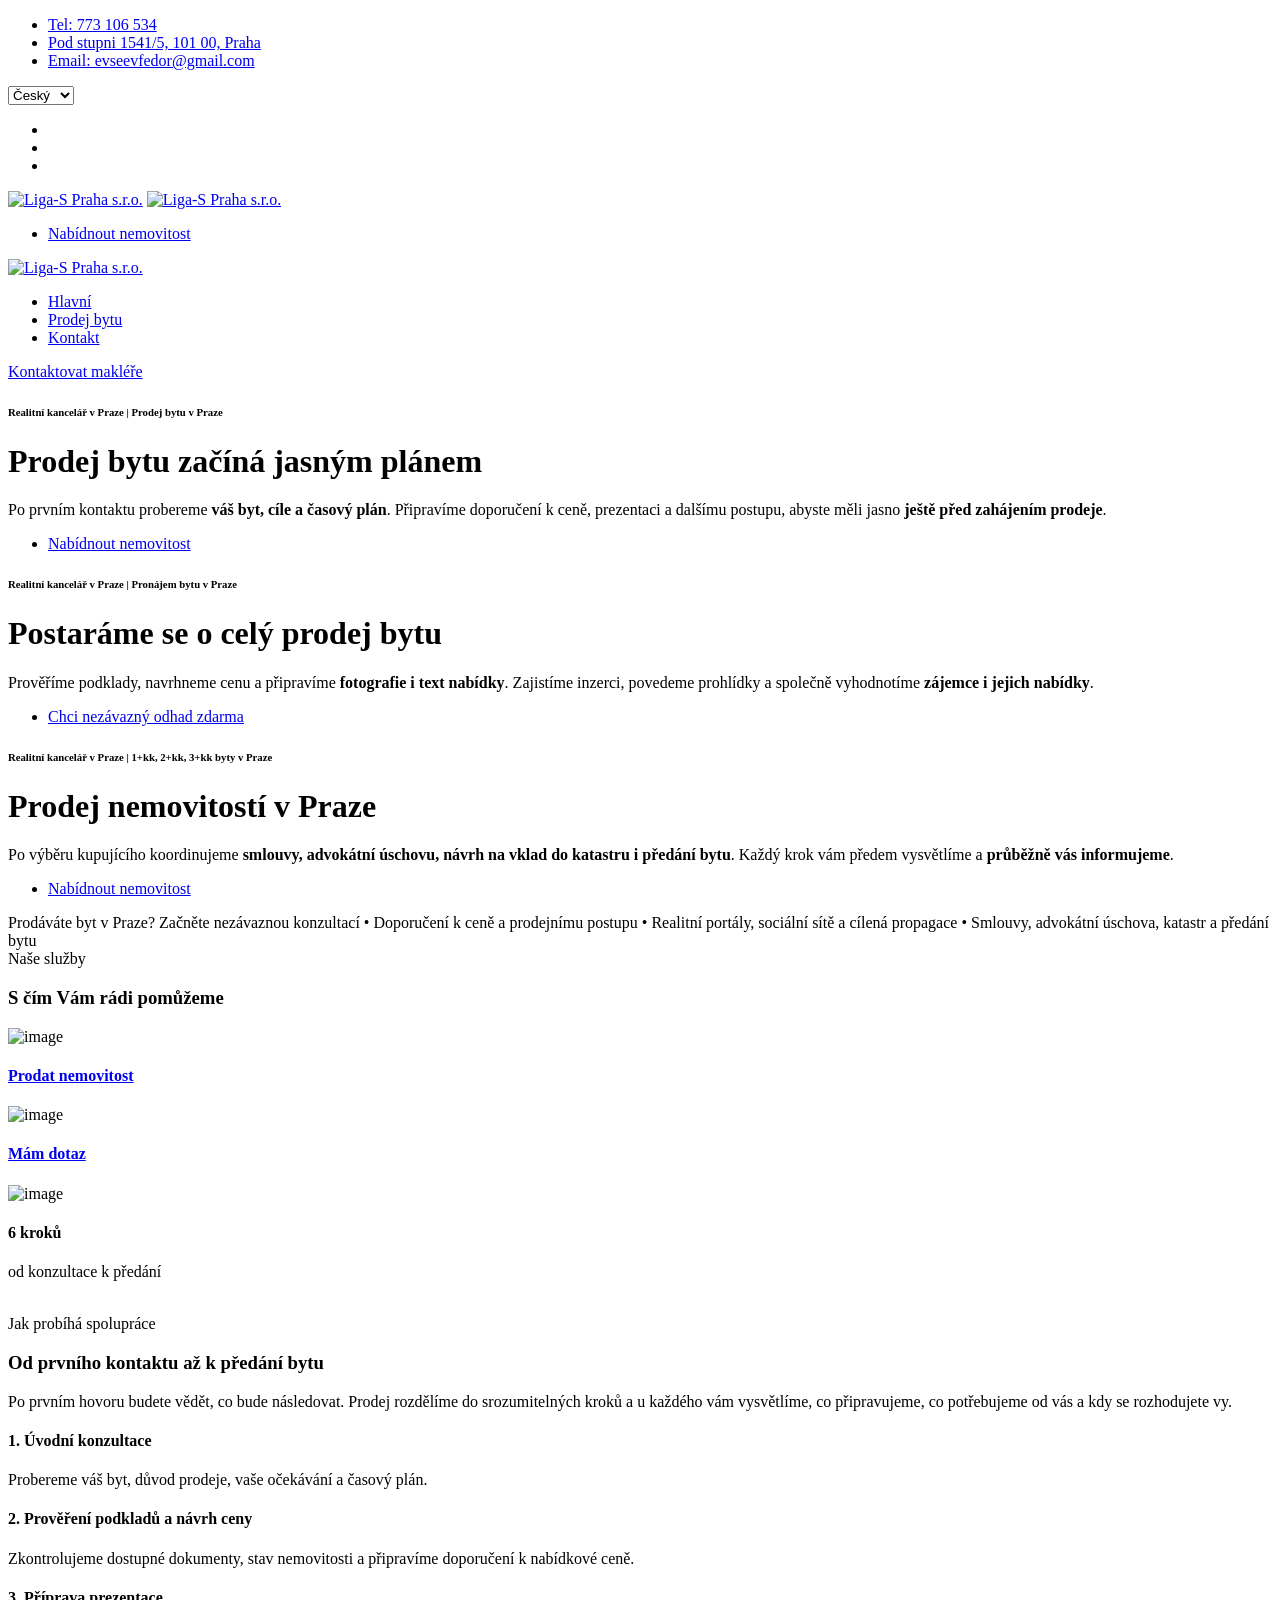
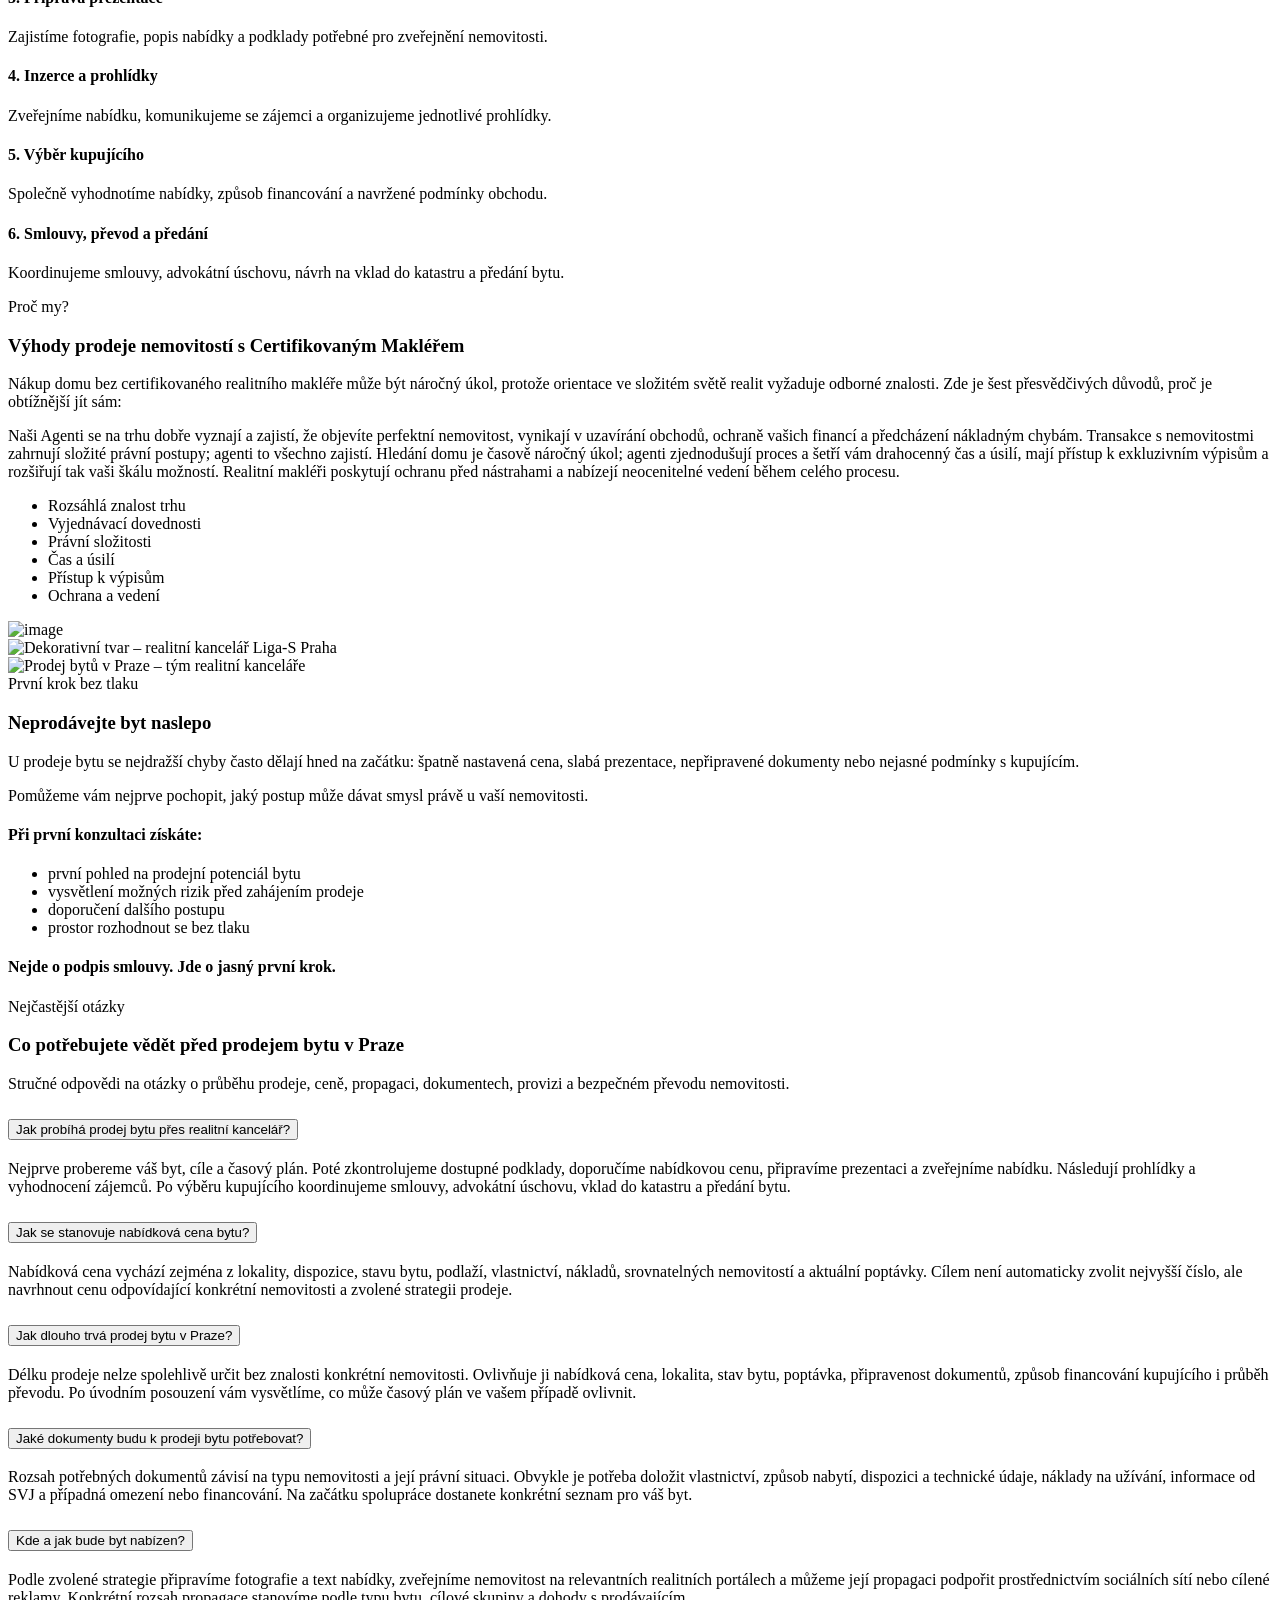
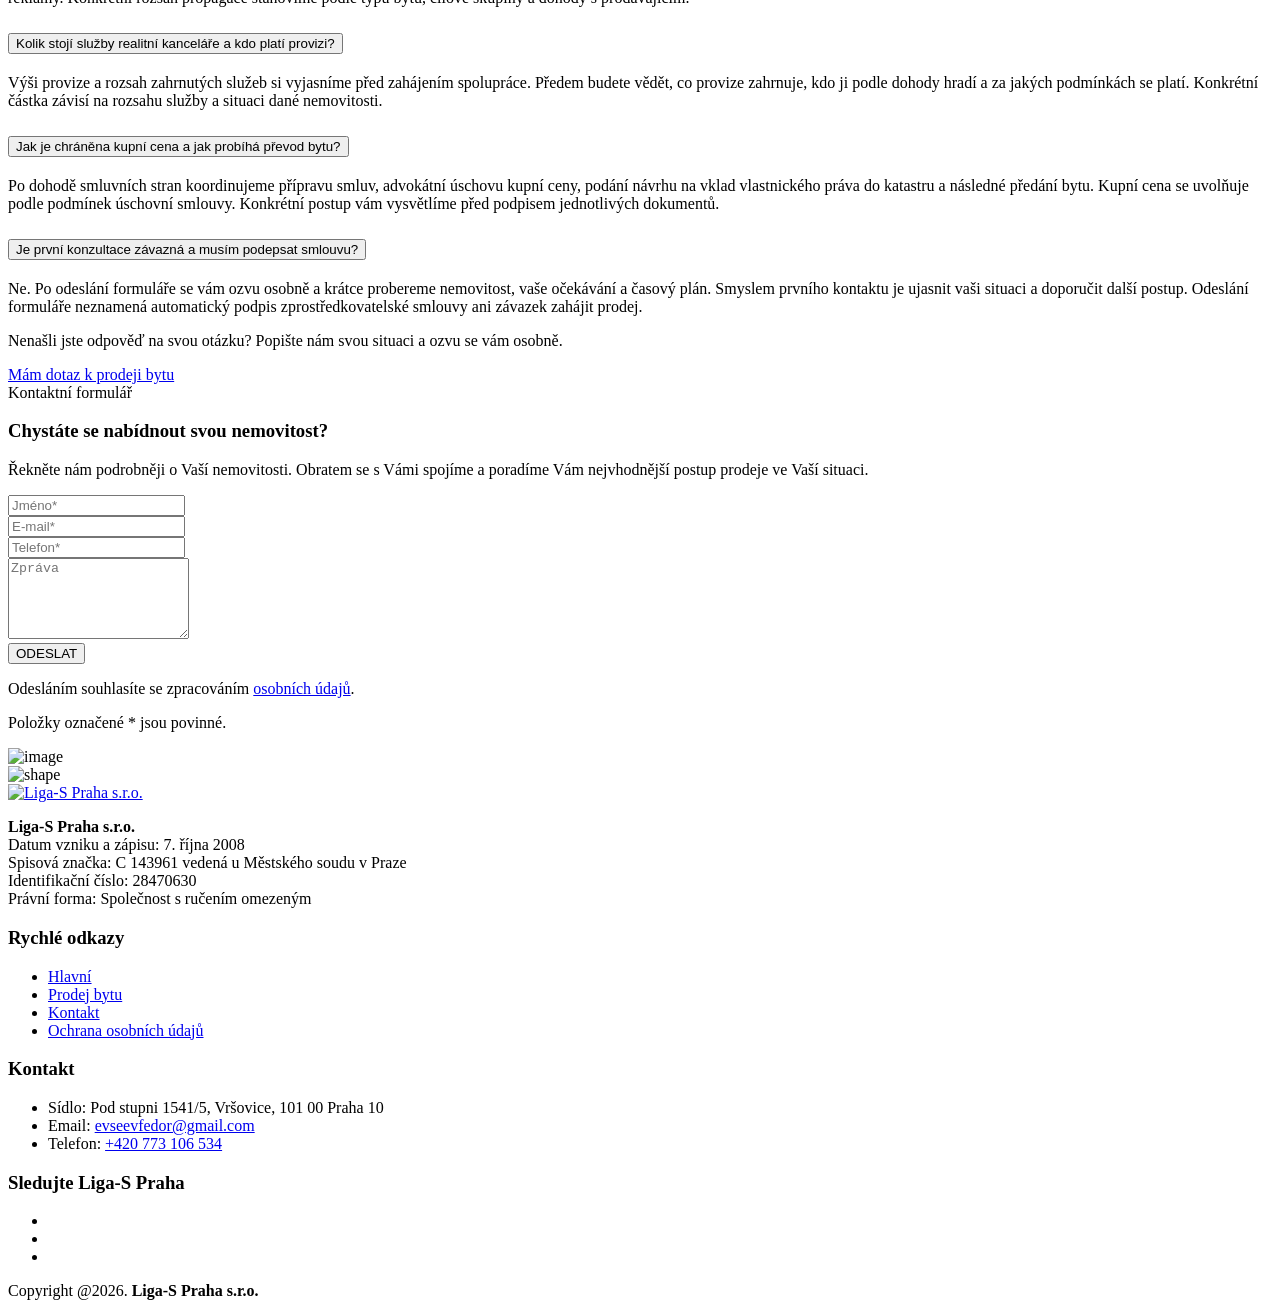
==== index.html @ 41d85c9e "HTML pages added" ====
<!DOCTYPE html>
<html lang="zxx" >
    <head>
        <meta charset="UTF-8">
        <meta http-equiv="X-UA-Compatible" content="IE=edge">
        <meta name="viewport" content="width=device-width, initial-scale=1.0">

        <!-- Link of CSS files -->
        <link rel="stylesheet" href="assets/css/animate.min.css">
        <link rel="stylesheet" href="assets/css/bootstrap.min.css">
        <link rel="stylesheet" href="assets/css/fontawsome.min.css">
        <link rel="stylesheet" href="assets/fonts/font/flaticon.css">
        <link rel="stylesheet" href="assets/css/meanmenu.min.css">
        <link rel="stylesheet" href="assets/css/owl.carousel.min.css">
        <link rel="stylesheet" href="assets/css/nice-select.min.css">
        <link rel="stylesheet" href="assets/css/owl.theme.default.min.css">
        <link rel="stylesheet" href="assets/css/magnific-popup.min.css">
        <link rel="stylesheet" href="assets/css/jquery-ui.min.css">
        <link rel="stylesheet" href="assets/css/odometer.min.css">
        <link rel="stylesheet" href="assets/css/barfiller.css">
        <link rel="stylesheet" href="assets/css/style.css">
        <link rel="stylesheet" href="assets/css/dark.css">
        <link rel="stylesheet" href="assets/css/responsive.css">
        
        <title>Prodej bytu v Praze | Liga-S Praha s.r.o. – realitní kancelář</title>
        <link rel="icon" type="image/svg+xml" href="assets-fedor/favicon/favicon.svg">
    </head>
    <body>

        <!-- navigation bar area start -->
        <div class="header-area header-1">
            <div class="topbar">
                <div class="container">
                    <div class="topbar-content topbar-content-1 bg-071327">
                        <div class="row align-items-center">
                            <div class="col-xl-8 col-lg-12 col-md-12 col-sm-12 col-12">
                                <div class="topbar-left-side">
                                    <ul>
                                        <li><i class="fas fa-phone"></i> <a href="tel:+420773106534">Tel: 773 106 534</a></li>
                                        <li><i class="fas fa-map-marker-alt"></i> <a href="https://goo.gl/maps/ef9GLfDoaqKAS4i17">Pod stupni 1541/5, 101 00, Praha</a></li>
                                        <li><i class="fas fa-envelope"></i> <a href="mailto:evseevfedor@gmail.com">Email: evseevfedor@gmail.com</a></li>
                                    </ul>
                                </div>
                            </div>
                            <div class="col-xl-4 col-lg-12 col-md-12 col-sm-12 col-12">
                                <div class="topbar-right-area">
                                    <div class="language-select option-select-area">
                                        <i class="fas fa-globe"></i>
                                        <select>
                                            <option value="1">Český</option>
                                            <option value="2">English</option>
                                            <option value="3">Ruský</option>
                                        </select>
                                    </div>
                                    <div class="topbar-social-icons">
                                        <ul>
                                            <li><a href="https://www.facebook.com/ligaspraha/" target="_blank" rel="noopener noreferrer"><i class="fab fa-facebook-f"></i></a></li>
                                            <li><a href="https://www.linkedin.com/company/ligasprahasro" target="_blank" rel="noopener noreferrer"><i class="fab fa-linkedin-in"></i></a></li>
                                            <li><a href="https://www.instagram.com/ligaspraha/" target="_blank" rel="noopener noreferrer"><i class="fab fa-instagram"></i></a></li>
                                        </ul>
                                    </div>
                                </div>
                            </div>
                        </div>
                    </div>
                </div>
            </div>
            <div class="navbar-area">
                <!-- Menu For Mobile Device -->
                <div class="main-responsive-nav">
                    <div class="container">
                        <div class="mobile-nav">
                            <a href="index.html" class="logo black-logo"><img src="assets-fedor/logo/LS-Reality-logo-Ing-Fedor-Evseev-MBA.svg" alt="Liga-S Praha s.r.o." /></a>
                            <a href="index.html" class="logo white-logo"><img src="assets-fedor/logo/LS-Reality-logo-Ing-Fedor-Evseev-MBA.svg" alt="Liga-S Praha s.r.o." /></a>
                            <ul class="menu-sidebar menu-small-device">
                                <li><a class="default-button" href="#kontakt">Nabídnout nemovitost <i class="fas fa-arrow-right"></i></a></li>
                            </ul>
                        </div>
                    </div>
                </div>
                <!-- Menu For Desktop Device -->
                <div class="main-nav">
                    <div class="container">
                        <nav class="navbar navbar-expand-md navbar-light">
                            <a class="navbar-brand" href="index.html">
                                <img src="assets-fedor/logo/LS-Reality-logo-Ing-Fedor-Evseev-MBA.svg" alt="Liga-S Praha s.r.o." />
                            </a>
                            <div class="collapse navbar-collapse mean-menu" id="navbarSupportedContent">
                                <ul class="navbar-nav">
                                    <li class="nav-item"><a href="index.html" class="nav-link active">Hlavní</a></li>
                                    <li class="nav-item"><a href="portfolio-details.html" class="nav-link">Prodej bytu</a></li>
                                    <li class="nav-item"><a href="#kontakt" class="nav-link">Kontakt</a></li>
                                </ul>
                                <div class="menu-sidebar">
                                    <a class="default-button" href="#kontakt">Kontaktovat makléře <i class="fas fa-arrow-right"></i></a>
                                </div>
                            </div>
                        </nav>
                    </div>
                </div>
            </div>
        </div>
        <!-- navigation bar area end -->
    
        <!-- Main Banner Area Start -->
        <div class="main-banner">
            <div class="main-banner-slider-area owl-carousel slider-nav">   
                <div class="main-banner-single-slider" style="background-image: url('assets-fedor/Banner/un1.jpg');">
                    <div class="container">
                        <div class="banner-text-area">
                            <h6><i class="fas fa-map-marker-alt"></i> Realitní kancelář v Praze | Prodej bytu v Praze</h6>
                            <h1>Prodej bytu začíná jasným plánem</h1>
                            <p>Po prvním kontaktu probereme <strong>váš byt, cíle a časový plán</strong>. Připravíme doporučení k ceně, prezentaci a dalšímu postupu, abyste měli jasno <strong>ještě před zahájením prodeje</strong>.</p>
                            <div class="banner-buttons">
                                <ul>
                                    <li><a class="default-button" href="#kontakt">Nabídnout nemovitost <i class="fas fa-arrow-right"></i></a></li>
                                </ul>
                            </div>
                        </div>
                    </div>
                </div>
                <div class="main-banner-single-slider mbs-2" style="background-image: url('assets-fedor/Banner/un2.jpg');">
                    <div class="container">
                        <div class="banner-text-area">
													<h6><i class="fas fa-map-marker-alt"></i> Realitní kancelář v Praze | Pronájem bytu v Praze</h6>
                            <h1>Postaráme se o celý prodej bytu</h1>
                            <p>Prověříme podklady, navrhneme cenu a připravíme <strong>fotografie i text nabídky</strong>. Zajistíme inzerci, povedeme prohlídky a společně vyhodnotíme <strong>zájemce i jejich nabídky</strong>.</p>
                            <div class="banner-buttons">
                                <ul>
                                    <li><a class="default-button" href="#kontakt">Chci nezávazný odhad zdarma <i class="fas fa-arrow-right"></i></a></li>
                                </ul>
                            </div>
                        </div>
                    </div>
                </div>
                <div class="main-banner-single-slider mbs-3" style="background-image: url('assets-fedor/Banner/un3.jpg');">
                    <div class="container">
                        <div class="banner-text-area">
													<h6><i class="fas fa-map-marker-alt"></i> Realitní kancelář v Praze | 1+kk, 2+kk, 3+kk byty v Praze</h6>
                            <h1>Prodej nemovitostí v Praze</h1>
                            <p>Po výběru kupujícího koordinujeme <strong>smlouvy, advokátní úschovu, návrh na vklad do katastru i předání bytu</strong>. Každý krok vám předem vysvětlíme a <strong>průběžně vás informujeme</strong>.</p>
                            <div class="banner-buttons">
                                <ul>
                                    <li><a class="default-button" href="#kontakt">Nabídnout nemovitost <i class="fas fa-arrow-right"></i></a></li>
                                </ul>
                            </div>
                        </div>
                    </div>
                </div>
            </div>
        </div>
        <!-- Main Banner area end -->
        <!-- Ticker (running line) start -->
        <section class="ticker-strip" aria-label="Průběh prodeje nemovitosti">
        <div class="container">
            <div class="ticker">
            <div class="ticker-track">
                <span class="ticker-item"><i class="fas fa-comments"></i> Prodáváte byt v Praze? Začněte nezávaznou konzultací</span>
                <span class="ticker-sep">•</span>
                <span class="ticker-item"><i class="fas fa-chart-line"></i> Doporučení k ceně a prodejnímu postupu</span>
                <span class="ticker-sep">•</span>
                <span class="ticker-item"><i class="fas fa-bullhorn"></i> Realitní portály, sociální sítě a cílená propagace</span>
                <span class="ticker-sep">•</span>
                <span class="ticker-item"><i class="fas fa-shield-alt"></i> Smlouvy, advokátní úschova, katastr a předání bytu</span>
            </div>
            </div>
        </div>
        </section>
        <!-- Ticker end -->

        <!-- Service area start -->
        <section class="service ptb-100 bg-f8f8f8">
            <div class="container">
                <div class="default-section-title default-section-title-middle">
                    <span>Naše služby</span>   
                    <h3>S čím Vám rádi pomůžeme</h3>
                </div>
                <div class="section-content">
                    <div class="row justify-content-center">
                        <div class="col-xl-6 col-lg-6 col-md-6 col-sm-6 col-12">
                            <div class="service-card">
                                <div class="service-card-img">
                                    <img src="assets-fedor/Our-services/prodat-nemovitost-praha-lsreality.gif" alt="image">
                                    <a href="portfolio-details.html"><i class="flaticon-business-plan"></i></a>
                                </div>
                                <div class="service-card-text">
                                    <h4><a href="portfolio-details.html">Prodat nemovitost</a></h4>
                                </div>
                            </div>
                        </div>
                        <div class="col-xl-6 col-lg-6 col-md-6 col-sm-6 col-12">
                            <div class="service-card">
                                <div class="service-card-img">
                                    <img src="assets-fedor/Our-services/mám-dotaz-lsreality.png" alt="image">
                                    <a href="#kontakt"><i class="flaticon-business-2"></i></a>
                                </div>
                                <div class="service-card-text">
                                    <h4><a href="#kontakt">Mám dotaz</a></h4>
                                </div>
                            </div>
                        </div>
                    </div>
                </div>
            </div>
        </section>
        <!-- Service area end -->

        <!-- About area start -->
        <section class="about pb-100">
            <div class="container">
                <div class="row align-items-center">
                    <div class="col-xl-6 col-lg-12 col-md-12 col-sm-12 col-12">
                        <div class="about-img-area">
                            <img class="main-img" src="assets-fedor/About/jak-probíhá-spolupráce-s-Liga-S-Praha.png" alt="image">
                            <div class="about-exp">
                                <h4>6 kroků</h4>
                                <p>od konzultace k předání</p>
                            </div>
                        </div>
                    </div>
                    <div class="col-xl-6 col-lg-12 col-md-12 col-sm-12 col-12">
                        <div class="about-text-area pl-20">
                            <br>
                            <div class="default-section-title ">
                                <span>Jak probíhá spolupráce</span>   
                                <h3>Od prvního kontaktu až k předání bytu</h3>
                            </div>
                            <p>Po prvním hovoru budete vědět, co bude následovat. Prodej rozdělíme do srozumitelných kroků a u každého vám vysvětlíme, co připravujeme, co potřebujeme od vás a kdy se rozhodujete vy.</p>
                            <h4>1. Úvodní konzultace</h4>
                            <p>Probereme váš byt, důvod prodeje, vaše očekávání a časový plán.</p>
                            <h4>2. Prověření podkladů a návrh ceny</h4>
                            <p>Zkontrolujeme dostupné dokumenty, stav nemovitosti a připravíme doporučení k nabídkové ceně.</p>
                            <h4>3. Příprava prezentace</h4>
                            <p>Zajistíme fotografie, popis nabídky a podklady potřebné pro zveřejnění nemovitosti.</p>
                            <h4>4. Inzerce a prohlídky</h4>
                            <p>Zveřejníme nabídku, komunikujeme se zájemci a organizujeme jednotlivé prohlídky.</p>
                            <h4>5. Výběr kupujícího</h4>
                            <p>Společně vyhodnotíme nabídky, způsob financování a navržené podmínky obchodu.</p>
                            <h4>6. Smlouvy, převod a předání</h4>
                            <p>Koordinujeme smlouvy, advokátní úschovu, návrh na vklad do katastru a předání bytu.</p>
                        </div>
                    </div>
                </div>
            </div>
        </section>
        <!-- About area end -->

        <!-- Why Only Us area start -->
        <section class="why-only-we ptb-100">
            <div class="container">
                <div class="row align-items-center">
                    <div class="col-xl-6 col-lg-12 col-sm-12 col-md-12 col-12">
                        <div class="why-only-we-text-area pr-20">
                            <div class="default-section-title">
                                <span>Proč my?</span>   
                                <h3>Výhody prodeje nemovitostí s Certifikovaným Makléřem</h3>
                            </div>
                            <p>Nákup domu bez certifikovaného realitního makléře může být náročný úkol, protože orientace ve složitém světě realit vyžaduje odborné znalosti. Zde je šest přesvědčivých důvodů, proč je obtížnější jít sám: </p>
                            <p>Naši Agenti se na trhu dobře vyznají a zajistí, že objevíte perfektní nemovitost, vynikají v uzavírání obchodů, ochraně vašich financí a předcházení nákladným chybám. Transakce s nemovitostmi zahrnují složité právní postupy; agenti to všechno zajistí. Hledání domu je časově náročný úkol; agenti zjednodušují proces a šetří vám drahocenný čas a úsilí, mají přístup k exkluzivním výpisům a rozšiřují tak vaši škálu možností. Realitní makléři poskytují ochranu před nástrahami a nabízejí neocenitelné vedení během celého procesu.</p>
                            <div class="why-we-list">
                                <ul>
                                    <li><i class="fas fa-check"></i> Rozsáhlá znalost trhu</li>
                                    <li><i class="fas fa-check"></i> Vyjednávací dovednosti</li>
                                    <li><i class="fas fa-check"></i> Právní složitosti</li>
                                    <li><i class="fas fa-check"></i> Čas a úsilí</li>
                                    <li><i class="fas fa-check"></i> Přístup k výpisům</li>
                                    <li><i class="fas fa-check"></i> Ochrana a vedení</li>
                                </ul>
                            </div>
                        </div>
                    </div>
                    <div class="col-xl-6 col-lg-12 col-sm-12 col-md-12 col-12">
                        <div class="why-only-img-area">
                            <img src="assets-fedor/proč-my/20260623_170412.png" alt="image">
                        </div>
                    </div>
                </div>
            </div>
        </section>
        <!-- Why Only Us area end -->



        <!-- First Consultation Area Start -->
        <section class="why-we why-we-1 pt-100 bg-f8f8f8">
            <div class="shape">
                <div class="shape-img">
                    <img src="assets/images/shape/shape1.png" alt="Dekorativní tvar – realitní kancelář Liga-S Praha">
                </div>
            </div>
            <div class="container">
                <div class="row">
                    <div class="col-xl-7 col-lg-6 col-md-12 col-sm-12 col-12">
                        <div class="why-we-img-area">
                            <img src="assets-fedor/Proč-si-vybrat-nas/IMG_1057.png" alt="Prodej bytů v Praze – tým realitní kanceláře">
                        </div>
                    </div>
                    <div class="col-xl-5 col-lg-6 col-md-12 col-sm-12 col-12">
                        <div class="why-we-text-area why-we-text-area-1 pl-20">
                            <div class="default-section-title">
                                <span>První krok bez tlaku</span>  
                                <h3>Neprodávejte byt naslepo</h3>
                            </div>
                            <div class="why-card-area">
                                <div class="row">
                                    <div class="col-lg-10 col-md-12 col-sm-12 col-12">
                                        <div class="why-we-card">
                                            <p>U prodeje bytu se nejdražší chyby často dělají hned na začátku: špatně nastavená cena, slabá prezentace, nepřipravené dokumenty nebo nejasné podmínky s kupujícím.</p>
                                            <p>Pomůžeme vám nejprve pochopit, jaký postup může dávat smysl právě u vaší nemovitosti.</p>
                                        </div>
                                    </div>
                                    <div class="col-lg-10 col-md-12 col-sm-12 col-12">
                                        <div class="why-we-card">
                                            <h4>Při první konzultaci získáte:</h4>
                                            <ul>
                                                <li><i class="fas fa-check"></i> první pohled na prodejní potenciál bytu</li>
                                                <li><i class="fas fa-check"></i> vysvětlení možných rizik před zahájením prodeje</li>
                                                <li><i class="fas fa-check"></i> doporučení dalšího postupu</li>
                                                <li><i class="fas fa-check"></i> prostor rozhodnout se bez tlaku</li>
                                            </ul>
                                        </div>
                                    </div>
                                    <div class="col-lg-10 col-md-12 col-sm-12 col-12">
                                        <div class="why-we-card">
                                            <h4>Nejde o podpis smlouvy. Jde o jasný první krok.</h4>
                                        </div>
                                    </div>
                                </div>
                            </div>
                        </div>
                    </div>
                </div>
            </div>
        </section>
        <!-- First Consultation Area End -->

        <!-- Faq Area Start -->
        <section class="faq ptb-100">
            <div class="container">
                <div class="default-section-title default-section-title-middle">
                    <span>Nejčastější otázky</span>   
                    <h3>Co potřebujete vědět před prodejem bytu v Praze</h3>
                    <p>Stručné odpovědi na otázky o průběhu prodeje, ceně, propagaci, dokumentech, provizi a bezpečném převodu nemovitosti.</p>
                </div>
                <div class="accordion" id="accordionExample">
                    <div class="row">
                        <div class="col-lg-6 col-md-12 col-sm-12 col-12">
                            <div class="accordion-item">
                                <h2 class="accordion-header" id="headingFaqOne">
                                    <button class="accordion-button" type="button" data-bs-toggle="collapse" data-bs-target="#collapseFaqOne" aria-expanded="true" aria-controls="collapseFaqOne">
                                        Jak probíhá prodej bytu přes realitní kancelář? <i class="fas fa-plus-circle"></i> <i class="fas fa-minus-circle"></i>
                                    </button>
                                </h2>
                                <div id="collapseFaqOne" class="accordion-collapse collapse show" aria-labelledby="headingFaqOne" data-bs-parent="#accordionExample">
                                    <div class="accordion-body">
                                        <p>Nejprve probereme váš byt, cíle a časový plán. Poté zkontrolujeme dostupné podklady, doporučíme nabídkovou cenu, připravíme prezentaci a zveřejníme nabídku. Následují prohlídky a vyhodnocení zájemců. Po výběru kupujícího koordinujeme smlouvy, advokátní úschovu, vklad do katastru a předání bytu.</p>
                                    </div>
                                </div>
                            </div>
                            <div class="accordion-item">
                                <h2 class="accordion-header" id="headingFaqTwo">
                                    <button class="accordion-button collapsed" type="button" data-bs-toggle="collapse" data-bs-target="#collapseFaqTwo" aria-expanded="false" aria-controls="collapseFaqTwo">
                                        Jak se stanovuje nabídková cena bytu? <i class="fas fa-plus-circle"></i> <i class="fas fa-minus-circle"></i>
                                    </button>
                                </h2>
                                <div id="collapseFaqTwo" class="accordion-collapse collapse" aria-labelledby="headingFaqTwo" data-bs-parent="#accordionExample">
                                    <div class="accordion-body">
                                        <p>Nabídková cena vychází zejména z lokality, dispozice, stavu bytu, podlaží, vlastnictví, nákladů, srovnatelných nemovitostí a aktuální poptávky. Cílem není automaticky zvolit nejvyšší číslo, ale navrhnout cenu odpovídající konkrétní nemovitosti a zvolené strategii prodeje.</p>
                                    </div>
                                </div>
                            </div>
                            <div class="accordion-item">
                                <h2 class="accordion-header" id="headingFaqThree">
                                    <button class="accordion-button collapsed" type="button" data-bs-toggle="collapse" data-bs-target="#collapseFaqThree" aria-expanded="false" aria-controls="collapseFaqThree">
                                        Jak dlouho trvá prodej bytu v Praze? <i class="fas fa-plus-circle"></i> <i class="fas fa-minus-circle"></i>
                                    </button>
                                </h2>
                                <div id="collapseFaqThree" class="accordion-collapse collapse" aria-labelledby="headingFaqThree" data-bs-parent="#accordionExample">
                                    <div class="accordion-body">
                                        <p>Délku prodeje nelze spolehlivě určit bez znalosti konkrétní nemovitosti. Ovlivňuje ji nabídková cena, lokalita, stav bytu, poptávka, připravenost dokumentů, způsob financování kupujícího i průběh převodu. Po úvodním posouzení vám vysvětlíme, co může časový plán ve vašem případě ovlivnit.</p>
                                    </div>
                                </div>
                            </div>
                            <div class="accordion-item">
                                <h2 class="accordion-header" id="headingFaqFour">
                                    <button class="accordion-button collapsed" type="button" data-bs-toggle="collapse" data-bs-target="#collapseFaqFour" aria-expanded="false" aria-controls="collapseFaqFour">
                                        Jaké dokumenty budu k prodeji bytu potřebovat? <i class="fas fa-plus-circle"></i> <i class="fas fa-minus-circle"></i>
                                    </button>
                                </h2>
                                <div id="collapseFaqFour" class="accordion-collapse collapse" aria-labelledby="headingFaqFour" data-bs-parent="#accordionExample">
                                    <div class="accordion-body">
                                        <p>Rozsah potřebných dokumentů závisí na typu nemovitosti a její právní situaci. Obvykle je potřeba doložit vlastnictví, způsob nabytí, dispozici a technické údaje, náklady na užívání, informace od SVJ a případná omezení nebo financování. Na začátku spolupráce dostanete konkrétní seznam pro váš byt.</p>
                                    </div>
                                </div>
                            </div>
                        </div>
                        <div class="col-lg-6 col-md-12 col-sm-12 col-12">
                            <div class="accordion-item">
                                <h2 class="accordion-header" id="headingFaqFive">
                                    <button class="accordion-button collapsed" type="button" data-bs-toggle="collapse" data-bs-target="#collapseFaqFive" aria-expanded="false" aria-controls="collapseFaqFive">
                                        Kde a jak bude byt nabízen? <i class="fas fa-plus-circle"></i> <i class="fas fa-minus-circle"></i>
                                    </button>
                                </h2>
                                <div id="collapseFaqFive" class="accordion-collapse collapse" aria-labelledby="headingFaqFive" data-bs-parent="#accordionExample">
                                    <div class="accordion-body">
                                        <p>Podle zvolené strategie připravíme fotografie a text nabídky, zveřejníme nemovitost na relevantních realitních portálech a můžeme její propagaci podpořit prostřednictvím sociálních sítí nebo cílené reklamy. Konkrétní rozsah propagace stanovíme podle typu bytu, cílové skupiny a dohody s prodávajícím.</p>
                                    </div>
                                </div>
                            </div>
                            <div class="accordion-item">
                                <h2 class="accordion-header" id="headingFaqSix">
                                    <button class="accordion-button collapsed" type="button" data-bs-toggle="collapse" data-bs-target="#collapseFaqSix" aria-expanded="false" aria-controls="collapseFaqSix">
                                        Kolik stojí služby realitní kanceláře a kdo platí provizi? <i class="fas fa-plus-circle"></i> <i class="fas fa-minus-circle"></i>
                                    </button>
                                </h2>
                                <div id="collapseFaqSix" class="accordion-collapse collapse" aria-labelledby="headingFaqSix" data-bs-parent="#accordionExample">
                                    <div class="accordion-body">
                                        <p>Výši provize a rozsah zahrnutých služeb si vyjasníme před zahájením spolupráce. Předem budete vědět, co provize zahrnuje, kdo ji podle dohody hradí a za jakých podmínkách se platí. Konkrétní částka závisí na rozsahu služby a situaci dané nemovitosti.</p>
                                    </div>
                                </div>
                            </div>
                            <div class="accordion-item">
                                <h2 class="accordion-header" id="headingFaqSeven">
                                    <button class="accordion-button collapsed" type="button" data-bs-toggle="collapse" data-bs-target="#collapseFaqSeven" aria-expanded="false" aria-controls="collapseFaqSeven">
                                        Jak je chráněna kupní cena a jak probíhá převod bytu? <i class="fas fa-plus-circle"></i> <i class="fas fa-minus-circle"></i>
                                    </button>
                                </h2>
                                <div id="collapseFaqSeven" class="accordion-collapse collapse" aria-labelledby="headingFaqSeven" data-bs-parent="#accordionExample">
                                    <div class="accordion-body">
                                        <p>Po dohodě smluvních stran koordinujeme přípravu smluv, advokátní úschovu kupní ceny, podání návrhu na vklad vlastnického práva do katastru a následné předání bytu. Kupní cena se uvolňuje podle podmínek úschovní smlouvy. Konkrétní postup vám vysvětlíme před podpisem jednotlivých dokumentů.</p>
                                    </div>
                                </div>
                            </div>
                            <div class="accordion-item">
                                <h2 class="accordion-header" id="headingFaqEight">
                                    <button class="accordion-button collapsed" type="button" data-bs-toggle="collapse" data-bs-target="#collapseFaqEight" aria-expanded="false" aria-controls="collapseFaqEight">
                                        Je první konzultace závazná a musím podepsat smlouvu? <i class="fas fa-plus-circle"></i> <i class="fas fa-minus-circle"></i>
                                    </button>
                                </h2>
                                <div id="collapseFaqEight" class="accordion-collapse collapse" aria-labelledby="headingFaqEight" data-bs-parent="#accordionExample">
                                    <div class="accordion-body">
                                        <p>Ne. Po odeslání formuláře se vám ozvu osobně a krátce probereme nemovitost, vaše očekávání a časový plán. Smyslem prvního kontaktu je ujasnit vaši situaci a doporučit další postup. Odeslání formuláře neznamená automatický podpis zprostředkovatelské smlouvy ani závazek zahájit prodej.</p>
                                    </div>
                                </div>
                            </div>
                        </div>
                    </div>
                </div>
                <div class="text-center mt-30">
                    <p>Nenašli jste odpověď na svou otázku? Popište nám svou situaci a ozvu se vám osobně.</p>
                    <a class="default-button" href="#kontakt">Mám dotaz k prodeji bytu <i class="fas fa-arrow-right"></i></a>
                </div>
            </div>
        </section>
        <!-- Faq Area End -->

        <!-- Booking area start -->
        <section class="booking ptb-100 bg-f8f8f8" id="kontakt">
            <div class="container">
                <div class="row align-items-center">
                    <div class="col-lg-6">
                        <div class="booking-form-area pr-20">
                            <div class="default-section-title">
                                <span>Kontaktní formulář</span>   
                                <h3>Chystáte se nabídnout svou nemovitost?</h3>
                            </div>
                            <p>Řekněte nám podrobněji o Vaší nemovitosti. Obratem se s Vámi spojíme a poradíme Vám nejvhodnější postup prodeje ve Vaší situaci.</p>
                            <form action="https://forminit.com/f/9ujegl4ra5i" method="POST"> 
                                <div class="row">
                                    <div class="col-lg-6">
                                        <input type="text" name="fi-sender-fullName" class="form-control" placeholder="Jméno*" required>
                                    </div>
                                    <div class="col-lg-6">
                                        <input type="email" name="fi-sender-email" class="form-control" placeholder="E-mail*" required>
                                    </div>
                                    <div class="col-lg-12">
                                        <input type="text" name="fi-sender-phone" class="form-control" placeholder="Telefon*" required>
                                    </div>
                                    <div class="col-lg-12">
                                        <textarea class="form-control" name="fi-text-message" rows="5" placeholder="Zpráva"></textarea>
                                    </div>
                                    <div class="col-lg-12">
                                        <button class="default-button" type="submit">ODESLAT <i class="fas fa-arrow-right"></i></button>
                                    </div>
                                </div>
                            </form>
                            <p>Odesláním souhlasíte se zpracováním <a href="privacy.html" target="_blank" rel="noopener noreferrer">osobních údajů</a>.</p>
                            <p>Položky označené * jsou povinné.</p>
                        </div>
                    </div>
                    <div class="col-lg-6">
                        <div class="booking-img">
                            <img src="assets-fedor/Kontaktujte-nas/kontakt-lsreality_4.jpg" alt="image">
                            <div class="booking-shape">
                                <img src="assets/images/shape/shape3.png" alt="shape">
                            </div>
                        </div>
                    </div>
                </div>
            </div>
        </section>
        <!-- Booking Area end -->



        <!-- Footer area start -->
        <section class="footer ptb-100 bg-071327">
            <div class="container">
                <div class="row">
                    <div class="col-xl-3 col-lg-6 col-md-6 col-sm-6 col-12">
                        <div class="footer-logo-area">
                            <a href="index.html"><img src="assets-fedor/logo/LS-Reality-logo-Ing-Fedor-Evseev-MBA.svg" alt="Liga-S Praha s.r.o."></a>
                            <p><strong>Liga-S Praha s.r.o.</strong><br>Datum vzniku a zápisu: 7. října 2008<br>Spisová značka: C 143961 vedená u Městského soudu v Praze<br>Identifikační číslo: 28470630<br>Právní forma: Společnost s ručením omezeným</p>
                        </div>
                    </div>
                    <div class="col-xl-3 col-lg-6 col-md-6 col-sm-6 col-12">
                        <div class="footer-links pr-20">
                            <h3>Rychlé odkazy</h3>
                            <ul>
                                <li><a href="index.html">Hlavní</a></li>
                                <li><a href="portfolio-details.html">Prodej bytu</a></li>
                                <li><a href="#kontakt">Kontakt</a></li>
                                <li><a href="privacy.html" target="_blank" rel="noopener noreferrer">Ochrana osobních údajů</a></li>
                            </ul>
                        </div>
                    </div>
                    <div class="col-xl-3 col-lg-6 col-md-6 col-sm-6 col-12">
                        <div class="footer-links footer-contact">
                            <h3>Kontakt</h3>
                            <ul>
                                <li><span>Sídlo:</span> Pod stupni 1541/5, Vršovice, 101 00 Praha 10</li>
                                <li><span>Email:</span> <a href="mailto:evseevfedor@gmail.com">evseevfedor@gmail.com</a></li>
                                <li><span>Telefon:</span> <a href="tel:+420773106534">+420 773 106 534</a></li>
                            </ul>
                        </div>
                    </div>
                    <div class="col-xl-3 col-lg-6 col-md-6 col-sm-6 col-12">
                        <div class="footer-links footer-newsletter">
                            <h3>Sledujte Liga-S Praha</h3>
                            <div class="footer-social-icons">
                                <ul>
                                    <li><a href="https://www.facebook.com/ligaspraha/" target="_blank" rel="noopener noreferrer"><i class="fab fa-facebook-f"></i></a></li>
                                    <li><a href="https://www.linkedin.com/company/ligasprahasro" target="_blank" rel="noopener noreferrer"><i class="fab fa-linkedin-in"></i></a></li>
                                    <li><a href="https://www.instagram.com/ligaspraha/" target="_blank" rel="noopener noreferrer"><i class="fab fa-instagram"></i></a></li>
                                </ul>
                            </div>
                        </div>
                    </div>
                </div>
            </div>
        </section>
        <!-- Footer area end -->

        <!-- Copyright area start -->
        <div class="copyright bg-071327">
            <div class="container">
                <p>Copyright @<script>document.write(new Date().getFullYear())</script>. <strong>Liga-S Praha s.r.o.</strong></p>
            </div>
        </div>
        <!-- Copyright area end -->

        <div class="go-top go-top-3"><i class="fas fa-chevron-up"></i></div>

        <!-- Link of JS files -->
        <script src="assets/js/jquery.min.js"></script>
        <script src="assets/js/jquery-ui.min.js"></script>
        <script src="assets/js/bootstrap.bundle.min.js"></script>
        <script src="assets/js/meanmenu.js"></script>
        <script src="assets/js/owl.carousel.min.js"></script>
        <script src="assets/js/magnific-popup.min.js"></script>
        <script src="assets/js/TweenMax.js"></script>
        <script src="assets/js/nice-select.min.js"></script>
        <script src="assets/js/form-validator.min.js"></script>
        <script src="assets/js/contact-form-script.js"></script>
        <script src="assets/js/ajaxchimp.min.js"></script>
        <script src="assets/js/countdown.min.js"></script>
        <script src="assets/js/appear.min.js"></script>
        <script src="assets/js/barfiller.js"></script>
        <script src="assets/js/odometer.min.js"></script>
        <script src="assets/js/custom.js"></script>
        <script src="assets/js/ticker-strip.js"></script>
    </body>
</html>
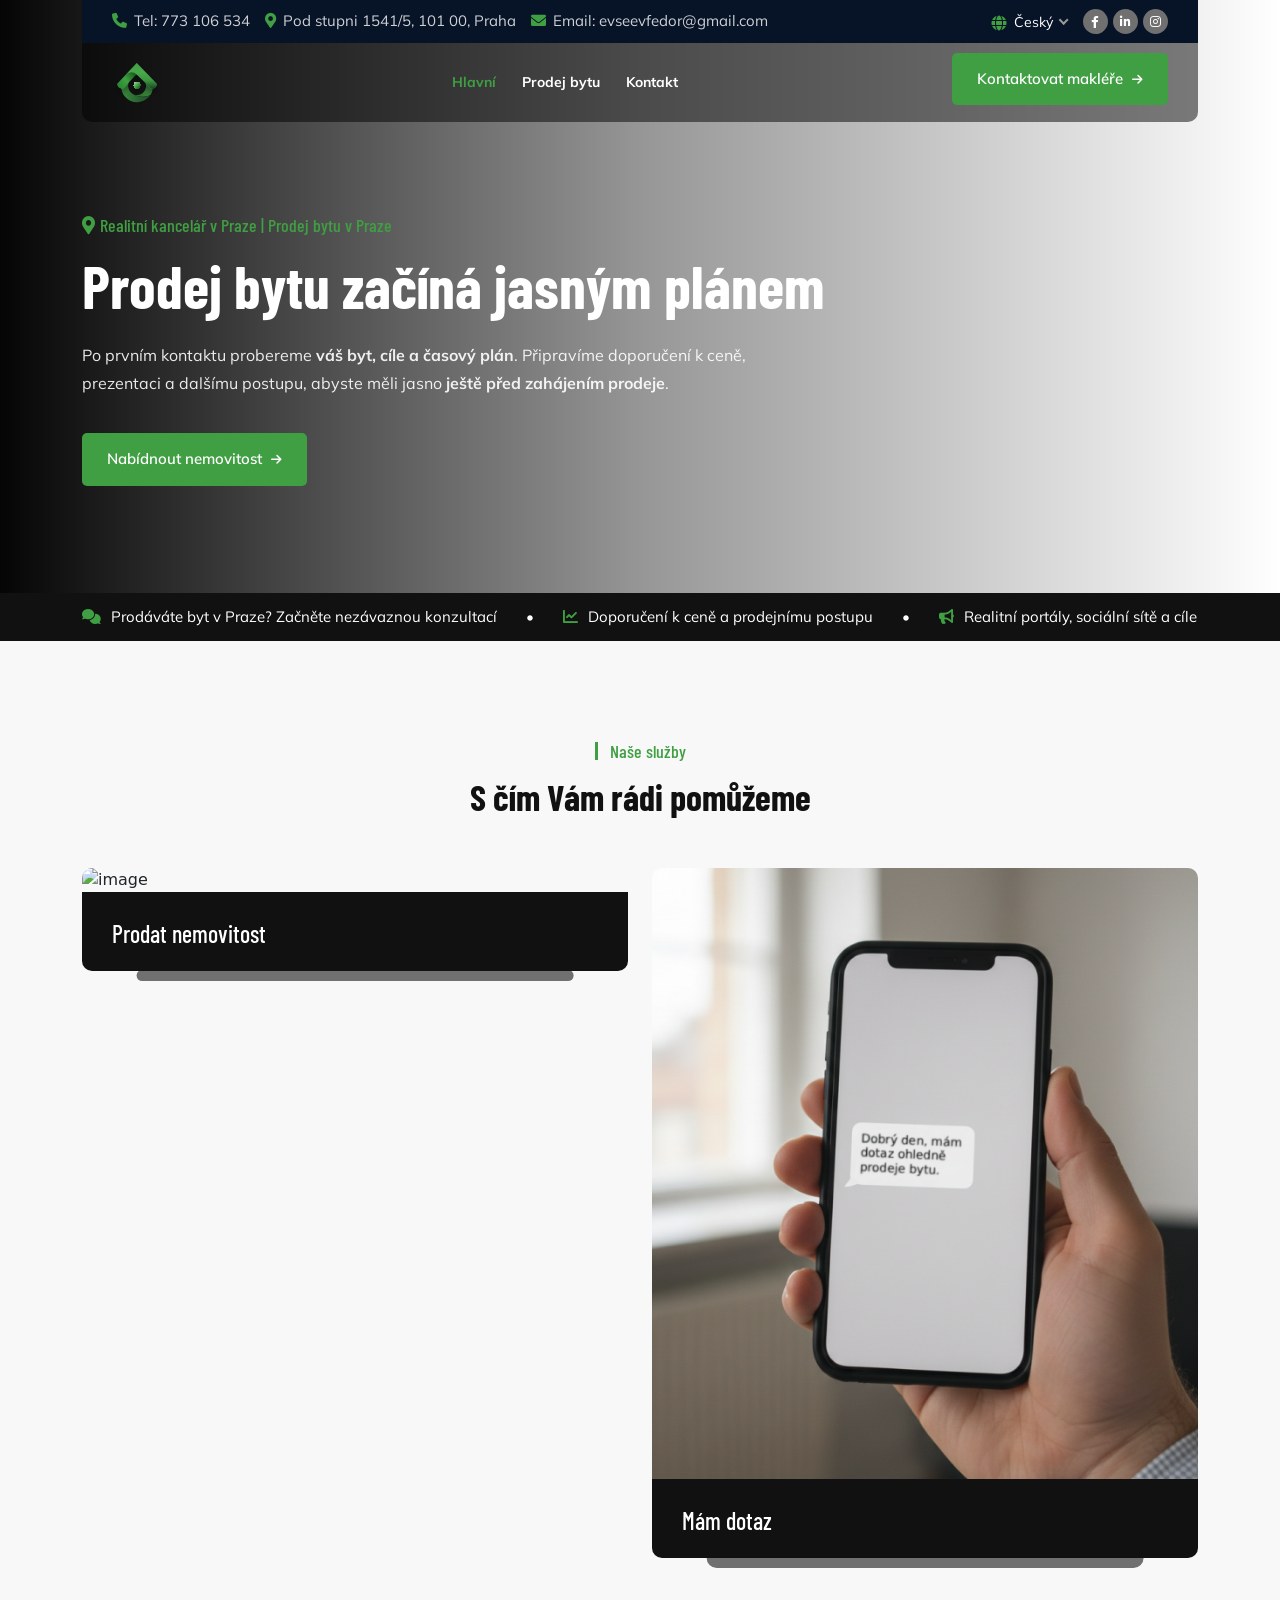
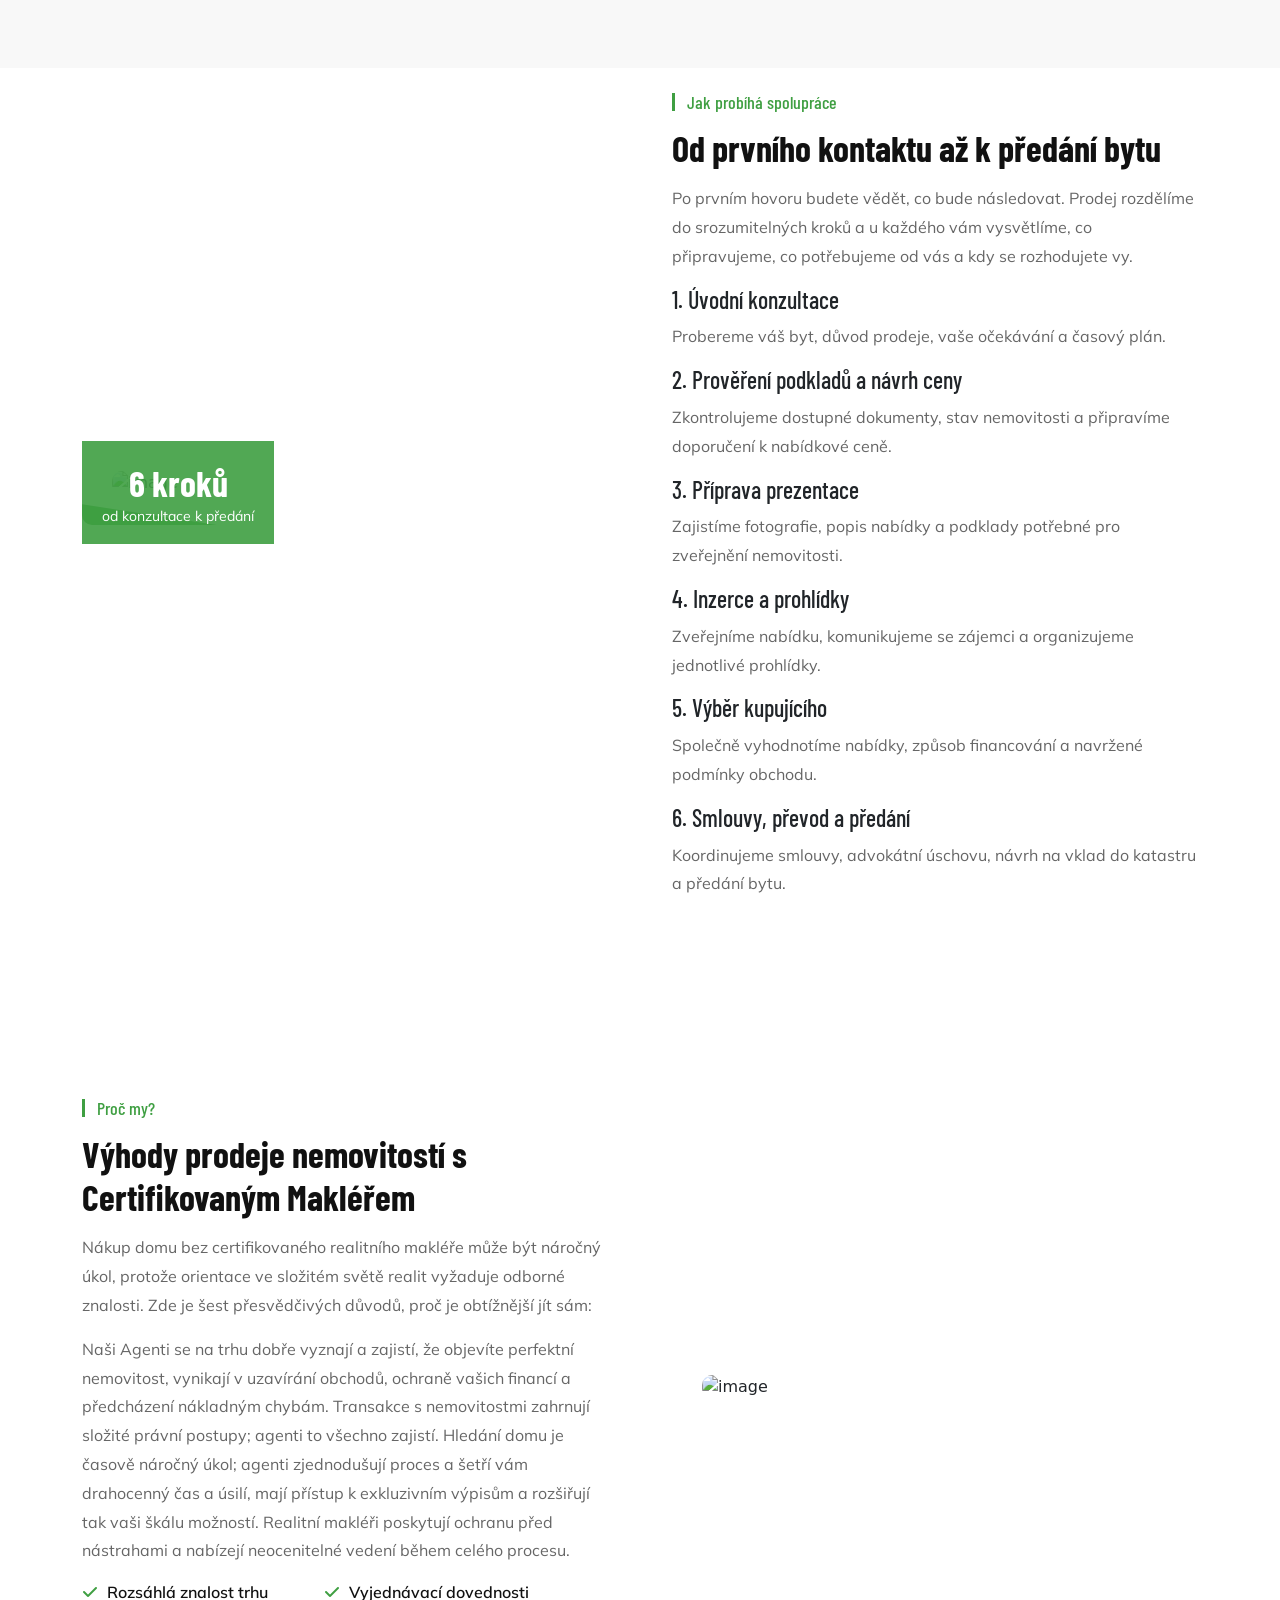
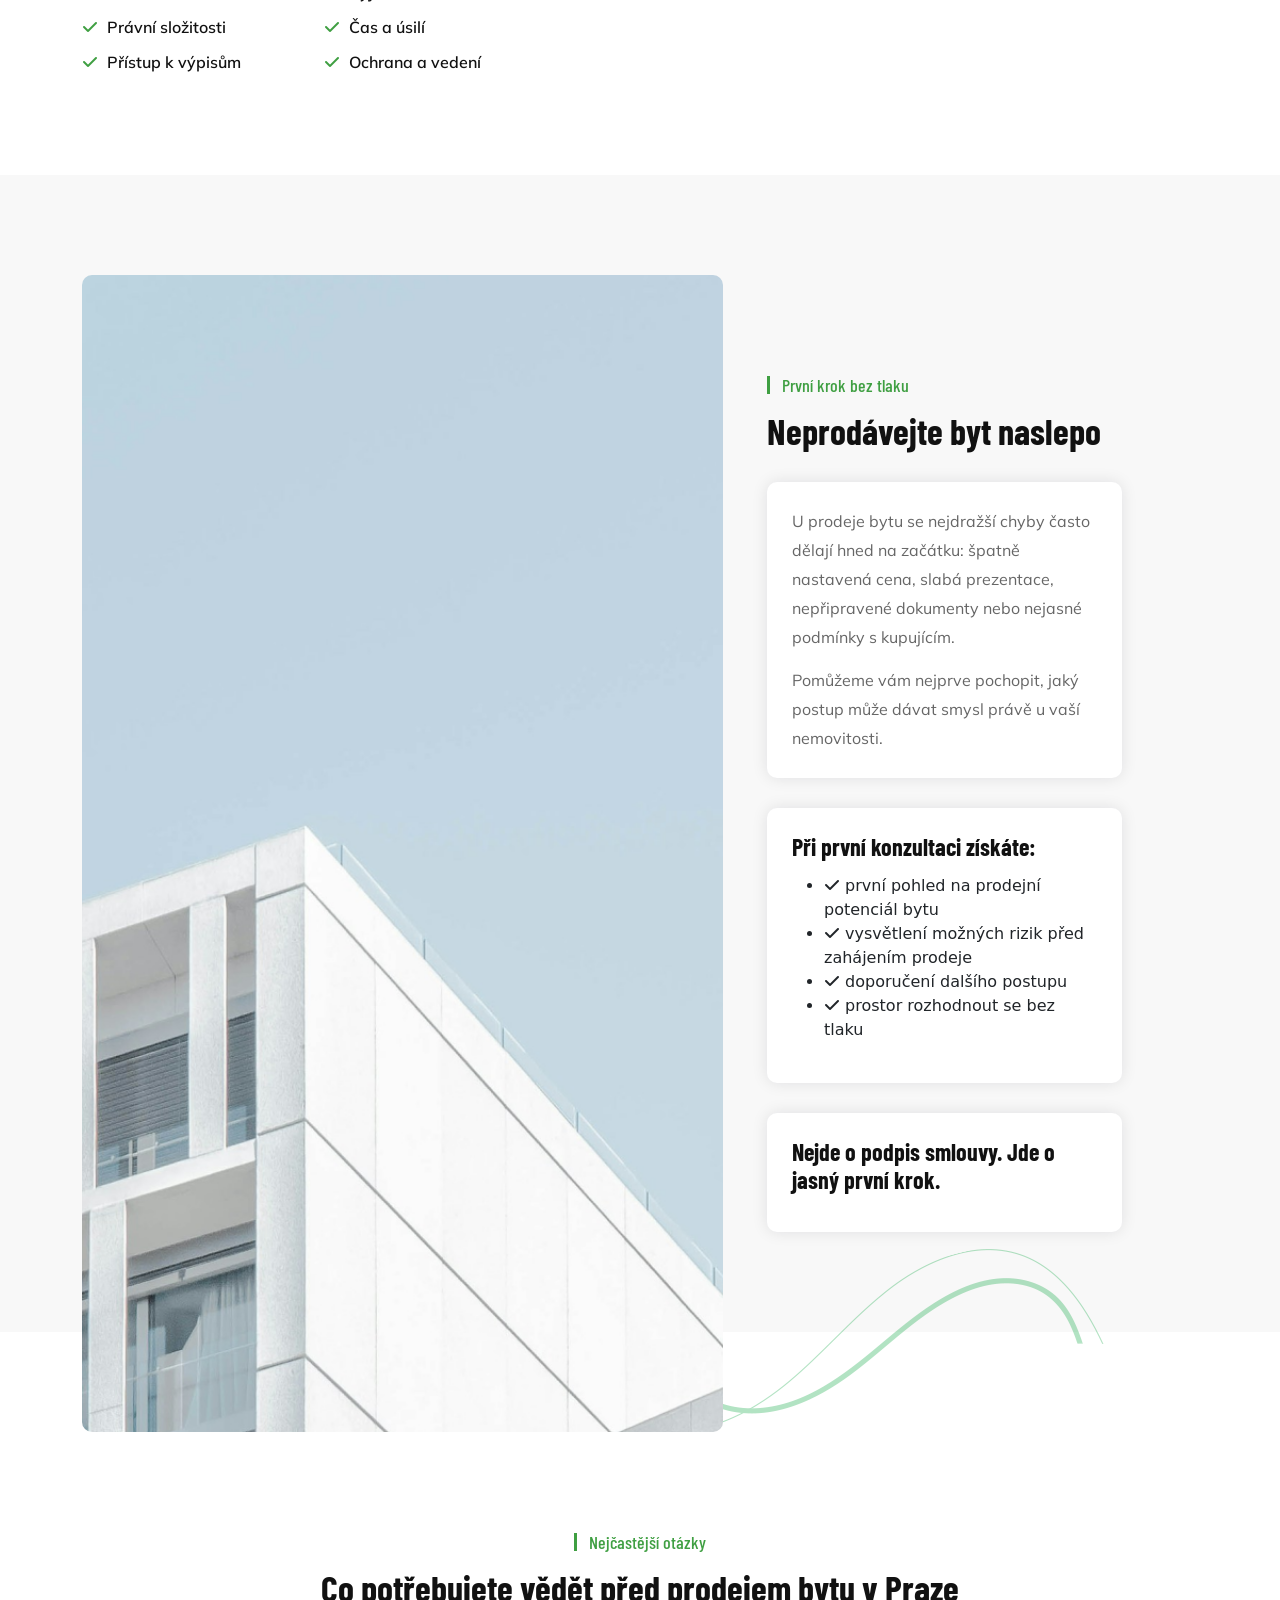
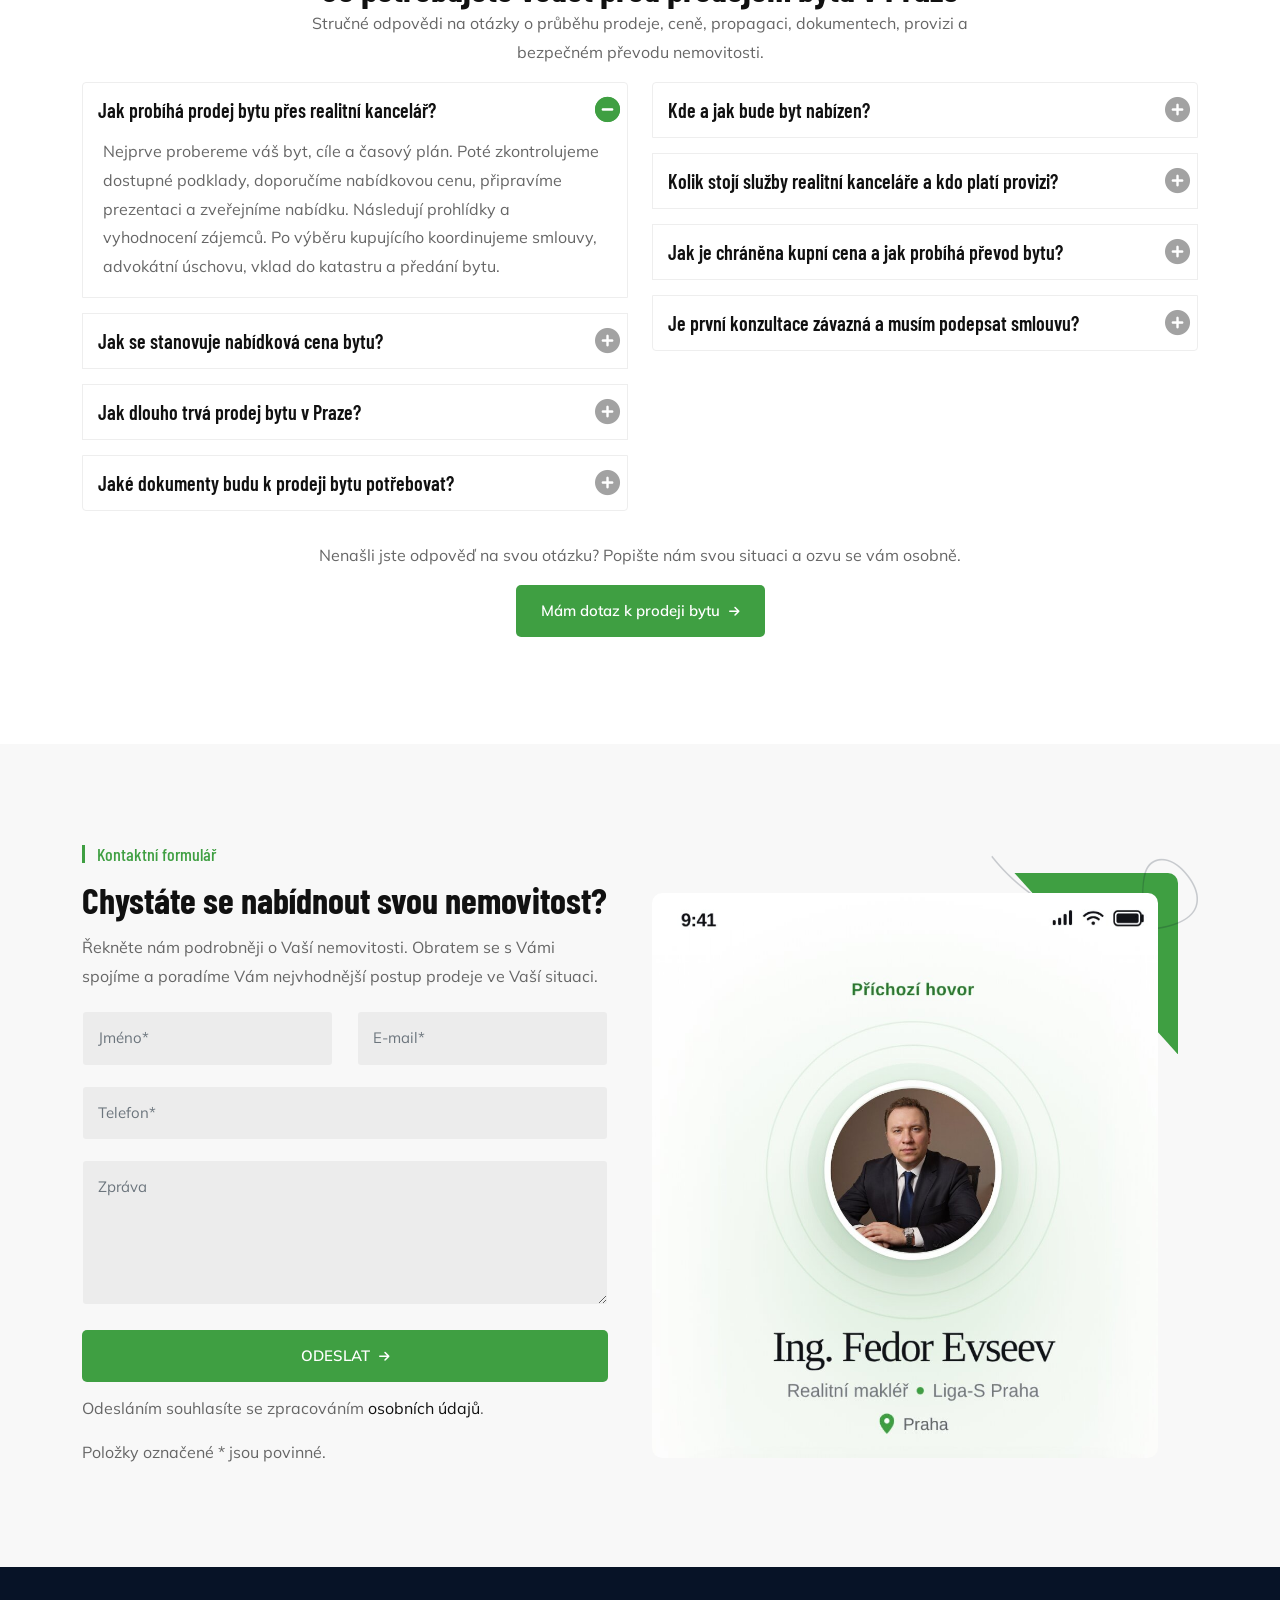
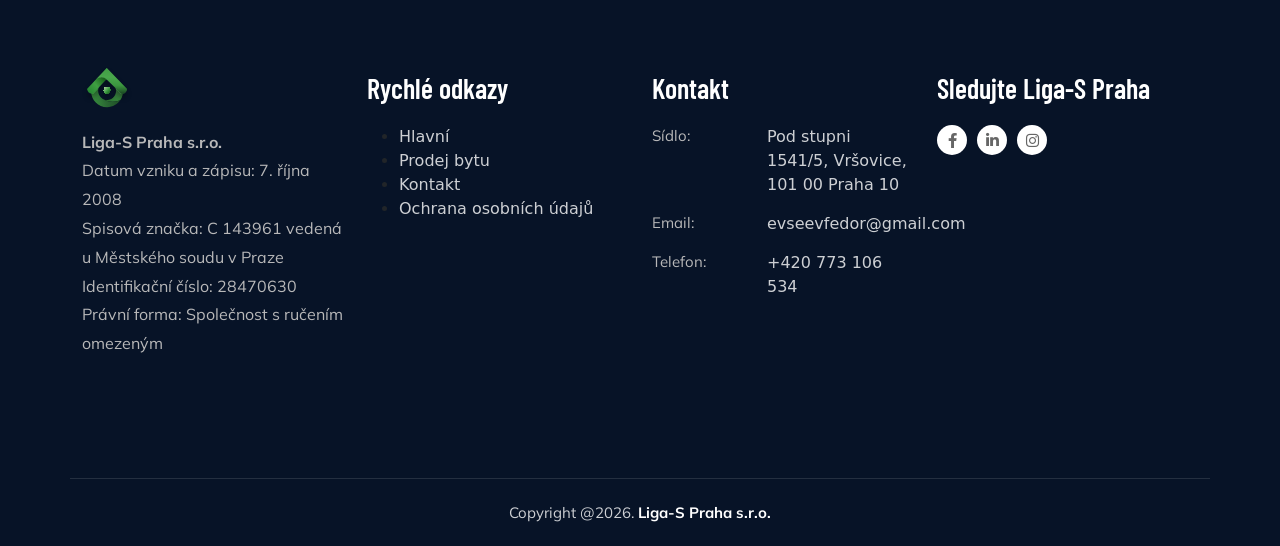
==== commit 038bed10: "language correction 1" ====
--- a/index.html
+++ b/index.html
@@ -211,7 +211,7 @@
                 <div class="row align-items-center">
                     <div class="col-xl-6 col-lg-12 col-md-12 col-sm-12 col-12">
                         <div class="about-img-area">
-                            <img class="main-img" src="assets-fedor/About/jak-probíhá-spolupráce-s-Liga-S-Praha.png" alt="image">
+                            <img class="main-img" src="assets-fedor/About/jak-probiha-spoluprace-s-Liga-S-Praha.png" alt="image">
                             <div class="about-exp">
                                 <h4>6 kroků</h4>
                                 <p>od konzultace k předání</p>
@@ -580,4 +580,4 @@
         <script src="assets/js/custom.js"></script>
         <script src="assets/js/ticker-strip.js"></script>
     </body>
-</html>+</html>
--- a/assets/css/barfiller.css
+++ b/assets/css/barfiller.css
@@ -0,0 +1,45 @@
+
+.barfiller {
+  width: 100%;
+  height: 12px;
+  background: #fcfcfc;
+  border: 1px solid #ccc;
+  position: relative;
+  margin-bottom: 20px;
+  box-shadow: inset 1px 4px 9px -6px rgba(0,0,0,.5);
+  -moz-box-shadow: inset 1px 4px 9px -6px rgba(0,0,0,.5);
+}
+
+.barfiller .fill {
+  display: block;
+  position: relative;
+  width: 0px;
+  height: 100%;
+  background: #333;
+  z-index: 1;
+}
+
+.barfiller .tipWrap { display: none; }
+
+.barfiller .tip {
+  margin-top: -30px;
+  padding: 2px 4px;
+  font-size: 11px;
+  color: #fff;
+  left: 0px;
+  position: absolute;
+  z-index: 2;
+  background: #333;
+}
+
+.barfiller .tip:after {
+  border: solid;
+  border-color: rgba(0,0,0,.8) transparent;
+  border-width: 6px 6px 0 6px;
+  content: "";
+  display: block;
+  position: absolute;
+  left: 9px;
+  top: 100%;
+  z-index: 9
+}
--- a/assets/css/style.css
+++ b/assets/css/style.css
@@ -0,0 +1,5232 @@
+/*
+@File: Gliter Template Styles
+
+* This file contains the styling for the actual template, this
+is the file you need to edit to change the look of the
+template.
+
+This files table contents are outlined below>>>>>
+
+*******************************************
+*******************************************
+
+** - Default CSS
+** - Navbar CSS
+** - Buttons
+** - Index 01 Banner Area
+** - Index 01 Features Area
+** - Index 01 About Area
+** - Index 01 Services Area
+** - Index 01 Why Only We Area
+** - Index 01 Project Area
+** - Index 01 Fun Facts Area 
+** - Index 01 Team Area
+** - Index 01 Why Choose US Area
+** - Index 01 Testimonial Area
+** - Index 01 Booking Area
+** - Index 01 Blog Area
+
+** - Index 02 Banner Area
+** - Index 02 Features Area
+** - Index 02 About Area
+** - Index 02 Services Area
+** - Index 02 Why Only We Area
+** - Index 02 Fun Facts Area 
+** - Index 02 Team Area
+** - Index 02 Why Choose US Area
+** - Index 02 Testimonial Area
+** - Index 02 Blog Area
+
+** - Index 03 Banner Area
+** - Index 03 Features Area
+** - Index 03 About Area
+** - Index 03 Services Area
+** - Index 03 Why Only We Area
+** - Index 03 Project Area
+** - Index 03 Fun Facts Area 
+** - Index 03 Team Area
+** - Index 03 Why Choose US Area
+** - Index 03 Testimonial Area
+** - Index 03 Blog Area
+
+
+*/
+@import url("https://fonts.googleapis.com/css2?family=Barlow+Condensed:ital,wght@0,100;0,200;0,300;0,400;0,500;0,600;0,700;0,800;0,900;1,100;1,200;1,300;1,400;1,500;1,600;1,700;1,800;1,900&display=swap");
+@import url("https://fonts.googleapis.com/css2?family=Mulish:ital,wght@0,200;0,300;0,400;0,500;0,600;0,700;0,800;0,900;1,200;1,300;1,400;1,500;1,600;1,700;1,800;1,900&display=swap");
+:root {
+  --fontFamily: 'Barlow Condensed', sans-serif;
+  --fontFamily2: 'Mulish', sans-serif;
+  --mainColor: #3f9f42;
+  --whiteColor: #ffffff;
+  --fixWhiteColor: #ffffff;
+  --blackColor: #071327;
+  --fix-blackColor: #071327;
+  --paragraphColor: #666666;
+  --f8f8f8: #f8f8f8;
+  --card-title-fontSize: 24px;
+  --fontSize: 16px;
+  --transition: 0.5s;
+  --boxShadow:  rgba(17, 17, 26, 0.1) 0px 0px 16px;
+}
+
+body {
+  margin: 0px;
+  padding: 0px;
+  -webkit-box-sizing: border-box;
+          box-sizing: border-box;
+  background-color: var(--whiteColor);
+}
+
+.h1, .h2, .h3, .h4, .h5, .h6, h1, h2, h3, h4, h5, h6 {
+  font-family: var(--fontFamily);
+}
+
+a {
+  -webkit-transition: var(--transition);
+  transition: var(--transition);
+  color: var(--blackColor);
+  text-decoration: none;
+  outline: 0 !important;
+}
+
+a:hover {
+  color: var(--mainColor);
+  text-decoration: none;
+}
+
+:focus {
+  outline: 0 !important;
+  -webkit-box-shadow: none !important;
+          box-shadow: none !important;
+}
+
+.form-control {
+  border: 1px solid transparent !important;
+  -webkit-transition: .5s ease-in-out;
+  transition: .5s ease-in-out;
+}
+
+.form-control:focus {
+  border: 1px solid var(--mainColor) !important;
+}
+
+img {
+  max-width: 100%;
+  height: auto;
+}
+
+p {
+  font-family: var(--fontFamily2);
+  color: var(--paragraphColor);
+  font-size: var(--fontSize);
+  margin-bottom: 15px;
+  line-height: 1.8;
+}
+
+p:last-child {
+  margin-bottom: 0;
+}
+
+.ptb-100 {
+  padding-top: 100px;
+  padding-bottom: 100px;
+}
+
+.pt-100 {
+  padding-top: 100px;
+}
+
+.pb-100 {
+  padding-bottom: 100px;
+}
+
+.ptb-70 {
+  padding-top: 70px;
+  padding-bottom: 70px;
+}
+
+.pt-70 {
+  padding-top: 70px;
+}
+
+.pb-70 {
+  padding-bottom: 70px;
+}
+
+.pt-30 {
+  padding-top: 0px;
+}
+
+.pl-20 {
+  padding-left: 20px;
+}
+
+.pr-20 {
+  padding-right: 20px;
+}
+
+.mt-30 {
+  margin-top: 30px;
+}
+
+.mb-30 {
+  margin-bottom: 30px;
+}
+
+.mb-10 {
+  margin-bottom: 10px;
+}
+
+.section-content {
+  margin-top: 20px;
+}
+
+.d-table {
+  width: 100%;
+  height: 100%;
+}
+
+.d-table-cell {
+  vertical-align: middle;
+}
+
+.sticky {
+  position: fixed !important;
+  top: 0;
+  left: 0;
+  width: 100%;
+  z-index: 99999;
+  padding: 0px;
+  background-color: var(--whiteColor) !important;
+  -webkit-transition: 0.5s ease-in-out;
+  transition: 0.5s ease-in-out;
+  -webkit-box-shadow: 0 2px 28px 0 rgba(0, 0, 0, 0.09);
+          box-shadow: 0 2px 28px 0 rgba(0, 0, 0, 0.09);
+  -webkit-animation: 500ms ease-in-out 0s normal none 1 running fadeInDown;
+          animation: 500ms ease-in-out 0s normal none 1 running fadeInDown;
+}
+
+.container-fluid {
+  padding-left: 50px;
+  padding-right: 50px;
+}
+
+.bg-0a0144 {
+  background-color: #0a0144;
+}
+
+.bg-f8f8f8 {
+  background-color: #f8f8f8;
+}
+
+.bg-071327 {
+  background-color: #071327;
+}
+
+.bg-f8f9fc {
+  background-color: #f8f9fc;
+}
+
+.bg-f6f2ef {
+  background-color: #f6f2ef;
+}
+
+/*================================================
+Topbar Area CSS
+=================================================*/
+.topbar-content {
+  padding: 5px 30px;
+  position: relative;
+  z-index: 9;
+}
+
+.topbar-left-side ul {
+  margin: 0px;
+  padding: 0px;
+  list-style: none;
+}
+
+.topbar-left-side ul li {
+  display: inline-block;
+  margin-right: 10px;
+  padding: 5px 0px;
+  font-size: 15px;
+  font-family: var(--fontFamily2);
+}
+
+.topbar-left-side ul li i {
+  margin-right: 3px;
+  color: var(--mainColor);
+}
+
+.topbar-left-side ul li a {
+  color: rgba(255, 255, 255, 0.8);
+}
+
+.topbar-right-area {
+  display: -webkit-box;
+  display: -ms-flexbox;
+  display: flex;
+  -webkit-box-align: center;
+      -ms-flex-align: center;
+          align-items: center;
+  -webkit-box-pack: end;
+      -ms-flex-pack: end;
+          justify-content: end;
+}
+
+.topbar-right-area .option-select-area {
+  margin-left: 15px;
+  margin-right: 15px;
+}
+
+.topbar-right-area .option-select-area .fa-globe {
+  color: var(--mainColor);
+}
+
+.topbar-right-area .topbar-social-icons ul {
+  margin: 0px;
+  padding: 0px;
+  list-style: none;
+}
+
+.topbar-right-area .topbar-social-icons ul li {
+  display: inline-block;
+}
+
+.topbar-right-area .topbar-social-icons ul li a {
+  width: 25px;
+  height: 25px;
+  padding-top: 1px;
+  font-size: 12px;
+  border-radius: 50%;
+  display: -webkit-inline-box;
+  display: -ms-inline-flexbox;
+  display: inline-flex;
+  -webkit-box-align: center;
+      -ms-flex-align: center;
+          align-items: center;
+  -webkit-box-pack: center;
+      -ms-flex-pack: center;
+          justify-content: center;
+  color: var(--fixWhiteColor);
+  background-color: #707070;
+}
+
+.topbar-right-area .topbar-social-icons ul li a:hover {
+  color: var(--fixWhiteColor);
+  background-color: var(--mainColor);
+}
+
+/*================================================
+Select Area CSS
+=================================================*/
+.nice-select {
+  border: 0px;
+  background-color: transparent;
+  height: auto;
+  width: 100%;
+  line-height: unset;
+  font-size: var(--fontSize);
+  font-family: var(--fontFamily2);
+  padding-top: 0px;
+  padding-bottom: 0px;
+  padding-left: 23px;
+  padding-right: 15px;
+}
+
+.nice-select .selected {
+  color: var(--mainColor);
+}
+
+.nice-select .list {
+  width: 100%;
+  z-index: 9999;
+}
+
+.option-select-area {
+  position: relative;
+  display: inline-block;
+  max-width: 100%;
+  color: var(--paragraphColor);
+}
+
+.option-select-area .fa-globe {
+  position: absolute;
+  top: 6px;
+  left: 0;
+  z-index: 99;
+  color: var(--fixWhiteColor);
+}
+
+.option-select-area .nice-select .list {
+  width: 85px;
+  z-index: 999;
+}
+
+.option-select-area .nice-select::after {
+  right: 2px;
+  width: 7px;
+  height: 7px;
+  color: var(--fixWhiteColor);
+}
+
+.option-select-area .nice-select .current {
+  color: var(--fixWhiteColor);
+  font-size: 14px;
+}
+
+.option-select-area .nice-select .option {
+  color: var(--fix-blackColor);
+}
+
+.option-select-area .nice-select .selected {
+  color: var(--mainColor);
+}
+
+/*================================================
+Navbar Area CSS
+=================================================*/
+a.meanmenu-reveal {
+  display: none;
+}
+
+.mean-container .mean-bar {
+  float: left;
+  width: 100%;
+  position: absolute;
+  background: transparent;
+  padding: 20px 0 0;
+  z-index: 2;
+  height: 60px;
+  text-transform: capitalize;
+  -webkit-box-sizing: content-box;
+  box-sizing: content-box;
+}
+
+.mean-container .mean-bar * {
+  -webkit-box-sizing: content-box;
+  box-sizing: content-box;
+}
+
+.mean-container a.meanmenu-reveal {
+  width: 35px;
+  height: 30px;
+  padding: 12px 15px 0 0;
+  position: absolute;
+  right: 0;
+  top: 50%;
+  cursor: pointer;
+  -webkit-transform: translateY(-50%);
+          transform: translateY(-50%);
+  color: var(--mainColor);
+  text-decoration: none;
+  font-size: 16px;
+  text-indent: -9999em;
+  line-height: 22px;
+  font-size: 1px;
+  display: block;
+  font-weight: 700;
+}
+
+.mean-container a.meanmenu-reveal span {
+  display: block;
+  background: var(--mainColor);
+  height: 4px;
+  margin-top: 5px;
+  border-radius: 3px;
+}
+
+.mean-container .mean-nav {
+  float: left;
+  width: 100%;
+  background: var(--whiteColor);
+  margin-top: 64px;
+}
+
+.mean-container .mean-nav ul {
+  padding: 0;
+  margin: 0;
+  width: 100%;
+  border: none;
+  list-style-type: none;
+}
+
+.mean-container .mean-nav ul li {
+  position: relative;
+  float: left;
+  width: 100%;
+}
+
+.mean-container .mean-nav ul li a {
+  display: block;
+  float: left;
+  width: 90%;
+  padding: 1em 5%;
+  margin: 0;
+  text-align: left;
+  color: #677294;
+  border-top: 1px solid #dbeefd;
+  text-decoration: none;
+  text-transform: capitalize;
+}
+
+.mean-container .mean-nav ul li a:hover {
+  background: var(--whiteColor);
+}
+
+.mean-container .mean-nav ul li a.active {
+  color: var(--whiteColor);
+}
+
+.mean-container .mean-nav ul li li a {
+  width: 80%;
+  padding: 1em 10%;
+  color: #677294;
+  border-top: 1px solid #dbeefd;
+  opacity: 1;
+  filter: alpha(opacity=75);
+  text-shadow: none !important;
+  visibility: visible;
+  text-transform: none;
+  font-size: 15px;
+  text-transform: capitalize;
+}
+
+.mean-container .mean-nav ul li li li a {
+  width: 70%;
+  padding: 1em 15%;
+}
+
+.mean-container .mean-nav ul li li li li a {
+  width: 60%;
+  padding: 1em 20%;
+}
+
+.mean-container .mean-nav ul li li li li li a {
+  width: 50%;
+  padding: 1em 25%;
+}
+
+.mean-container .mean-nav ul li a.mean-expand {
+  margin-top: 3px;
+  width: 100%;
+  height: 24px;
+  padding: 12px !important;
+  text-align: right;
+  position: absolute;
+  right: 0;
+  top: 0;
+  z-index: 2;
+  font-weight: 700;
+  background: transparent !important;
+  border: none !important;
+}
+
+.mean-container .mean-nav ul li.mean-last a {
+  border-bottom: none;
+  margin-bottom: 0;
+}
+
+.mean-container .mean-nav .navbar-nav {
+  overflow-y: scroll;
+  height: 100%;
+}
+
+.mean-container .mean-push {
+  float: left;
+  width: 100%;
+  padding: 0;
+  margin: 0;
+  clear: both;
+}
+
+.mean-nav .wrapper {
+  width: 100%;
+  padding: 0;
+  margin: 0;
+}
+
+.mean-nav .dropdown-toggle::after {
+  display: none;
+}
+
+.mean-remove {
+  display: none !important;
+}
+
+.mobile-nav {
+  display: none;
+  position: relative;
+}
+
+.btn-check:focus + .btn-primary,
+.btn-primary:focus {
+  background-color: var(--whiteColor);
+  color: var(--blackColor);
+}
+
+.btn-primary,
+.btn-primary:active {
+  background-color: var(--whiteColor) !important;
+  color: var(--blackColor) !important;
+  border-color: var(--blackColor) !important;
+}
+
+.mobile-nav.mean-container .mean-nav ul li a.active {
+  color: var(--mainColor);
+}
+
+/* Fix for box sizing on Foundation Framework etc. */
+.main-nav {
+  background-color: transparent;
+}
+
+.main-nav nav ul {
+  padding: 0;
+  margin: 0;
+  list-style-type: none;
+}
+
+.main-nav nav .navbar-nav {
+  margin-left: auto;
+  margin-right: auto;
+}
+
+.main-nav nav .navbar-nav .nav-item {
+  position: relative;
+  padding: 15px 0;
+}
+
+.main-nav nav .navbar-nav .nav-item a {
+  padding: 0;
+  -webkit-transition: .5s;
+  transition: .5s;
+  position: relative;
+  color: var(--blackColor);
+  font-size: 15px;
+  font-weight: 700;
+  font-family: var(--fontFamily2);
+  margin-left: 14px;
+  margin-right: 14px;
+}
+
+.main-nav nav .navbar-nav .nav-item a i {
+  right: 0;
+  top: 7px;
+  font-size: 12px;
+  position: absolute;
+}
+
+.main-nav nav .navbar-nav .nav-item a:hover {
+  color: var(--mainColor);
+  -webkit-transition: 0.5s;
+  transition: 0.5s;
+}
+
+.main-nav nav .navbar-nav .nav-item a.dropdown-toggle {
+  padding-right: 15px;
+  position: relative;
+}
+
+.main-nav nav .navbar-nav .nav-item a.dropdown-toggle::after {
+  content: '\f107';
+  font-family: "Font Awesome 5 Free";
+  position: absolute;
+  top: 2px;
+  right: 0;
+  border: 0px;
+  font-size: 13px;
+}
+
+.main-nav nav .navbar-nav .nav-item a.active {
+  color: var(--mainColor);
+  -webkit-transition: 0.5s;
+  transition: 0.5s;
+}
+
+.main-nav nav .navbar-nav .nav-item:hover a {
+  color: var(--mainColor);
+}
+
+.main-nav nav .navbar-nav .nav-item:hover ul {
+  opacity: 1;
+  -webkit-transform: rotateY(0deg);
+          transform: rotateY(0deg);
+  visibility: visible;
+}
+
+.main-nav nav .navbar-nav .nav-item .dropdown-menu {
+  left: 0;
+  top: 60px;
+  opacity: 0;
+  z-index: 99;
+  width: 200px;
+  border: none;
+  display: block;
+  border-radius: 0px;
+  visibility: hidden;
+  position: absolute;
+  -webkit-transform: rotateX(-20deg);
+          transform: rotateX(-20deg);
+  -webkit-transform-origin: top;
+          transform-origin: top;
+  background: var(--whiteColor);
+  -webkit-transition: all 0.5s ease-in-out;
+  transition: all 0.5s ease-in-out;
+  -webkit-box-shadow: 0px 0px 15px 0px rgba(0, 0, 0, 0.1);
+          box-shadow: 0px 0px 15px 0px rgba(0, 0, 0, 0.1);
+  padding-top: 10px;
+  padding-left: 0px;
+  padding-right: 0px;
+  padding-bottom: 10px;
+}
+
+.main-nav nav .navbar-nav .nav-item .dropdown-menu li {
+  position: relative;
+  padding: 0;
+}
+
+.main-nav nav .navbar-nav .nav-item .dropdown-menu li a {
+  margin: 0;
+  display: block;
+  padding: 7px 20px;
+  color: var(--blackColor);
+  border-bottom: 1px dashed transparent;
+  font-size: 15px;
+  font-weight: 600;
+}
+
+.main-nav nav .navbar-nav .nav-item .dropdown-menu li a i {
+  top: 50%;
+  position: absolute;
+  right: 10px !important;
+  -webkit-transform: translateY(-50%);
+          transform: translateY(-50%);
+}
+
+.main-nav nav .navbar-nav .nav-item .dropdown-menu li a::before {
+  content: '\f0da';
+  font-size: 0px;
+  color: var(--mainColor);
+  -webkit-transition: .2s ease;
+  transition: .2s ease;
+  position: absolute;
+  top: 50%;
+  left: 10px;
+  -webkit-transform: translateY(-50%);
+          transform: translateY(-50%);
+  z-index: 99;
+}
+
+.main-nav nav .navbar-nav .nav-item .dropdown-menu li a:hover, .main-nav nav .navbar-nav .nav-item .dropdown-menu li a.active {
+  color: var(--mainColor);
+  padding-left: 25px;
+}
+
+.main-nav nav .navbar-nav .nav-item .dropdown-menu li a:hover::before, .main-nav nav .navbar-nav .nav-item .dropdown-menu li a.active::before {
+  font-size: 15px;
+}
+
+.main-nav nav .navbar-nav .nav-item .dropdown-menu li .dropdown-menu {
+  position: absolute;
+  left: 101%;
+  top: 0;
+  opacity: 0 !important;
+  visibility: hidden !important;
+}
+
+.main-nav nav .navbar-nav .nav-item .dropdown-menu li .dropdown-menu li .dropdown-menu {
+  top: 20px;
+  left: 100%;
+  position: absolute;
+  opacity: 0 !important;
+  visibility: hidden !important;
+}
+
+.main-nav nav .navbar-nav .nav-item .dropdown-menu li .dropdown-menu li a {
+  color: var(--blackColor);
+}
+
+.main-nav nav .navbar-nav .nav-item .dropdown-menu li .dropdown-menu li a:hover, .main-nav nav .navbar-nav .nav-item .dropdown-menu li .dropdown-menu li a.active {
+  color: var(--mainColor);
+}
+
+.main-nav nav .navbar-nav .nav-item .dropdown-menu li:hover .dropdown-menu {
+  opacity: 1 !important;
+  visibility: visible !important;
+  top: -5px !important;
+}
+
+.main-nav nav .navbar-nav .nav-item .dropdown-menu li:hover .dropdown-menu li:hover .dropdown-menu {
+  opacity: 1 !important;
+  visibility: visible !important;
+  top: -5px !important;
+}
+
+.main-nav nav .navbar-nav .nav-item .dropdown-menu li:hover a {
+  color: var(--mainColor);
+}
+
+.main-nav nav .navbar-nav .nav-item:last-child .dropdown-menu {
+  left: auto;
+  right: 0;
+}
+
+.navbar-light .navbar-brand {
+  color: var(--mainColor);
+  font-weight: bold;
+  text-transform: uppercase;
+}
+
+.navbar-light .navbar-brand:hover {
+  color: var(--mainColor);
+  font-weight: bold;
+  text-transform: uppercase;
+}
+
+.mean-container .mean-bar {
+  position: relative;
+}
+
+.mobile-nav .menu-sidebar-small-device {
+  display: none;
+  margin: 0px;
+  padding: 0px;
+  list-style: none;
+  position: absolute;
+  top: 15px;
+  right: 47px;
+}
+
+.mobile-nav .menu-sidebar-small-device .uni-button {
+  padding: 5px 10px;
+}
+
+.menu-sidebar ul {
+  margin: 0px;
+  padding: 0px;
+  list-style: none;
+  display: -webkit-box;
+  display: -ms-flexbox;
+  display: flex;
+  -webkit-box-align: center;
+      -ms-flex-align: center;
+          align-items: center;
+}
+
+.menu-sidebar ul li {
+  margin-left: 15px;
+  line-height: 1;
+}
+
+.menu-sidebar ul li .default-button {
+  margin-bottom: -3px;
+}
+
+.menu-small-device {
+  display: none;
+  position: absolute;
+  right: 80px;
+  top: 14px;
+  margin: 0px;
+  padding: 0px;
+  list-style: none;
+}
+
+.menu-small-device li {
+  list-style: none;
+  display: inline-block;
+}
+
+/*================================================
+Index 01 Header Area CSS
+=================================================*/
+.header-1 {
+  position: absolute;
+  top: 0;
+  left: 0px;
+  right: 0px;
+  width: 100%;
+}
+
+.header-1 .navbar {
+  padding: 10px 30px;
+  border-radius: 0px 0px 10px 10px;
+  background-color: rgba(0, 0, 0, 0.5);
+  position: relative;
+  z-index: 5;
+}
+
+.header-1 .navbar .navbar-nav .nav-item a {
+  color: var(--fixWhiteColor);
+}
+
+.header-1 .navbar .navbar-nav .nav-item .dropdown-menu {
+  top: 68px;
+}
+
+.header-1 .sticky {
+  background-color: #000000 !important;
+}
+
+/*================================================
+Index 02 Header Area CSS
+=================================================*/
+.header-area-2 {
+  position: absolute;
+  top: 0;
+  left: 0px;
+  right: 0px;
+  width: 100%;
+}
+
+.header-area-2 .navbar {
+  background-color: rgba(255, 255, 255, 0);
+  position: relative;
+  z-index: 5;
+}
+
+/*================================================
+Index 03 Header Area CSS
+=================================================*/
+.header-3 .navbar {
+  padding-left: 0px;
+  padding-right: 0px;
+  padding-top: 13px;
+  padding-bottom: 10px;
+  background-color: transparent;
+}
+
+/*================================================
+Popup Area CSS
+=================================================*/
+.popup-button {
+  border: 0px;
+  font-size: 18px;
+  border-radius: 0px;
+  -webkit-transition: .5s ease-in-out;
+  transition: .5s ease-in-out;
+  background-color: var(--mainColor);
+  color: var(--whiteColor);
+  width: 50px;
+  height: 41px;
+  display: inline-block;
+}
+
+.popup {
+  top: 0;
+  left: 0;
+  width: 100%;
+  height: 100%;
+  position: fixed;
+  z-index: 99999;
+  visibility: hidden;
+  background-color: #000000d4;
+}
+
+.popup .popup-content {
+  width: 0%;
+  height: 100%;
+  opacity: 0;
+  margin-left: 0;
+  margin-right: auto;
+}
+
+.popup .popup-content .close-btn {
+  position: absolute;
+  top: 20px;
+  right: 20px;
+  background-color: transparent;
+  color: var(--mainColor);
+  border: 0px;
+  font-size: 30px;
+}
+
+.popup .popup-content form {
+  top: 20%;
+  left: 50%;
+  width: 80%;
+  visibility: hidden;
+  position: absolute;
+  -webkit-transform: translate(-50%, -50%);
+          transform: translate(-50%, -50%);
+}
+
+.popup .popup-content form .search-box {
+  border-radius: 10px;
+  border: 1px solid var(--mainColor);
+}
+
+.popup .popup-content form .search-box input {
+  padding: 5px 20px;
+}
+
+.popup .popup-content form .search-box .form-control {
+  border-radius: 10px;
+  border: 0px solid transparent !important;
+}
+
+.popup .popup-content form .search-box .btn {
+  padding: 5px 15px;
+  color: var(--whiteColor);
+  border-radius: 10px;
+  background-color: var(--mainColor);
+  font-size: 25px;
+}
+
+.popup .hi {
+  -webkit-transition: .5s ease-in-out;
+  transition: .5s ease-in-out;
+  -webkit-transition-delay: .2s;
+          transition-delay: .2s;
+  opacity: 1;
+  width: 100%;
+  background-color: rgba(0, 0, 0, 0.5);
+}
+
+.popup .hi form {
+  visibility: visible;
+  top: 50% !important;
+  -webkit-transition: 1s ease-in-out;
+  transition: 1s ease-in-out;
+}
+
+/*================================================
+menu-small-device Area CSS
+=================================================*/
+.small-device-popup-btn {
+  border: 0px;
+  border-radius: 5px;
+  font-size: 20px;
+  -webkit-transition: .5s ease-in-out;
+  transition: .5s ease-in-out;
+  color: var(--mainColor);
+  background-color: transparent;
+  margin-right: 15px;
+}
+
+.small-device-popup-btn:hover {
+  color: var(--mainColor);
+}
+
+.small-device-popup {
+  top: 0;
+  right: 0;
+  width: 0px;
+  height: 100%;
+  position: fixed;
+  z-index: 999999;
+  visibility: hidden;
+  background-color: #000000;
+  -webkit-transition: .5s ease-in-out;
+  transition: .5s ease-in-out;
+}
+
+.small-device-popup .sidebar-popup-content {
+  height: 100%;
+  opacity: 0;
+  margin-left: 0;
+  margin-right: auto;
+}
+
+.small-device-popup .sidebar-popup-content .close-btn {
+  position: absolute;
+  top: 20px;
+  right: 20px;
+  background-color: transparent;
+  color: var(--mainColor);
+  border: 0px;
+  font-size: 30px;
+  z-index: 99;
+}
+
+.small-device-popup .sidebar-popup-content .sdp-content {
+  padding: 100px 15px 50px 25px;
+  position: relative;
+  text-align: center;
+}
+
+.small-device-popup .sidebar-popup-content .sdp-content .footer-social-icons {
+  display: -webkit-box;
+  display: -ms-flexbox;
+  display: flex;
+  -webkit-box-align: center;
+      -ms-flex-align: center;
+          align-items: center;
+  margin-top: 30px;
+}
+
+.small-device-popup .sidebar-popup-content .sdp-content .footer-social-icons span {
+  margin-right: 10px;
+  color: var(--whiteColor);
+  font-size: 15px;
+  font-weight: 600;
+  font-family: var(--fontFamily2);
+}
+
+.small-device-popup .sidebar-popup-content .sdp-content .footer-social-icons ul {
+  margin: 0px;
+  padding: 0px;
+  list-style: none;
+}
+
+.small-device-popup .sidebar-popup-content .sdp-content .footer-social-icons ul li {
+  display: inline-block;
+}
+
+.small-device-popup .sidebar-popup-content .sdp-content .footer-social-icons ul li a {
+  width: 30px;
+  height: 30px;
+  font-size: 15px;
+  margin-left: 3px;
+  border-radius: 50%;
+  display: -webkit-inline-box;
+  display: -ms-inline-flexbox;
+  display: inline-flex;
+  -webkit-box-align: center;
+      -ms-flex-align: center;
+          align-items: center;
+  -webkit-box-pack: center;
+      -ms-flex-pack: center;
+          justify-content: center;
+  color: var(--mainColor);
+  background-color: var(--whiteColor);
+  -webkit-box-shadow: 0px 0px 15px -5px #cccccc;
+          box-shadow: 0px 0px 15px -5px #cccccc;
+}
+
+.small-device-popup .sidebar-popup-content .sdp-content .footer-social-icons ul li a:hover {
+  color: var(--whiteColor);
+  background-color: var(--mainColor);
+}
+
+.small-device-popup .sidebar-popup-content form {
+  position: relative;
+  max-width: 95%;
+  margin-left: 0;
+  margin-right: auto;
+  margin-top: 50px;
+}
+
+.small-device-popup .sidebar-popup-content form .input-group {
+  border-radius: 10px;
+  border: 1px solid var(--mainColor);
+}
+
+.small-device-popup .sidebar-popup-content form .input-group input {
+  padding: 5px 20px;
+}
+
+.small-device-popup .sidebar-popup-content form .input-group .form-control {
+  border-radius: 10px;
+  border: 0px solid transparent !important;
+}
+
+.small-device-popup .sidebar-popup-content form .input-group .btn {
+  padding: 5px 15px;
+  color: var(--whiteColor);
+  border-radius: 10px;
+  background-color: var(--mainColor);
+  font-size: 20px;
+}
+
+.small-device-popup .sidebar-popup-content .sdp-footer-area {
+  text-align: left;
+  margin-top: 30px;
+}
+
+.small-device-popup .sidebar-popup-content .sdp-footer-area h3 {
+  margin-bottom: 12px;
+  color: var(--whiteColor);
+  font-size: 20px;
+  font-weight: 700;
+}
+
+.small-device-popup .sidebar-popup-content .sdp-footer-area ul {
+  margin: 0px;
+  padding: 0px;
+  list-style: none;
+}
+
+.small-device-popup .sidebar-popup-content .sdp-footer-area ul li {
+  margin-top: 10px;
+  font-size: 15px;
+}
+
+.small-device-popup .sidebar-popup-content .sdp-footer-area ul li i {
+  color: var(--mainColor);
+  margin-right: 5px;
+}
+
+.small-device-popup .sidebar-popup-content .sdp-footer-area ul li a {
+  color: var(--whiteColor);
+}
+
+.small-device-popup .s-active {
+  -webkit-transition: .5s ease-in-out;
+  transition: .5s ease-in-out;
+  -webkit-transition-delay: .2s;
+          transition-delay: .2s;
+  opacity: 1;
+  width: 100%;
+  background-color: rgba(0, 0, 0, 0.5);
+}
+
+.small-device-popup .s-active form {
+  visibility: visible;
+  top: 50% !important;
+  -webkit-transition: 1s ease-in-out;
+  transition: 1s ease-in-out;
+}
+
+/*================================================
+Header Responsive Area CSS
+=================================================*/
+@media only screen and (max-width: 767px) {
+  .topbar-right-side {
+    -webkit-box-pack: center;
+        -ms-flex-pack: center;
+            justify-content: center;
+  }
+  .topbar-left-side {
+    text-align: center;
+  }
+  .topbar-left-side ul li {
+    margin-right: 7px;
+    margin-left: 7px;
+  }
+}
+
+@media only screen and (min-width: 768px) and (max-width: 991px) {
+  .topbar-right-side {
+    -webkit-box-pack: center;
+        -ms-flex-pack: center;
+            justify-content: center;
+  }
+  .topbar-left-side {
+    text-align: center;
+  }
+}
+
+@media only screen and (min-width: 1200px) and (max-width: 1399px) {
+  .main-nav nav .navbar-nav .nav-item a {
+    font-size: 14px;
+    margin-left: 13px;
+    margin-right: 13px;
+  }
+}
+
+@media only screen and (max-width: 1199px) {
+  .main-responsive-nav {
+    background-color: var(--whiteColor);
+    height: 65px;
+    position: relative;
+    z-index: 5;
+  }
+  .mobile-nav {
+    display: block;
+    position: relative;
+  }
+  .mobile-nav .logo {
+    top: 14px;
+    left: 0px;
+    z-index: 999;
+    position: absolute;
+    color: #ffffff;
+    font-weight: bold;
+    text-transform: uppercase;
+    text-decoration: none;
+  }
+  .mobile-nav nav .navbar-nav {
+    max-height: 64vh;
+    overflow-y: scroll;
+    -webkit-box-shadow: 0 7px 13px 0 rgba(0, 0, 0, 0.1);
+            box-shadow: 0 7px 13px 0 rgba(0, 0, 0, 0.1);
+    /* width */
+    /* Track */
+    /* Handle */
+    /* Handle on hover */
+  }
+  .mobile-nav nav .navbar-nav .nav-item a i {
+    display: none;
+  }
+  .mobile-nav nav .navbar-nav::-webkit-scrollbar {
+    width: 7px;
+  }
+  .mobile-nav nav .navbar-nav::-webkit-scrollbar-track {
+    background: #f1f1f1;
+  }
+  .mobile-nav nav .navbar-nav::-webkit-scrollbar-thumb {
+    background: #888;
+  }
+  .mobile-nav nav .navbar-nav::-webkit-scrollbar-thumb:hover {
+    background: #555;
+  }
+  .mean-container .mean-bar {
+    background-color: var(--whiteColor);
+    padding: 0;
+  }
+  .mean-container a.meanmenu-reveal {
+    padding: 5px 2px 0 0;
+    -webkit-transition: 0s !important;
+    transition: 0s !important;
+  }
+  .main-nav {
+    display: none !important;
+  }
+  .menu-sidebar {
+    display: none;
+  }
+  .menu-small-device {
+    z-index: 2;
+    right: 45px;
+    top: 16px;
+    display: block !important;
+  }
+  .menu-small-device .default-button {
+    padding: 7px 10px;
+    font-size: 14px;
+  }
+  .meanclose {
+    top: 60% !important;
+  }
+  .header-1, .header-area-2 {
+    position: relative;
+  }
+  .topbar {
+    background-color: var(--blackColor);
+  }
+  .topbar-left-area {
+    text-align: center;
+  }
+  .topbar-left-area ul li {
+    margin-left: 5px;
+    margin-right: 5px;
+  }
+  .mobile-nav .call-button {
+    top: 0;
+  }
+}
+
+.footer-logo-area p {
+  color: #b8b8b9;
+  margin-top: 20px;
+  margin-bottom: 20px;
+}
+
+.footer-social-icons ul {
+  margin: 0px;
+  padding: 0px;
+  list-style: none;
+}
+
+.footer-social-icons ul li {
+  display: inline-block;
+}
+
+.footer-social-icons ul li a {
+  width: 30px;
+  height: 30px;
+  font-size: 15px;
+  margin-right: 5px;
+  padding-top: 1px;
+  border-radius: 50%;
+  display: -webkit-inline-box;
+  display: -ms-inline-flexbox;
+  display: inline-flex;
+  -webkit-box-align: center;
+      -ms-flex-align: center;
+          align-items: center;
+  -webkit-box-pack: center;
+      -ms-flex-pack: center;
+          justify-content: center;
+  color: var(--paragraphColor);
+  -webkit-transition: .5s ease-in-out;
+  transition: .5s ease-in-out;
+  background-color: var(--whiteColor);
+}
+
+.footer-social-icons ul li a:hover {
+  color: var(--whiteColor);
+  background-color: var(--mainColor);
+}
+
+.footer-social-icons ul li:last-child a {
+  margin-right: 0px;
+}
+
+.footer-links h3 {
+  color: var(--fixWhiteColor);
+  margin-bottom: 20px;
+  margin-top: 5px;
+  font-size: var --card-title-fontSize;
+  font-weight: 600;
+}
+
+.footer-links a {
+  color: rgba(255, 255, 255, 0.8);
+}
+
+.footer-links a:hover {
+  color: var(--mainColor);
+}
+
+.footer-news-card {
+  margin-top: 15px;
+}
+
+.footer-news-card p {
+  font-size: 14px;
+  margin-bottom: 5px;
+  color: #b8b8b9;
+}
+
+.footer-news-card h5 {
+  margin-bottom: 0px;
+  line-height: 1.4;
+  font-size: 18px;
+  font-weight: 600;
+}
+
+.footer-contact ul {
+  margin: 0px;
+  padding: 0px;
+  list-style: none;
+}
+
+.footer-contact ul li {
+  margin-top: 15px;
+  color: rgba(255, 255, 255, 0.8);
+  position: relative;
+  padding-left: 115px;
+}
+
+.footer-contact ul li span {
+  color: #b8b8b9;
+  margin-right: 10px;
+  display: inline-block;
+  position: absolute;
+  left: 0;
+  font-size: 15px;
+  font-family: var(--fontFamily2);
+}
+
+.footer-newsletter p {
+  color: #b8b8b9;
+}
+
+.footer-newsletter .newsletter-form .form-control {
+  background-color: #313b4c;
+  color: var(--fixWhiteColor);
+  padding: 12px 15px;
+  border: 0px;
+}
+
+.footer-newsletter .newsletter-form .form-control::-webkit-input-placeholder {
+  color: #979797;
+}
+
+.footer-newsletter .newsletter-form .form-control:-ms-input-placeholder {
+  color: #979797;
+}
+
+.footer-newsletter .newsletter-form .form-control::-ms-input-placeholder {
+  color: #979797;
+}
+
+.footer-newsletter .newsletter-form .form-control::placeholder {
+  color: #979797;
+}
+
+.footer-newsletter .newsletter-form .default-button {
+  margin-top: 15px;
+  width: 100%;
+  padding: 12px 15px;
+}
+
+.validation-danger {
+  color: red;
+}
+
+.validation-success {
+  color: green;
+}
+
+/*================================================ 
+CopyRight Area CSS
+=================================================*/
+.copyright {
+  text-align: center;
+  color: var(--whiteColor);
+  position: relative;
+  padding-top: 0px;
+  padding-bottom: 20px;
+}
+
+.copyright .container {
+  border-top: 1px solid #ffffff1e;
+}
+
+.copyright p {
+  color: rgba(255, 255, 255, 0.8);
+  padding-top: 20px;
+  font-size: 15px;
+}
+
+.copyright p a {
+  font-weight: 600;
+  text-decoration: none;
+  color: var(--mainColor);
+}
+
+.copyright p strong {
+  color: var(--fixWhiteColor);
+}
+
+/*================================================
+Go Top CSS
+=================================================*/
+.go-top {
+  position: fixed;
+  cursor: pointer;
+  bottom: 00px;
+  right: 20px;
+  border-radius: 5px;
+  color: var(--mainColor);
+  z-index: 99;
+  height: 40px;
+  width: 50px;
+  display: inline-block;
+  padding: 0 10px 45px;
+  text-align: center;
+  opacity: 1;
+  visibility: hidden;
+  font-size: 25px;
+  -webkit-transition: var(--transition);
+  -webkit-transition: 0.5s ease-in-out;
+  transition: 0.5s ease-in-out;
+  -webkit-box-shadow: 0px 3px 10px rgba(0, 0, 0, 0.1);
+  box-shadow: 0px 3px 10px 2px rgba(7, 7, 7, 0.1);
+}
+
+.go-top i {
+  position: absolute;
+  right: 0;
+  left: 0;
+  z-index: 9;
+  top: 50%;
+  -webkit-transform: translateY(-50%);
+  transform: translateY(-50%);
+  text-align: center;
+  margin-left: auto;
+  margin-right: auto;
+}
+
+.go-top:hover {
+  -webkit-transition: all 0.5s linear;
+  transition: all 0.5s linear;
+}
+
+.go-top.active {
+  opacity: 1;
+  visibility: visible;
+  bottom: 65px;
+  -webkit-animation: top-bottom 5s infinite linear;
+          animation: top-bottom 5s infinite linear;
+}
+
+.main-nav nav .navbar-nav .nav-item .dropdown-menu li a::before {
+  content: "\f0da";
+  font-family: "Font Awesome 5 Free";
+}
+
+/*=================================
+Buy Now Btn
+====================================*/
+.buy-now-btn {
+  right: 10px;
+  z-index: 99;
+  top: 50%;
+  position: fixed;
+  -webkit-transform: translateY(-50%);
+          transform: translateY(-50%);
+  border-radius: 30px;
+  display: inline-block;
+  color: var(--whiteColor);
+  background-color: #82b440;
+  padding: 10px 15px 10px 37px;
+  -webkit-box-shadow: 0 1px 10px 1px #82b440b9;
+          box-shadow: 0 1px 10px 1px #82b440b9;
+  -webkit-animation: jello 3s infinite;
+          animation: jello 3s infinite;
+  font-size: 12px;
+  font-weight: 600;
+}
+
+.buy-now-btn img {
+  top: 50%;
+  left: 15px;
+  width: 15px;
+  position: absolute;
+  -webkit-transform: translateY(-50%);
+          transform: translateY(-50%);
+}
+
+.buy-now-btn:hover {
+  color: var(--whiteColor);
+  background-color: var(--mainColor);
+}
+
+/*================================================
+Default button Area CSS
+=================================================*/
+.default-button {
+  padding: 15px 25px;
+  border-radius: 5px;
+  position: relative;
+  display: inline-block;
+  border: 0px;
+  overflow: hidden !important;
+  color: var(--fixWhiteColor);
+  background-color: var(--mainColor);
+  font-size: 15px;
+  font-weight: 600;
+  font-family: var(--fontFamily2);
+}
+
+.default-button::before {
+  content: '';
+  width: 0%;
+  height: 2px;
+  overflow: hidden;
+  -webkit-transition: .5s ease;
+  transition: .5s ease;
+  background-color: #fff;
+  position: absolute;
+  right: unset;
+  left: 0;
+  top: 0;
+  z-index: 0;
+}
+
+.default-button::after {
+  content: '';
+  width: 2px;
+  height: 0%;
+  overflow: hidden;
+  -webkit-transition: .5s ease;
+  transition: .5s ease;
+  background-color: #fff;
+  position: absolute;
+  left: 0;
+  top: 0;
+  bottom: unset;
+  z-index: 0;
+}
+
+.default-button i {
+  font-size: 12px;
+  margin-left: 5px;
+}
+
+.default-button:hover {
+  color: var(--fixWhiteColor);
+}
+
+.default-button:hover::before {
+  left: unset;
+  right: 0;
+  width: 100%;
+}
+
+.default-button:hover::after {
+  height: 100%;
+  bottom: 0;
+  top: unset;
+}
+
+.default-button-2 {
+  color: var(--mainColor);
+  border: 1px solid var(--mainColor);
+  background-color: var(--whiteColor);
+}
+
+.default-button-2:hover {
+  background-color: var(--mainColor);
+}
+
+.read-more-btn {
+  font-size: 15px;
+  font-weight: 600;
+  font-family: var(--fontFamily2);
+}
+
+.read-more-btn i {
+  font-size: 14px !important;
+  margin-left: 2px;
+  position: relative;
+  top: 1px;
+}
+
+.default-button-middle {
+  display: table;
+  margin-left: auto;
+  margin-right: auto;
+}
+
+/*================================================
+Default Section Title Area CSS
+=================================================*/
+.default-section-title span {
+  position: relative;
+  margin-bottom: 15px;
+  display: inline-block;
+  padding-left: 15px;
+  line-height: 1;
+  color: var(--mainColor);
+  font-size: 18px;
+  font-weight: 500;
+  font-family: var(--fontFamily);
+}
+
+.default-section-title span::before {
+  content: '';
+  width: 3px;
+  height: 100%;
+  background-color: var(--mainColor);
+  position: absolute;
+  left: 0;
+  top: 50%;
+  -webkit-transform: translateY(-50%);
+          transform: translateY(-50%);
+}
+
+.default-section-title h3 {
+  margin-bottom: 0px;
+  color: var(--blackColor);
+  font-size: 36px;
+  font-weight: 700;
+}
+
+.default-section-title-middle {
+  max-width: 680px;
+  text-align: center;
+  margin-left: auto;
+  margin-right: auto;
+}
+
+.gradient-bg1 {
+  background: -webkit-gradient(linear, left top, right bottom, from(#ffffff), color-stop(#e2f3f7), color-stop(#ffffff), color-stop(#e2f3f7), color-stop(#ffffff), to(#e2f3f7));
+  background: linear-gradient(to bottom right, #ffffff, #e2f3f7, #ffffff, #e2f3f7, #ffffff, #e2f3f7);
+  background-size: 250%;
+  -webkit-animation: background-colors 20s infinite linear forwards;
+          animation: background-colors 20s infinite linear forwards;
+}
+
+/*================================================
+Index 01 Banner Area CSS
+=================================================*/
+.main-banner {
+  position: relative;
+}
+
+.main-banner .banner-text-area {
+  position: relative;
+  max-width: 800px;
+    /* padding-top: 315px; */
+  padding-top: 200px;
+  padding-bottom: 200px;
+}
+
+.main-banner-single-slider {
+  background-size: cover;
+  background-position: center;
+  background-repeat: no-repeat;
+  background-image: url("../images/banner/test/un1.jpg");
+  position: relative;
+}
+
+.main-banner-single-slider::before {
+  content: '';
+  width: 100%;
+  height: 100%;
+  background-image: -webkit-gradient(linear, left top, right top, from(#000000fa), color-stop(#00000069), to(#00000000));
+  background-image: linear-gradient(to right, #000000fa, #00000069, #00000000);
+  position: absolute;
+  left: 0;
+  top: 0;
+  z-index: 0;
+}
+
+.main-banner-single-slider .container {
+  position: relative;
+  z-index: 1;
+}
+
+.mbs-2 {
+  background-image: url("../images/banner/test/un2.jpg");
+}
+
+.mbs-3 {
+  background-image: url("../images/banner/test/un3.jpg");
+}
+
+.banner-text-area {
+  position: relative;
+  z-index: 1;
+}
+
+.banner-text-area h6 {
+  color: var(--mainColor);
+  font-weight: 500;
+  font-size: 18px;
+  font-family: var(--fontFamily);
+}
+
+.banner-text-area h1 {
+  color: var(--fixWhiteColor);
+  margin-top: 12px;
+  margin-bottom: 20px;
+  /* font-size: 90px; */
+  font-size: 60px;
+  font-weight: 700;
+}
+
+.banner-text-area p {
+  max-width: 720px;
+  color: rgba(255, 255, 255, 0.9);
+}
+
+.banner-text-area .banner-buttons ul {
+  margin: 0px;
+  padding: 0px;
+  list-style: none;
+}
+
+.banner-text-area .banner-buttons ul li {
+  display: inline-block;
+  margin-right: 15px;
+}
+
+.banner-text-area .banner-buttons ul li .default-button {
+  margin-top: 20px;
+  padding-top: 15px;
+  padding-bottom: 15px;
+}
+
+.banner-text-area .banner-buttons ul li .banner-button {
+  color: var(--blackColor);
+  background-color: var(--whiteColor);
+}
+
+.banner-text-area .banner-buttons ul li .banner-button:hover {
+  color: var(--whiteColor);
+  background-color: var(--mainColor);
+}
+
+.banner-text-area .banner-buttons ul li:last-child {
+  margin-right: 0px;
+}
+
+.slider-nav {
+  position: relative;
+}
+
+.slider-nav .owl-nav {
+  width: 99%;
+  display: -webkit-box;
+  display: -ms-flexbox;
+  display: flex;
+  -webkit-box-pack: justify;
+      -ms-flex-pack: justify;
+          justify-content: space-between;
+  position: absolute;
+  left: 50%;
+  top: 50%;
+  -webkit-transform: translate(-50%, -50%);
+          transform: translate(-50%, -50%);
+  -webkit-transition: .5s ease-in-out;
+  transition: .5s ease-in-out;
+  z-index: 0;
+  opacity: 0;
+}
+
+.slider-nav .owl-nav button {
+  width: 40px;
+  height: 40px;
+  font-size: 14px !important;
+  border-radius: 50%;
+  -webkit-transition: .5s ease;
+  transition: .5s ease;
+  color: var(--blackColor) !important;
+  background-color: var(--whiteColor) !important;
+}
+
+.slider-nav .owl-nav button:hover {
+  color: var(--whiteColor) !important;
+  background-color: var(--mainColor) !important;
+}
+
+.slider-nav:hover .owl-nav {
+  opacity: 1;
+}
+
+/*================================================
+Index 01 Features Area CSS
+=================================================*/
+.features-card {
+  margin-top: 30px;
+  overflow: hidden;
+  position: relative;
+  border-radius: 10px;
+  -webkit-box-shadow: var(--boxShadow);
+          box-shadow: var(--boxShadow);
+  padding: 30px 30px 25px 105px;
+  background-color: var(--whiteColor);
+}
+
+.features-card i {
+  font-size: 55px;
+  color: var(--blackColor);
+  -webkit-transition: .5s ease-in-out;
+  transition: .5s ease-in-out;
+  position: absolute;
+  left: 30px;
+  z-index: 1;
+}
+
+.features-card h4 {
+  -webkit-transition: .5s ease-in-out;
+  transition: .5s ease-in-out;
+  margin-bottom: 10px;
+  position: relative;
+  z-index: 1;
+  font-size: var(--card-title-fontSize);
+  font-weight: 600;
+}
+
+.features-card h4 a {
+  -webkit-transition: .5s ease-in-out;
+  transition: .5s ease-in-out;
+}
+
+.features-card p {
+  z-index: 1;
+  position: relative;
+  -webkit-transition: .5s ease-in-out;
+  transition: .5s ease-in-out;
+}
+
+.features-card::before {
+  content: '';
+  width: 0%;
+  height: 100%;
+  -webkit-transition: .5s ease-in-out;
+  transition: .5s ease-in-out;
+  background-color: var(--mainColor);
+  position: absolute;
+  left: unset;
+  right: 0;
+  top: 0;
+  z-index: 0;
+}
+
+.features-card:hover i, .features-card:hover h4, .features-card:hover a, .features-card:hover p {
+  color: var(--fixWhiteColor);
+}
+
+.features-card:hover::before {
+  width: 100%;
+  right: unset;
+  left: 0;
+}
+
+/*================================================
+Index 01 About Area CSS
+=================================================*/
+.about-img-area {
+  position: relative;
+  padding: 30px;
+}
+
+.about-img-area .main-img {
+  border-radius: 10px;
+  position: relative;
+  z-index: 1;
+}
+
+.about-img-area .small-img {
+  max-width: 40%;
+  border-radius: 10px;
+  border-top: 10px solid #fff;
+  border-left: 10px solid #fff;
+  position: absolute;
+  right: 0;
+  bottom: 0;
+  z-index: 2;
+}
+
+.about-img-area::before {
+  content: '';
+  width: 25%;
+  height: 25%;
+  border-radius: 0 0 0 10px;
+  -webkit-clip-path: polygon(0% 0%, 100% 100%, 0% 100%);
+          clip-path: polygon(0% 0%, 100% 100%, 0% 100%);
+  background-color: var(--mainColor);
+  position: absolute;
+  left: 0;
+  bottom: 0;
+  z-index: 0;
+}
+
+.about-img-area .about-exp {
+  display: inline-block;
+  padding: 20px  20px 15px;
+  text-align: center;
+  background-color: rgba(63, 159, 66, 0.9);
+  position: absolute;
+  left: 0;
+  top: 0;
+  z-index: 2;
+}
+
+.about-img-area .about-exp h4 {
+  color: var(--fixWhiteColor);
+  margin-bottom: 0px;
+  font-size: 36px;
+  font-weight: 700;
+}
+
+.about-img-area .about-exp p {
+  color: var(--fixWhiteColor);
+  font-size: 14px;
+}
+
+.about-text-area .default-section-title {
+  margin-bottom: 15px;
+}
+
+.about-intro {
+  display: -webkit-box;
+  display: -ms-flexbox;
+  display: flex;
+  -webkit-box-align: center;
+      -ms-flex-align: center;
+          align-items: center;
+  margin-top: 25px;
+}
+
+.about-intro img {
+  border-radius: 50%;
+  margin-right: 15px;
+}
+
+.about-intro h4 {
+  margin-bottom: 2px;
+  color: var(--blackColor);
+  font-size: 20px;
+  font-weight: 700;
+}
+
+.about-intro p {
+  font-size: 14px;
+  margin-top: 8px !important;
+}
+
+.barfiller {
+  position: relative;
+  height: 10px;
+  border: 0px;
+  padding-bottom: 5px;
+  margin-top: 45px;
+  margin-bottom: 55px;
+  background-color: #72727213;
+  border-radius: 20px;
+}
+
+.barfiller .label {
+  position: absolute;
+  top: -35px;
+  color: var(--blackColor);
+  font-family: var(--fontFamily);
+  font-size: 18px;
+  font-weight: 600;
+}
+
+.barfiller .tip {
+  margin-top: -40px;
+  color: var(--blackColor);
+  font-size: 18px;
+  font-weight: 600;
+  font-family: var(--fontFamily);
+  border-radius: 5px;
+  background-color: transparent;
+}
+
+.barfiller .tip::after {
+  left: 12px;
+  border: 0px;
+}
+
+.barfiller .fill {
+  background-color: var(--mainColor) !important;
+  border-radius: 20px 50px 0% 20px !important;
+}
+
+.barfiller:last-child {
+  margin-bottom: 0px;
+}
+
+.progress-bar-area {
+  margin-top: 60px;
+}
+
+.progress-bar-area .barfiller:nth-child(even) .fill {
+  background-color: var(--blackColor) !important;
+}
+
+/*================================================
+Index 01 Service Area CSS
+=================================================*/
+.service-card {
+  position: relative;
+  border-radius: 10px;
+  margin-top: 30px;
+  overflow: hidden;
+  padding-bottom: 10px;
+}
+
+.service-card::before {
+  content: '';
+  width: 80%;
+  height: 10%;
+  border-radius: 10px;
+  background-color: #707070;
+  position: absolute;
+  bottom: 0px;
+  left: 50%;
+  z-index: 0;
+  -webkit-transform: translateX(-50%);
+          transform: translateX(-50%);
+}
+
+.service-card::after {
+  content: '';
+  width: 0%;
+  height: 10%;
+  border-radius: 10px;
+  -webkit-transition: .5s ease-in-out;
+  transition: .5s ease-in-out;
+  background-color: var(--mainColor);
+  position: absolute;
+  bottom: 0px;
+  left: 50%;
+  z-index: 0;
+  -webkit-transform: translateX(-50%);
+          transform: translateX(-50%);
+}
+
+.service-card .service-card-img {
+  position: relative;
+}
+
+.service-card .service-card-img::before {
+  content: '';
+  width: 100%;
+  height: 0%;
+  -webkit-transition: .5s ease-in-out;
+  transition: .5s ease-in-out;
+  background-color: rgba(0, 0, 0, 0.7);
+  position: absolute;
+  left: 0;
+  bottom: 0;
+  z-index: 0;
+}
+
+.service-card .service-card-img i {
+  font-size: 0px;
+  color: var(--fixWhiteColor);
+  -webkit-transition: .5s ease-in-out;
+  transition: .5s ease-in-out;
+  position: absolute;
+  left: 50%;
+  top: 50%;
+  z-index: 1;
+  -webkit-transform: translate(-50%, -50%);
+          transform: translate(-50%, -50%);
+}
+
+.service-card .service-card-text {
+  z-index: 1;
+  position: relative;
+  padding: 25px 30px 20px;
+  border-radius: 0px 0px 10px 10px;
+  background-color: var(--blackColor);
+}
+
+.service-card .service-card-text h4 {
+  margin-bottom: 0px;
+  line-height: 1.4;
+  font-weight: 500;
+  font-size: var(--card-title-fontSize);
+}
+
+.service-card .service-card-text h4 a {
+  color: var(--whiteColor);
+}
+
+.service-card:hover::after {
+  width: 80%;
+}
+
+.service-card:hover .service-card-img::before {
+  height: 100%;
+}
+
+.service-card:hover .service-card-img i {
+  font-size: 55px;
+}
+
+.service-card:hover .service-card-text h4 a {
+  color: var(--mainColor);
+}
+
+/*================================================
+Index 01 Why Only Us Area CSS
+=================================================*/
+.why-only-we-text-area p {
+  margin-top: 15px;
+  margin-bottom: 0px;
+}
+
+.why-we-list ul {
+  margin: 5px 0px 0px;
+  padding: 0px;
+  list-style: none;
+}
+
+.why-we-list ul li {
+  color: var(--blackColor);
+  display: inline-block;
+  margin-top: 10px;
+  width: 45%;
+  font-weight: 600;
+  font-size: var(--fontSize);
+  font-family: var(--fontFamily2);
+}
+
+.why-we-list ul li i {
+  color: var(--mainColor);
+  margin-right: 5px;
+}
+
+.why-only-img-area {
+  padding: 50px;
+  position: relative;
+}
+
+.why-only-img-area img {
+  border-radius: 10px;
+}
+
+.why-only-img-area .ww-team-card {
+  border-radius: 10px;
+  display: inline-block;
+  padding: 20px  30px 15px;
+  text-align: center;
+  background-color: rgba(63, 159, 66, 0.95);
+  position: absolute;
+  right: 0;
+  top: 0;
+  z-index: 2;
+}
+
+.why-only-img-area .ww-team-card h4 {
+  color: var(--fixWhiteColor);
+  margin-bottom: 0px;
+  font-size: 36px;
+  font-weight: 700;
+}
+
+.why-only-img-area .ww-team-card p {
+  color: var(--fixWhiteColor);
+  font-size: 17px;
+  font-family: var(--fontFamily);
+}
+
+.why-only-img-area .ww-project-card {
+  border-radius: 10px;
+  display: inline-block;
+  padding: 20px  30px 15px;
+  text-align: center;
+  -webkit-box-shadow: var(--boxShadow);
+          box-shadow: var(--boxShadow);
+  background-color: var(--whiteColor);
+  position: absolute;
+  bottom: 0;
+  left: 0;
+  z-index: 2;
+}
+
+.why-only-img-area .ww-project-card h4 {
+  color: var(--mainColor);
+  margin-bottom: 0px;
+  font-size: 36px;
+  font-weight: 700;
+}
+
+.why-only-img-area .ww-project-card p {
+  font-size: 17px;
+  font-family: var(--fontFamily);
+}
+
+/*================================================
+Index 01 Portfolio Area CSS
+=================================================*/
+.portfolio-card {
+  margin-top: 30px;
+  position: relative;
+}
+
+.portfolio-card img {
+  border-radius: 10px;
+}
+
+.portfolio-card .portfolio-card-text-area {
+  background-color: var(--mainColor);
+  border-radius: 0px 10px 0px 10px;
+  padding: 30px 10px 25px 25px;
+  -webkit-transition: .8s ease-in-out;
+  transition: .8s ease-in-out;
+  -webkit-transform-origin: left;
+          transform-origin: left;
+  position: absolute;
+  left: 0;
+  bottom: 0;
+  z-index: 0;
+  width: 95%;
+  -webkit-transform: rotateY(90deg);
+          transform: rotateY(90deg);
+}
+
+.portfolio-card .portfolio-card-text-area h4 {
+  margin-bottom: 5px;
+  font-size: var(--card-title-fontSize);
+  font-weight: 600;
+}
+
+.portfolio-card .portfolio-card-text-area h4 a {
+  color: var(--fixWhiteColor);
+}
+
+.portfolio-card .portfolio-card-text-area p {
+  color: rgba(255, 255, 255, 0.8);
+}
+
+.portfolio-card .portfolio-card-text-area a i {
+  width: 45px;
+  height: 35px;
+  border-radius: 5px;
+  display: -webkit-inline-box;
+  display: -ms-inline-flexbox;
+  display: inline-flex;
+  -webkit-box-align: center;
+      -ms-flex-align: center;
+          align-items: center;
+  -webkit-box-pack: center;
+      -ms-flex-pack: center;
+          justify-content: center;
+  color: var(--mainColor);
+  background-color: var(--whiteColor);
+  position: absolute;
+  right: 0;
+  top: 0;
+}
+
+.portfolio-card:hover .portfolio-card-text-area {
+  -webkit-transform: rotateY(0);
+          transform: rotateY(0);
+}
+
+/*================================================
+Index 01 Fun Facts Area CSS
+=================================================*/
+.fun-facts-1 {
+  position: relative;
+}
+
+.fun-facts-1::before {
+  content: '';
+  width: 100%;
+  height: 50%;
+  background-color: var(--whiteColor);
+  position: absolute;
+  left: 0;
+  bottom: 0;
+}
+
+.fun-facts-content {
+  z-index: 1;
+  position: relative;
+  border-radius: 10px;
+  padding: 50px 50px 45px;
+  background-color: var(--whiteColor);
+  -webkit-box-shadow: var(--boxShadow);
+          box-shadow: var(--boxShadow);
+}
+
+.fun-facts-text-area p {
+  margin-top: 12px;
+}
+
+.fun-facts-card {
+  text-align: center;
+}
+
+.fun-facts-card .odo-text {
+  position: relative;
+  left: 4px;
+  top: 7px;
+}
+
+.fun-facts-card h2 {
+  color: var(--mainColor);
+  margin-bottom: 0px;
+  line-height: 1;
+  font-size: 72px;
+  font-weight: 700;
+}
+
+.fun-facts-card p {
+  font-size: 20px;
+  font-weight: 600;
+  font-family: var(--fontFamily);
+}
+
+.fcb h2 {
+  color: var(--blackColor);
+}
+
+/*================================================
+Index 01 Team Area CSS
+=================================================*/
+.team-card {
+  margin-top: 30px;
+  overflow: hidden;
+  -webkit-box-shadow: var(--boxShadow);
+          box-shadow: var(--boxShadow);
+  background-color: var(--whiteColor);
+}
+
+.team-card img {
+  -webkit-transition: .5s ease-in-out;
+  transition: .5s ease-in-out;
+}
+
+.team-card .team-card-text {
+  padding: 30px 20px;
+  text-align: center;
+}
+
+.team-card .team-card-text h4 {
+  margin-bottom: 5px;
+  color: var(--blackColor);
+  font-size: var(--card-title-fontSize);
+  font-weight: 600;
+}
+
+.team-card .team-card-text p {
+  margin-bottom: 10px;
+}
+
+.team-card .team-card-text ul {
+  margin: 0px;
+  padding: 0px;
+  list-style: none;
+}
+
+.team-card .team-card-text ul li {
+  display: inline-block;
+}
+
+.team-card .team-card-text ul li a {
+  width: 30px;
+  height: 30px;
+  padding-top: 1px;
+  font-size: 13px;
+  border-radius: 50%;
+  display: -webkit-inline-box;
+  display: -ms-inline-flexbox;
+  display: inline-flex;
+  -webkit-box-align: center;
+      -ms-flex-align: center;
+          align-items: center;
+  -webkit-box-pack: center;
+      -ms-flex-pack: center;
+          justify-content: center;
+  color: var(--fixWhiteColor);
+  background-color: #707070;
+  -webkit-transition: .5s ease-in-out;
+  transition: .5s ease-in-out;
+}
+
+.team-card .team-card-text ul li a:hover {
+  background-color: var(--mainColor);
+}
+
+.team-card:hover img {
+  -webkit-transform: scale(0.9) rotate(2deg);
+          transform: scale(0.9) rotate(2deg);
+}
+
+/*================================================
+Index 01 Why Choose Us Area CSS
+=================================================*/
+.why-we-img-area {
+  z-index: 1;
+  position: relative;
+  border-radius: 10px;
+  background-size: cover;
+  background-position: center;
+  background-repeat: no-repeat;
+  background-image: url('../images/why-we/IMG_1057.png');
+  height: 100%;
+}
+
+.why-we-img-area img {
+  display: none;
+}
+
+.why-we-1 {
+  position: relative;
+}
+
+.why-we-1 .shape .shape-img {
+  position: absolute;
+  bottom: 0;
+  left: 45%;
+  z-index: 1;
+}
+
+.why-we-1::before {
+  content: '';
+  width: 100%;
+  height: 100px;
+  background-color: var(--whiteColor);
+  position: absolute;
+  left: 0;
+  bottom: 0;
+  z-index: 0;
+}
+
+.why-we-card {
+  margin-top: 30px;
+  border-radius: 10px;
+  padding: 25px 25px 25px;
+  -webkit-transition: .5s ease-in-out;
+  transition: .5s ease-in-out;
+  background-color: var(--whiteColor);
+  -webkit-box-shadow: var(--boxShadow);
+          box-shadow: var(--boxShadow);
+  position: relative;
+  z-index: 2;
+}
+
+.why-we-card h4 {
+  margin-bottom: 12px;
+  color: var(--blackColor);
+  -webkit-transition: .5s ease-in-out;
+  transition: .5s ease-in-out;
+  font-size: var(--card-title-fontSize);
+  font-weight: 700;
+}
+
+.why-we-card p {
+  -webkit-transition: .5s ease-in-out;
+  transition: .5s ease-in-out;
+}
+
+.why-we-card:hover {
+  background-color: var(--mainColor);
+}
+
+.why-we-card:hover h4, .why-we-card:hover p {
+  color: var(--fixWhiteColor);
+}
+
+.why-we-text-area-1 {
+  max-width: 500px;
+  padding-top: 100px;
+  padding-bottom: 200px;
+}
+
+/*================================================
+Index 01 Testimonials Area CSS
+=================================================*/
+.testimonial-card {
+  margin: 30px 15px 15px;
+  position: relative;
+  padding: 30px 30px 25px 100px;
+}
+
+.testimonial-card::before {
+  content: '';
+  width: 93%;
+  height: 100%;
+  background-color: var(--whiteColor);
+  -webkit-box-shadow: var(--boxShadow);
+          box-shadow: var(--boxShadow);
+  position: absolute;
+  top: 0;
+  right: 0;
+  z-index: 0;
+}
+
+.testimonial-card img {
+  border-radius: 50%;
+  width: -webkit-fit-content !important;
+  width: -moz-fit-content !important;
+  width: fit-content !important;
+  position: absolute;
+  left: 0;
+  top: 50%;
+  -webkit-transform: translateY(-50%);
+          transform: translateY(-50%);
+}
+
+.testimonial-card p {
+  color: var(--blackColor);
+  font-size: 17px;
+  font-style: italic;
+}
+
+.testimonial-card .testimonial-intro-area {
+  display: -webkit-box;
+  display: -ms-flexbox;
+  display: flex;
+  -webkit-box-align: center;
+      -ms-flex-align: center;
+          align-items: center;
+  -ms-flex-wrap: wrap;
+      flex-wrap: wrap;
+  -webkit-box-pack: justify;
+      -ms-flex-pack: justify;
+          justify-content: space-between;
+}
+
+.testimonial-card .testimonial-intro-area h4 {
+  margin-bottom: 5px;
+  color: var(--blackColor);
+  font-size: 20px;
+  font-weight: 700;
+}
+
+.testimonial-card .testimonial-intro-area span {
+  color: var(--paragraphColor);
+  font-size: 14px;
+  font-family: var(--fontFamily2);
+}
+
+.testimonial-card .testimonial-card-text {
+  position: relative;
+  z-index: 2;
+}
+
+.stars ul {
+  margin: 0px;
+  padding: 0;
+  list-style: none;
+}
+
+.stars ul li {
+  display: inline-block;
+}
+
+.stars ul li i {
+  color: #ffab00;
+}
+
+.testimonial-slider-area {
+  position: relative;
+}
+
+.testimonial-slider-area .owl-nav {
+  margin-top: 30px;
+  position: relative;
+  z-index: 1;
+}
+
+.testimonial-slider-area .owl-nav button {
+  width: 30px;
+  height: 30px;
+  border-radius: 50%;
+  -webkit-transition: .6s ease-in-out;
+  transition: .6s ease-in-out;
+  color: var(--whiteColor) !important;
+  background-color: var(--blackColor) !important;
+}
+
+.testimonial-slider-area .owl-nav button:hover {
+  background-color: var(--mainColor) !important;
+}
+
+.testimonial-slider-area .owl-nav .owl-next {
+  float: right;
+}
+
+.testimonial-slider-area .owl-dots {
+  text-align: center;
+  position: absolute;
+  left: 50%;
+  bottom: 13px;
+  -webkit-transform: translateX(-50%);
+          transform: translateX(-50%);
+  width: 98%;
+  z-index: 0;
+  display: -webkit-box;
+  display: -ms-flexbox;
+  display: flex;
+  -webkit-box-align: center;
+      -ms-flex-align: center;
+          align-items: center;
+}
+
+.testimonial-slider-area .owl-dots .owl-dot {
+  width: 100%;
+  height: 2px;
+  background-color: #d8d8d8;
+  -webkit-transition: .5s ease-in-out;
+  transition: .5s ease-in-out;
+}
+
+.testimonial-slider-area .owl-dots .active {
+  background-color: var(--mainColor);
+}
+
+/*================================================
+Index 01 Booking Area CSS
+=================================================*/
+.booking-form-area p {
+  margin-top: 12px;
+}
+
+.booking-form-area .form-control {
+  margin-top: 5px;
+  margin-bottom: 15px;
+  border: 0px;
+  padding: 15px 15px;
+  background-color: #ececec;
+  font-size: 15px;
+  font-family: var(--fontFamily2);
+}
+
+.booking-form-area .default-button {
+  width: 100%;
+  margin-top: 10px;
+}
+
+.booking-img {
+  position: relative;
+  padding: 40px 40px 0px 0px;
+}
+
+.booking-img img {
+  border-radius: 10px;
+  position: relative;
+  z-index: 2;
+}
+
+.booking-img .booking-shape img {
+  position: absolute;
+  top: 0;
+  right: 0;
+  z-index: 1;
+}
+
+.booking-img::before {
+  content: '';
+  width: 30%;
+  height: 30%;
+  border-radius: 0px 10px 0px 0px;
+  background-color: var(--mainColor);
+  -webkit-clip-path: polygon(100% 0%, 100% 100%, 0% 0%);
+          clip-path: polygon(100% 0%, 100% 100%, 0% 0%);
+  position: absolute;
+  top: 20px;
+  right: 20px;
+  z-index: 0;
+}
+
+/*================================================
+Index 01 Blog Area CSS
+=================================================*/
+.blog-card {
+  margin-top: 30px;
+  border-radius: 10px;
+  position: relative;
+  -webkit-box-shadow: var(--boxShadow);
+          box-shadow: var(--boxShadow);
+  background-color: var(--whiteColor);
+}
+
+.blog-card::before {
+  content: '';
+  width: 95%;
+  height: 50%;
+  border-radius: 15px;
+  -webkit-transition: .5s ease-in-out;
+  transition: .5s ease-in-out;
+  background-color: var(--mainColor);
+  position: absolute;
+  bottom: 0px;
+  z-index: 0;
+  left: 50%;
+  -webkit-transform: translateX(-50%);
+          transform: translateX(-50%);
+}
+
+.blog-card .blog-img-area {
+  position: relative;
+}
+
+.blog-card .blog-img-area img {
+  border-radius: 10px 10px 0px 0px;
+  width: 100%;
+}
+
+.blog-card .blog-img-area .blog-img-date {
+  width: 60px;
+  height: 60px;
+  text-align: center;
+  padding-top: 6px;
+  border-radius: 50%;
+  display: inline-block;
+  color: var(--fixWhiteColor);
+  background-color: var(--mainColor);
+  font-size: 18px;
+  position: absolute;
+  right: 30px;
+  bottom: -30px;
+  z-index: 3;
+}
+
+.blog-card .blog-img-area .blog-img-date span {
+  display: block;
+  margin-bottom: 5px;
+  line-height: 1;
+  font-size: 22px;
+  font-weight: 700;
+  font-family: var(--fontFamily);
+}
+
+.blog-card .blog-img-area .blog-img-date span:last-child {
+  margin-bottom: 0;
+  font-size: 16px;
+  font-weight: 400;
+  font-family: var(--fontFamily2);
+}
+
+.blog-card .blog-text-area {
+  padding: 35px 30px 25px;
+  border-radius: 0px 0px 15px 15px;
+  background-color: var(--whiteColor);
+  position: relative;
+  z-index: 2;
+}
+
+.blog-card .blog-text-area .blog-date ul {
+  margin: 0;
+  padding: 0px;
+  list-style: none;
+}
+
+.blog-card .blog-text-area .blog-date ul li {
+  display: inline-block;
+  margin-right: 15px;
+  position: relative;
+  color: var(--paragraphColor);
+  font-size: 15px;
+  font-family: var(--fontFamily2);
+}
+
+.blog-card .blog-text-area .blog-date ul li::before {
+  content: '/';
+  font-size: 15px;
+  position: absolute;
+  right: -10px;
+}
+
+.blog-card .blog-text-area .blog-date ul li:last-child {
+  margin-right: 0px;
+}
+
+.blog-card .blog-text-area .blog-date ul li:last-child::before {
+  display: none;
+}
+
+.blog-card .blog-text-area .blog-date ul li i {
+  margin-right: 3px;
+  color: var(--mainColor);
+}
+
+.blog-card .blog-text-area h4 {
+  line-height: 1.4;
+  margin-top: 12px;
+  margin-bottom: 18px;
+  font-size: var(--card-title-fontSize);
+  font-weight: 600;
+}
+
+.blog-card:hover::before {
+  bottom: -10px;
+}
+
+.blog-date ul {
+  margin: 0;
+  padding: 0px;
+  list-style: none;
+}
+
+.blog-date ul li {
+  display: inline-block;
+  margin-right: 15px;
+  position: relative;
+  color: var(--paragraphColor);
+  font-size: 15px;
+  font-family: var(--fontFamily2);
+}
+
+.blog-date ul li::before {
+  content: '/';
+  font-size: 15px;
+  position: absolute;
+  right: -10px;
+}
+
+.blog-date ul li:last-child {
+  margin-right: 0px;
+}
+
+.blog-date ul li:last-child::before {
+  display: none;
+}
+
+.blog-date ul li i {
+  margin-right: 3px;
+  color: var(--mainColor);
+}
+
+/*================================================
+Index 01 Partner Area CSS
+=================================================*/
+.partner-slider-area {
+  background-color: var(--whiteColor);
+  -webkit-box-shadow: var(--boxShadow);
+          box-shadow: var(--boxShadow);
+  border-radius: 10px;
+  padding: 70px;
+}
+
+.partner-slider-area img {
+  -webkit-filter: opacity(0.5);
+          filter: opacity(0.5);
+  -webkit-transition: .5s ease-in-out;
+  transition: .5s ease-in-out;
+}
+
+.partner-slider-area img:hover {
+  -webkit-filter: opacity(1);
+          filter: opacity(1);
+}
+
+.partner {
+  position: relative;
+}
+
+.partner::before {
+  content: '';
+  width: 100%;
+  height: 50%;
+  background-color: #020a18;
+  position: absolute;
+  bottom: 0;
+  left: 0;
+  z-index: 0;
+}
+
+/*================================================
+Index 02 Banner Area CSS
+=================================================*/
+.home-banner {
+  overflow: hidden;
+  background: -webkit-gradient(linear, left top, right top, from(#ffffff), color-stop(#e2f3f7), color-stop(#ffffff), color-stop(#e2f3f7), color-stop(#ffffff), to(#e2f3f7));
+  background: linear-gradient(to right, #ffffff, #e2f3f7, #ffffff, #e2f3f7, #ffffff, #e2f3f7);
+  background-size: 200%;
+  -webkit-animation: background-colors 15s infinite linear forwards;
+          animation: background-colors 15s infinite linear forwards;
+  position: relative;
+  padding-top: 100px;
+}
+
+.banner-text-area-2 {
+  padding-bottom: 100px;
+}
+
+.banner-text-area-2 h1 {
+  color: var(--blackColor);
+  font-size: 72px;
+}
+
+.banner-text-area-2 p {
+  color: var(--paragraphColor);
+}
+
+.banner-text-area-2 .banner-buttons ul li .banner-button {
+  color: var(--mainColor);
+}
+
+/*================================================
+Index 02 Features Area CSS
+=================================================*/
+.features-2-content {
+  position: relative;
+  margin-top: -110px;
+}
+
+/*================================================
+Index 02 Service Area CSS
+=================================================*/
+.service-card-2 {
+  margin: 30px 20px 0px;
+}
+
+.service-card-2 .service-card-2-text {
+  padding: 25px 15px 0px;
+}
+
+.service-card-2 .service-card-2-text h4 {
+  margin-bottom: 12px;
+  font-size: var(--card-title-fontSize);
+  font-weight: 600;
+}
+
+.slider-area-nav {
+  position: relative;
+}
+
+.slider-area-nav .owl-nav {
+  opacity: 0;
+  -webkit-transition: .5s ease-in-out;
+  transition: .5s ease-in-out;
+  position: absolute;
+  left: 50%;
+  top: 50%;
+  width: 105%;
+  -webkit-transform: translate(-50%, -50%);
+          transform: translate(-50%, -50%);
+}
+
+.slider-area-nav .owl-nav button {
+  width: 40px;
+  height: 40px;
+  border-radius: 50%;
+  -webkit-transition: .5s ease-in-out;
+  transition: .5s ease-in-out;
+  color: var(--whiteColor) !important;
+  background-color: var(--blackColor) !important;
+}
+
+.slider-area-nav .owl-nav button:hover {
+  background-color: var(--mainColor) !important;
+}
+
+.slider-area-nav .owl-nav .owl-next {
+  float: right;
+}
+
+.slider-area-nav:hover .owl-nav {
+  opacity: 1;
+}
+
+/*================================================
+Index 02 About Area CSS
+=================================================*/
+.about-img-2 {
+  position: relative;
+  padding: 30px;
+}
+
+.about-img-2 .main-img {
+  border-radius: 15px;
+  position: relative;
+  z-index: 2;
+}
+
+.about-img-2 .shape .shape1 {
+  position: absolute;
+  top: 0;
+  right: 0;
+  z-index: 0;
+}
+
+.about-img-2 .shape .shape2 {
+  position: absolute;
+  left: 0;
+  bottom: 0;
+  z-index: 0;
+}
+
+.about-img-2 .about-exp {
+  text-align: center;
+  border-radius: 10px;
+  display: inline-block;
+  padding: 20px  20px 15px;
+  background-color: var(--whiteColor);
+  -webkit-box-shadow: var(--boxShadow);
+          box-shadow: var(--boxShadow);
+  position: absolute;
+  left: 0;
+  top: 0;
+  z-index: 2;
+}
+
+.about-img-2 .about-exp h4 {
+  margin-bottom: 0px;
+  color: var(--blackColor);
+  font-size: 36px;
+  font-weight: 700;
+}
+
+.about-img-2 .about-exp p {
+  font-size: 14px;
+}
+
+.about-text-area-2 p {
+  margin-top: 15px;
+  margin-bottom: 0px;
+}
+
+.about-text-area-2 .about-list {
+  margin-top: 10px;
+}
+
+.about-text-area-2 .about-list ul {
+  margin: 0px;
+  padding: 0px;
+  list-style: none;
+}
+
+.about-text-area-2 .about-list ul li {
+  color: var(--blackColor);
+  display: -webkit-inline-box;
+  display: -ms-inline-flexbox;
+  display: inline-flex;
+  -webkit-box-align: baseline;
+      -ms-flex-align: baseline;
+          align-items: baseline;
+  margin-top: 12px;
+  width: 48%;
+  font-family: var(--fontFamily2);
+  font-size: var(--fontSize);
+  font-weight: 600;
+}
+
+.about-text-area-2 .about-list ul li i {
+  color: var(--mainColor);
+  margin-right: 5px;
+}
+
+/*================================================
+Index 02 Team Area CSS
+=================================================*/
+.team-card-2 {
+  margin-top: 30px;
+  border-radius: 10px;
+  -webkit-box-shadow: var(--boxShadow);
+          box-shadow: var(--boxShadow);
+  background-color: var(--whiteColor);
+}
+
+.team-card-2 .team-card-2-img {
+  position: relative;
+  overflow: hidden;
+}
+
+.team-card-2 .team-card-2-img img {
+  border-radius: 10px 10px 0px 0px;
+  -webkit-transition: .5s ease-in-out;
+  transition: .5s ease-in-out;
+}
+
+.team-card-2 .team-card-2-img .team-social-icons {
+  position: absolute;
+  left: 30px;
+  bottom: 0;
+}
+
+.team-card-2 .team-card-2-img .team-social-icons ul {
+  margin: 0px;
+  padding: 0px;
+  list-style: none;
+}
+
+.team-card-2 .team-card-2-img .team-social-icons ul li {
+  display: inline-block;
+  -webkit-transition: .5s ease-in-out;
+  transition: .5s ease-in-out;
+  -webkit-transform: rotateX(90deg);
+          transform: rotateX(90deg);
+  -webkit-transform-origin: bottom;
+          transform-origin: bottom;
+}
+
+.team-card-2 .team-card-2-img .team-social-icons ul li a {
+  width: 35px;
+  height: 30px;
+  font-size: 15px;
+  border-radius: 5px 5px 0px 0px;
+  display: -webkit-inline-box;
+  display: -ms-inline-flexbox;
+  display: inline-flex;
+  -webkit-box-align: center;
+      -ms-flex-align: center;
+          align-items: center;
+  -webkit-box-pack: center;
+      -ms-flex-pack: center;
+          justify-content: center;
+  color: var(--whiteColor);
+  -webkit-transition: .5s ease-in-out;
+  transition: .5s ease-in-out;
+  background-color: var(--blackColor);
+}
+
+.team-card-2 .team-card-2-img .team-social-icons ul li a:hover {
+  background-color: var(--mainColor);
+}
+
+.team-card-2 .team-card-2-img .team-social-icons ul li:nth-child(odd) {
+  -webkit-transition: .8s ease-in-out;
+  transition: .8s ease-in-out;
+}
+
+.team-card-2 .team-card-text-2 {
+  padding: 25px 25px 20px 30px;
+}
+
+.team-card-2 .team-card-text-2 h4 {
+  margin-bottom: 5px;
+  color: var(--blackColor);
+  font-size: var(--card-title-fontSize);
+  font-weight: 600;
+}
+
+.team-card-2 .team-card-text-2 p {
+  font-size: 14px;
+}
+
+.team-card-2:hover .team-card-2-img img {
+  -webkit-transform: scale(1.05);
+          transform: scale(1.05);
+}
+
+.team-card-2:hover .team-card-2-img .team-social-icons ul li {
+  -webkit-transform: rotateX(0);
+          transform: rotateX(0);
+}
+
+/*================================================
+Index 02 Why Only Us Area CSS
+=================================================*/
+.why-only-img-area-2 .ww-main-img {
+  position: relative;
+  z-index: 1;
+}
+
+.why-only-img-area-2 .ww-team-card {
+  right: unset;
+  left: 0;
+}
+
+.why-only-img-area-2 .ww-project-card {
+  left: unset;
+  right: 0;
+}
+
+.why-only-img-area-2 .shape .shape1 {
+  position: absolute;
+  top: 0;
+  right: 0;
+  z-index: 0;
+}
+
+.why-only-img-area-2 .shape .shape2 {
+  position: absolute;
+  left: 0;
+  bottom: 0;
+  z-index: 0;
+}
+
+/*================================================
+Index 02 Testimonial Area CSS
+=================================================*/
+.testimonial-card-2 {
+  margin: 30px 15px 0px;
+}
+
+.testimonial-card-2 .testimonial-card-text-2 {
+  text-align: center;
+  padding: 20px 20px 60px;
+  border: 1px solid #eeeeee;
+  background-color: var(--whiteColor);
+}
+
+.testimonial-card-2 .testimonial-card-text-2 i {
+  font-size: 45px;
+  color: #eeeeee;
+  -webkit-transition: .5s ease-in-out;
+  transition: .5s ease-in-out;
+}
+
+.testimonial-card-2 .testimonial-card-text-2 p {
+  font-style: italic;
+  color: var(--blackColor);
+}
+
+.testimonial-card-2 .testimonial-card-2-intro {
+  text-align: center;
+  position: relative;
+  margin-top: -40px;
+  margin-bottom: -6px;
+}
+
+.testimonial-card-2 .testimonial-card-2-intro img {
+  border-radius: 50%;
+  width: -webkit-fit-content !important;
+  width: -moz-fit-content !important;
+  width: fit-content !important;
+  margin-left: auto;
+  margin-right: auto;
+}
+
+.testimonial-card-2 .testimonial-card-2-intro h4 {
+  color: var(--blackColor);
+  margin-top: 10px;
+  margin-bottom: 5px;
+  font-size: var(--card-title-fontSize);
+  font-weight: 600;
+}
+
+.testimonial-card-2 .testimonial-card-2-intro p {
+  font-size: 14px;
+}
+
+.testimonial-card-2:hover .testimonial-card-text-2 i {
+  color: var(--mainColor);
+}
+
+/*================================================
+Index 02 Why Choose US Area CSS
+=================================================*/
+.why-we-img-area-2 {
+  padding: 30px;
+  position: relative;
+}
+
+.why-we-img-area-2 .main-img {
+  position: relative;
+  border-radius: 10px;
+  z-index: 2;
+}
+
+.why-we-img-area-2 .shape-img .shape1 {
+  position: absolute;
+  left: 0;
+  top: 0;
+  z-index: 0;
+}
+
+.why-we-img-area-2 .shape-img .shape2 {
+  position: absolute;
+  right: 0;
+  bottom: 0;
+  z-index: 0;
+}
+
+.why-we-img-area-2 .shape-img .shape3 {
+  position: absolute;
+  left: 0;
+  bottom: 0;
+  z-index: 0;
+}
+
+/*================================================
+Index 02 Blog Area CSS
+=================================================*/
+.blog-card-2 .blog-img-area .blog-img-date {
+  border-radius: 10px;
+}
+
+.blog-card-2 .blog-text-area {
+  border: 1px solid #eeeeee;
+  border-radius: 0px;
+  border-top: 0px;
+}
+
+.blog-card-2::before {
+  display: none;
+}
+
+/*================================================
+Index 03 Banner Area CSS
+=================================================*/
+.banner {
+  overflow: hidden;
+  background-size: cover;
+  background-position: center;
+  background-repeat: no-repeat;
+  background-image: url("../images/banner/banner-3-bg.jpg");
+  position: relative;
+  padding-top: 120px;
+}
+
+.banner::before {
+  content: '';
+  width: 100%;
+  height: 100%;
+  background-color: rgba(0, 0, 0, 0.8);
+  position: absolute;
+  top: 0;
+  left: 0;
+  z-index: 0;
+}
+
+.banner::after {
+  content: '';
+  width: 100%;
+  height: 100px;
+  background-color: var(--whiteColor);
+  position: absolute;
+  left: 0;
+  bottom: 0;
+  z-index: 0;
+}
+
+.banner .shape .shape1 {
+  position: absolute;
+  bottom: 0;
+  left: 45%;
+  z-index: 1;
+}
+
+.banner .banner-content-3 {
+  position: relative;
+  z-index: 1;
+}
+
+.banner-img-3 {
+  position: relative;
+  border-radius: 10px;
+  background-size: cover;
+  background-position: center;
+  background-repeat: no-repeat;
+  background-image: url("../images/banner/banner-3-img.jpg");
+  height: 100%;
+  z-index: 2;
+}
+
+.banner-img-3 img {
+  display: none;
+  border-radius: 10px;
+}
+
+.banner-text-area-3 {
+  max-width: 580px;
+  position: relative;
+  z-index: 2;
+  padding-top: 100px;
+  padding-bottom: 200px;
+}
+
+/*================================================
+Index 03 About Area CSS
+=================================================*/
+.about-img-area-3 {
+  overflow: hidden;
+}
+
+.about-img-area-3 .small-img {
+  border: 0px;
+  right: unset;
+  left: 0;
+}
+
+.about-img-area-3 .about-exp {
+  left: 10px;
+  border-radius: 10px;
+  -webkit-box-shadow: var(--boxShadow);
+          box-shadow: var(--boxShadow);
+  background-color: var(--whiteColor);
+}
+
+.about-img-area-3 .about-exp h4, .about-img-area-3 .about-exp p {
+  color: var(--blackColor);
+  font-family: var(--fontFamily);
+}
+
+.about-img-area-3 .about-exp p {
+  font-size: 16px;
+}
+
+.about-img-area-3 .shape .shape1 {
+  position: absolute;
+  right: 0;
+  top: 0;
+  z-index: 0;
+  -webkit-animation: top-bottom 2s infinite linear alternate;
+          animation: top-bottom 2s infinite linear alternate;
+}
+
+.about-img-area-3 .shape .shape2 {
+  position: absolute;
+  left: 0;
+  bottom: 0;
+  z-index: 0;
+  -webkit-animation: top-bottom 4s infinite linear alternate;
+          animation: top-bottom 4s infinite linear alternate;
+}
+
+/*================================================
+Index 03 Services Area CSS
+=================================================*/
+.service-card-3 {
+  border-radius: 10px;
+  margin: 30px 15px 0px;
+  padding: 25px 30px 25px;
+  background-color: var(--whiteColor);
+}
+
+.service-card-3 i {
+  font-size: 45px;
+  -webkit-transition: .5s ease-in-out;
+  transition: .5s ease-in-out;
+  color: var(--blackColor);
+}
+
+.service-card-3 h4 {
+  margin-top: 5px;
+  margin-bottom: 12px;
+  font-size: var(--card-title-fontSize);
+  font-weight: 600;
+}
+
+.service-card-3 p {
+  font-size: 15px;
+}
+
+.service-card-3:hover i {
+  color: var(--mainColor);
+}
+
+.service-slider-area-3 .owl-dots {
+  text-align: center;
+  margin-top: 15px;
+}
+
+.service-slider-area-3 .owl-dots .owl-dot {
+  width: 10px;
+  height: 10px;
+  margin: 3px;
+  border-radius: 50%;
+  -webkit-transition: .5s ease-in-out;
+  transition: .5s ease-in-out;
+  background-color: #dfe1e3 !important;
+}
+
+.service-slider-area-3 .owl-dots .active {
+  width: 30px;
+  border-radius: 15px;
+  background-color: var(--mainColor) !important;
+}
+
+.service-3 {
+  position: relative;
+  overflow: hidden;
+}
+
+.service-3 .shape .shape1 {
+  position: absolute;
+  top: 28%;
+  right: 15%;
+  z-index: 0;
+  text-align: right;
+  -webkit-animation: top-bottom 3s infinite linear alternate;
+          animation: top-bottom 3s infinite linear alternate;
+}
+
+.service-3 .shape .shape1 img {
+  width: 70%;
+  -webkit-filter: opacity(0.4);
+          filter: opacity(0.4);
+}
+
+.service-3 .shape .shape2 {
+  position: absolute;
+  bottom: 16%;
+  left: 15%;
+  z-index: 0;
+  -webkit-animation: top-bottom 4s infinite linear alternate;
+          animation: top-bottom 4s infinite linear alternate;
+}
+
+.service-3 .shape .shape2 img {
+  width: 50%;
+}
+
+/*================================================
+Index 03 Portfolio Area CSS
+=================================================*/
+.portfolio-card-3 {
+  position: relative;
+  margin: 30px 15px 0px;
+}
+
+.portfolio-card-3 .portfolio-card-text-3 {
+  max-width: 60%;
+  border-radius: 10px;
+  padding: 20px 20px 15px;
+  -webkit-transition: .5s ease-in-out;
+  transition: .5s ease-in-out;
+  background-color: rgba(63, 159, 66, 0.9);
+  position: absolute;
+  left: 30px;
+  bottom: 30px;
+  z-index: 2;
+  -webkit-transform: rotateY(90deg);
+          transform: rotateY(90deg);
+  -webkit-transform-origin: left;
+          transform-origin: left;
+}
+
+.portfolio-card-3 .portfolio-card-text-3 h4 {
+  margin-bottom: 8px;
+  font-size: var(--card-title-fontSize);
+  font-weight: 600;
+}
+
+.portfolio-card-3 .portfolio-card-text-3 h4 a {
+  color: var(--whiteColor);
+}
+
+.portfolio-card-3 .portfolio-card-text-3 p {
+  margin-bottom: 0px;
+  color: rgba(255, 255, 255, 0.8);
+}
+
+.portfolio-card-3:hover .portfolio-card-text-3 {
+  -webkit-transform: rotateY(0deg);
+          transform: rotateY(0deg);
+}
+
+.portfolio {
+  position: relative;
+  overflow: hidden;
+}
+
+.portfolio .shape {
+  position: absolute;
+  left: 14%;
+  bottom: 8%;
+  z-index: 0;
+  -webkit-animation: top-bottom 3s infinite linear alternate;
+          animation: top-bottom 3s infinite linear alternate;
+}
+
+/*================================================
+Index 03 Why Choose Us Area CSS
+=================================================*/
+.why-we-text-3 {
+  max-width: 600px;
+  padding-top: 100px;
+  padding-bottom: 200px;
+}
+
+.why-we-text-3 .default-section-title {
+  margin-bottom: 15px;
+}
+
+.why-we-img-3 {
+  background-size: cover;
+  background-repeat: no-repeat;
+  background-position: center;
+  background-image: url("../images/why-we/ww5.jpg");
+  height: 100%;
+}
+
+.why-we-img-3 img {
+  display: none;
+}
+
+.why-we-3-card-area {
+  margin-top: 20px;
+}
+
+.why-we-card-3 {
+  position: relative;
+  padding-left: 60px;
+  max-width: 600px;
+  margin-top: 20px;
+}
+
+.why-we-card-3:first-child {
+  margin-top: 0px;
+}
+
+.why-we-card-3 i {
+  font-size: 45px;
+  color: var(--mainColor);
+  position: absolute;
+  left: 0;
+}
+
+.why-we-card-3 h4 {
+  margin-bottom: 8px;
+  font-size: var(--card-title-fontSize);
+  font-weight: 600;
+}
+
+.why-we-3 {
+  overflow: hidden;
+}
+
+.fun-facts-3 {
+  position: relative;
+  margin-top: -100px;
+}
+
+/*================================================
+Index 03 Why Only We Area CSS
+=================================================*/
+.why-only-we-3 .why-only-img-area .main-img {
+  position: relative;
+  z-index: 1;
+}
+
+.why-only-we-3 .why-only-img-area .shape {
+  position: absolute;
+  bottom: 0;
+  left: 0;
+  z-index: 0;
+}
+
+.why-only-we-3 .why-only-img-area .ww-project-card {
+  left: unset;
+  right: 0;
+}
+
+.why-only-we-3 .why-only-img-area .ww-team-card {
+  left: 0;
+  right: unset;
+}
+
+/*================================================
+Index 03 Testimonials Area CSS
+=================================================*/
+.testimonial-3 {
+  overflow: hidden;
+}
+
+.testimonial-3 .testimonial-text-area {
+  max-width: 300px;
+  margin-left: auto;
+}
+
+.testimonial-3 .testimonial-text-area p {
+  margin-top: 12px;
+}
+
+.testimonial-3 .testimonial-slider-area-3 {
+  position: relative;
+}
+
+.testimonial-3 .testimonial-slider-area-3 .owl-nav {
+  position: absolute;
+  left: -35%;
+  bottom: 10%;
+}
+
+.testimonial-3 .testimonial-slider-area-3 .owl-nav button {
+  width: 30px;
+  height: 30px;
+  font-size: 14px;
+  border-radius: 50%;
+  margin: 0px 3px;
+  color: var(--whiteColor) !important;
+  background-color: var(--blackColor) !important;
+}
+
+.testimonial-3 .testimonial-slider-area-3 .testimonial-card {
+  margin-top: 30px;
+  margin-bottom: 30px;
+}
+
+/*================================================
+Index 03 Blog Area CSS
+=================================================*/
+.blog-3 {
+  position: relative;
+}
+
+.blog-3::before {
+  content: '';
+  width: 100%;
+  height: 57%;
+  background-color: var(--f8f8f8);
+  position: absolute;
+  top: 0;
+  left: 0;
+  z-index: 0;
+}
+
+.blog-3 .container {
+  position: relative;
+  z-index: 1;
+}
+
+/*================================================
+Uni Banner Area CSS
+=================================================*/
+.uni-banner {
+  overflow: hidden;
+  background-size: 200%;
+  background-repeat: no-repeat;
+  background-image: url("../images/inner-images/uni-banner.jpg");
+  -webkit-animation: background-colors 20s infinite linear forwards;
+          animation: background-colors 20s infinite linear forwards;
+  position: relative;
+}
+
+.uni-banner-text-area {
+  position: relative;
+  text-align: center;
+  z-index: 1;
+  padding-top: 155px;
+  padding-bottom: 100px;
+}
+
+.uni-banner-text-area h1 {
+  font-size: 48px;
+  font-weight: 700;
+  font-family: var(--fontFamily);
+  color: var(--blackColor);
+  margin-bottom: 15px;
+}
+
+.uni-banner-text-area ul {
+  margin: 0px;
+  padding: 0px;
+  list-style: none;
+}
+
+.uni-banner-text-area ul li {
+  display: inline-block;
+  margin: 0px 10px;
+  position: relative;
+  color: var(--mainColor);
+  font-weight: 600;
+  font-size: 18px;
+  font-family: var(--fontFamily);
+}
+
+.uni-banner-text-area ul li a {
+  color: var(--blackColor);
+}
+
+.uni-banner-text-area ul li::after {
+  content: '\f101';
+  font-size: 12px;
+  font-family: "Font Awesome 5 Free";
+  font-weight: 600;
+  position: absolute;
+  right: -18px;
+  top: 55%;
+  -webkit-transform: translateY(-50%);
+          transform: translateY(-50%);
+}
+
+.uni-banner-text-area ul li:last-child::after {
+  display: none;
+}
+
+/*================================================
+Testimonial Area CSS
+=================================================*/
+.testimonial-4 {
+  position: relative;
+}
+
+.testimonial-4::before {
+  content: '';
+  width: 100%;
+  height: 50%;
+  background-color: var(--f8f8f8);
+  position: absolute;
+  top: 0;
+  left: 0;
+  z-index: 0;
+}
+
+.testimonial-4 .container {
+  position: relative;
+  z-index: 1;
+}
+
+/*================================================
+Pricing Area CSS
+=================================================*/
+.pricing-card {
+  margin-top: 30px;
+  border-radius: 10px;
+  border: 1px solid #eeeeee;
+  -webkit-transition: .5s ease-in-out;
+  transition: .5s ease-in-out;
+  position: relative;
+  padding: 30px 30px 30px;
+}
+
+.pricing-card span {
+  padding: 8px 15px;
+  border-radius: 25px;
+  color: var(--blackColor);
+  background-color: var(--f8f8f8);
+  position: absolute;
+  top: 30px;
+  right: 30px;
+  font-weight: 600;
+  font-size: 20px;
+  font-family: var(--fontFamily);
+}
+
+.pricing-card h5 {
+  color: var(--blackColor);
+  font-size: 20px;
+  font-weight: 700;
+}
+
+.pricing-card h2 {
+  color: var(--blackColor);
+  margin-bottom: 12px;
+  font-size: 48px;
+  font-weight: 700;
+}
+
+.pricing-card h2 sub {
+  font-size: 15px;
+  font-weight: 400;
+  font-family: var(--fontFamily2);
+}
+
+.pricing-card ul {
+  margin: 0px;
+  padding: 0px;
+  list-style: none;
+}
+
+.pricing-card ul li {
+  margin-bottom: 12px;
+  color: var(--blackColor);
+  font-size: var(--fontSize);
+  font-weight: 500;
+}
+
+.pricing-card ul li i {
+  color: var(--mainColor);
+  margin-right: 5px;
+}
+
+.pricing-card ul .disabled {
+  color: var(--paragraphColor);
+}
+
+.pricing-card ul .disabled i {
+  color: var(--paragraphColor);
+}
+
+.pricing-card .default-button {
+  margin-top: 15px;
+}
+
+.pricing-card:hover {
+  border-color: var(--mainColor);
+}
+
+.p-active {
+  border-color: var(--mainColor);
+}
+
+/*================================================
+FAQ Area CSS
+=================================================*/
+.accordion-item {
+  background-color: transparent;
+  margin-top: 15px;
+  border: 1px solid #eeeeee !important;
+}
+
+.accordion-item .accordion-body {
+  background-color: transparent;
+  padding-top: 0px;
+}
+
+.accordion-item .accordion-body p {
+  font-size: var(--fontSize);
+  font-family: var(--fontFamily2);
+}
+
+.accordion-button {
+  border: 0px !important;
+  min-height: 40px;
+  position: relative;
+  color: var(--blackColor) !important;
+  -webkit-box-shadow: none !important;
+          box-shadow: none !important;
+  background-color: var(--whiteColor);
+  padding: 15px 55px 15px 15px;
+  border-radius: 5px !important;
+  font-size: 20px;
+  font-weight: 600;
+  font-family: var(--fontFamily);
+}
+
+.accordion-button i {
+  width: 20px;
+  height: 20px;
+  font-size: 25px;
+  border-radius: 50%;
+  display: -webkit-inline-box;
+  display: -ms-inline-flexbox;
+  display: inline-flex;
+  -webkit-box-align: center;
+      -ms-flex-align: center;
+          align-items: center;
+  -webkit-box-pack: center;
+      -ms-flex-pack: center;
+          justify-content: center;
+  color: #a2a2a2;
+  -webkit-transition: .5s ease-in-out;
+  transition: .5s ease-in-out;
+  background-color: #ffffff;
+  position: absolute;
+  right: 10px;
+}
+
+.accordion-button::after {
+  display: none;
+}
+
+.accordion-button .fa-minus-circle {
+  opacity: 0;
+}
+
+.accordion-button:not(.collapsed) {
+  background-color: var(--whiteColor);
+}
+
+.accordion-button:not(.collapsed) i {
+  -webkit-transform: rotateX(180deg);
+          transform: rotateX(180deg);
+  color: var(--mainColor);
+}
+
+.accordion-button:not(.collapsed) .fa-minus-circle {
+  opacity: 1;
+}
+
+/*================================================
+Error Area CSS
+=================================================*/
+.border-b {
+  position: relative;
+  border-bottom: 1px solid #eeeeee;
+}
+
+.error-content {
+  max-width: 600px;
+  text-align: center;
+  margin-left: auto;
+  margin-right: auto;
+}
+
+.error-content h4 {
+  color: var(--blackColor);
+  margin-top: 25px;
+  margin-bottom: 12px;
+  font-size: 36px;
+  font-weight: 700;
+}
+
+.error-content .input-group {
+  border-radius: 25px !important;
+  background-color: #f8f8f8;
+}
+
+.error-content .input-group .form-control {
+  border: 0px;
+  border-radius: 25px;
+  padding: 15px 15px;
+  background-color: #f8f8f8;
+}
+
+.error-content .input-group .btn {
+  width: 40px;
+  height: 40px;
+  margin-top: 3px;
+  margin-right: 5px;
+  border-radius: 50% !important;
+  color: var(--fixWhiteColor);
+  background-color: var(--mainColor);
+  position: relative;
+  top: 5px;
+}
+
+.error-content .default-button {
+  margin-top: 15px;
+}
+
+/*================================================
+Portfolio Area CSS
+=================================================*/
+.portfolio-contents .nav {
+  -webkit-box-pack: center;
+      -ms-flex-pack: center;
+          justify-content: center;
+  border: 0px;
+}
+
+.portfolio-contents .nav .nav-link {
+  border: 0px;
+  color: var(--blackColor);
+  -webkit-transition: .5s ease-in-out;
+  transition: .5s ease-in-out;
+  background-color: var(--f8f8f8);
+  border-radius: 25px;
+  margin: 0px 3px 5px;
+  padding: 5px 25px;
+  font-size: 18px;
+  font-weight: 600;
+  font-family: var(--fontFamily);
+}
+
+.portfolio-contents .nav .active {
+  color: var(--fixWhiteColor);
+  background-color: var(--mainColor);
+}
+
+.portfolio-card-4 {
+  position: relative;
+  overflow: hidden;
+  border-radius: 10px;
+  margin-top: 30px;
+}
+
+.portfolio-card-4::before {
+  content: '';
+  width: 100%;
+  height: 100%;
+  opacity: 0;
+  -webkit-transition: .5s ease-in-out;
+  transition: .5s ease-in-out;
+  background-color: rgba(0, 0, 0, 0.8);
+  position: absolute;
+  left: 0;
+  top: 0;
+  z-index: 0;
+}
+
+.portfolio-card-4 .portfolio-card-4-text-area {
+  position: absolute;
+  bottom: 0;
+  left: 0;
+  z-index: 1;
+  width: 100%;
+  padding: 0px 25px 25px;
+  opacity: 0;
+  -webkit-transition: .5s ease-in-out;
+  transition: .5s ease-in-out;
+}
+
+.portfolio-card-4 .portfolio-card-4-text-area h4 {
+  margin-bottom: 10px;
+  font-size: var(--card-title-fontSize);
+  font-weight: 600;
+}
+
+.portfolio-card-4 .portfolio-card-4-text-area h4 a {
+  color: var(--fixWhiteColor);
+}
+
+.portfolio-card-4 .portfolio-card-4-text-area p {
+  color: var(--fixWhiteColor);
+}
+
+.portfolio-card-4:hover::before, .portfolio-card-4:hover .portfolio-card-4-text-area {
+  opacity: 1;
+}
+
+.portfolio-cards-area-4 .default-button {
+  display: table;
+  margin-left: auto;
+  margin-right: auto;
+}
+
+/*================================================
+Portfolio Details Area CSS
+=================================================*/
+.details-page-title {
+  margin-bottom: 15px;
+  color: var(--blackColor);
+  font-size: 28px;
+  font-weight: 600;
+}
+
+.details-main-img {
+  margin-bottom: 25px;
+}
+
+.pd-info-area {
+  background-color: var(--f8f8f8);
+  padding: 30px 20px 30px;
+}
+
+.pd-info-area h3 {
+  margin-bottom: 15px;
+  color: var(--blackColor);
+  font-size: var(--card-title-fontSize);
+  font-weight: 600;
+}
+
+.pd-info-area ul {
+  margin: 0px;
+  padding: 0px;
+  list-style: none;
+}
+
+.pd-info-area ul li {
+  position: relative;
+  padding-left: 80px;
+  margin-top: 10px;
+}
+
+.pd-info-area ul li span {
+  color: var(--blackColor);
+  font-weight: 600;
+  font-size: 18px;
+  font-family: var(--fontFamily);
+}
+
+.pd-info-area ul li span:first-child {
+  position: absolute;
+  left: 0;
+}
+
+.pd-info-area ul li span:last-child {
+  font-weight: 400;
+  font-size: var(--fontSize);
+  font-family: var(--fontFamily2);
+}
+
+.pd-second-area .pds-img-area {
+  background-size: cover;
+  background-position: center;
+  background-repeat: no-repeat;
+  background-image: url("../images/inner-images/pd2.jpg");
+  height: 100%;
+}
+
+.pd-second-area .pds-img-area img {
+  display: none;
+}
+
+.pds-text-area {
+  padding-top: 50px;
+  padding-bottom: 50px;
+}
+
+/*================================================
+Service Details Area CSS
+=================================================*/
+.sd-img-area {
+  margin-top: 25px;
+}
+
+.sd-img-area img {
+  margin-bottom: 25px;
+}
+
+.sd-list-area .details-page-title {
+  margin-bottom: 5px;
+}
+
+.sd-list-area ul {
+  margin: 0px;
+  padding: 0px;
+  list-style: none;
+}
+
+.sd-list-area ul li {
+  display: inline-block;
+  margin-top: 12px;
+  width: 200px;
+  color: var(--blackColor);
+  font-weight: 500;
+  font-size: var(--fontSize);
+  font-family: var(--fontFamily2);
+}
+
+.sd-list-area ul li i {
+  margin-right: 3px;
+  color: var(--mainColor);
+}
+
+.support-list ul {
+  margin: 0px;
+  padding: 0px;
+  list-style: none;
+}
+
+.support-list ul li {
+  margin-top: 12px;
+  color: var(--blackColor);
+  font-weight: 500;
+  font-size: var(--fontSize);
+  font-family: var(--fontFamily2);
+}
+
+.support-list ul li:first-child {
+  margin-top: 0px;
+}
+
+.support-list ul li i {
+  margin-right: 5px;
+  color: var(--mainColor);
+}
+
+/*================================================
+Blog Details Area CSS
+=================================================*/
+.blog-details-text-area {
+  -webkit-box-shadow: var(--boxShadow);
+          box-shadow: var(--boxShadow);
+}
+
+.blog-details-text-area .bdt-text {
+  padding: 0px 30px 25px;
+}
+
+.blog-details-text-area .blog-date {
+  margin-bottom: 10px;
+}
+
+.blog-details-text-area .blog-quote {
+  background-color: var(--f8f8f8);
+  padding: 25px 30px 25px;
+  position: relative;
+  margin-bottom: 15px;
+}
+
+.blog-details-text-area .blog-quote::before {
+  content: '';
+  width: 2px;
+  height: 100%;
+  background-color: var(--mainColor);
+  position: absolute;
+  left: 0;
+  top: 0;
+}
+
+.blog-details-text-area .blog-quote p {
+  font-size: 20px;
+  font-weight: 500;
+  font-family: var(--fontFamily);
+  color: var(--blackColor);
+}
+
+.blog-text-footer {
+  display: -webkit-box;
+  display: -ms-flexbox;
+  display: flex;
+  -webkit-box-align: center;
+      -ms-flex-align: center;
+          align-items: center;
+  -webkit-box-pack: justify;
+      -ms-flex-pack: justify;
+          justify-content: space-between;
+  -ms-flex-wrap: wrap;
+      flex-wrap: wrap;
+  border-radius: 0px;
+  padding: 3px 15px 15px 15px;
+  -webkit-box-shadow: var(--boxShadow);
+          box-shadow: var(--boxShadow);
+}
+
+.blog-text-footer ul {
+  margin: 0px;
+  padding: 0px;
+  list-style: none;
+}
+
+.blog-text-footer ul li {
+  display: inline-block;
+}
+
+.blog-text-footer ul li span {
+  font-weight: 600;
+  margin-right: 10px;
+  padding: 0px !important;
+  background-color: transparent !important;
+}
+
+.blog-text-footer .tag-area {
+  margin-top: 12px;
+}
+
+.blog-text-footer .tag-area ul li {
+  margin-right: 5px;
+  cursor: pointer;
+  font-size: var(--fontSize);
+  font-family: var(--fontFamily2);
+}
+
+.blog-text-footer .tag-area ul li i {
+  color: var(--paragraphColor);
+}
+
+.blog-text-footer .tag-area ul li span {
+  color: var(--blackColor);
+  font-size: 18px;
+  font-weight: 600;
+  font-family: var(--fontFamily);
+}
+
+.blog-text-footer .tag-area ul li:hover {
+  -webkit-transition: .5s ease-in-out;
+  transition: .5s ease-in-out;
+}
+
+.blog-text-footer .tag-area ul li:hover a {
+  color: var(--mainColor);
+}
+
+.blog-text-footer .tag-area ul li:first-child {
+  padding: 0px;
+}
+
+.blog-text-footer .social-icons {
+  margin-top: 12px;
+}
+
+.blog-text-footer .social-icons ul li span {
+  color: var(--blackColor);
+  font-size: 18px;
+  font-weight: 600;
+  font-family: var(--fontFamily);
+}
+
+.blog-text-footer .social-icons ul li a {
+  width: 30px;
+  height: 30px;
+  border-radius: 50%;
+  color: var(--paragraphColor);
+  background-color: var(--f8f8f8);
+  display: -webkit-inline-box;
+  display: -ms-inline-flexbox;
+  display: inline-flex;
+  -webkit-box-align: center;
+      -ms-flex-align: center;
+          align-items: center;
+  -webkit-box-pack: center;
+      -ms-flex-pack: center;
+          justify-content: center;
+}
+
+.blog-text-footer .social-icons ul li a:hover {
+  color: var(--whiteColor);
+  background-color: var(--mainColor);
+}
+
+.comment-card {
+  margin-top: 30px;
+  position: relative;
+  padding-left: 115px;
+}
+
+.comment-card img {
+  border-radius: 50%;
+  position: absolute;
+  left: 0;
+}
+
+.comment-card h5 {
+  margin-bottom: 5px;
+  color: var(--blackColor);
+  font-weight: 600;
+  font-size: 20px;
+}
+
+.comment-card span {
+  color: var(--paragraphColor);
+  margin-bottom: 10px;
+  font-weight: 400;
+  font-size: 14px;
+  font-family: var(--fontFamily2);
+}
+
+.comment-card p {
+  margin-top: 10px;
+  margin-bottom: 10px;
+}
+
+.comment-card a {
+  font-size: 14px;
+  color: var(--mainColor);
+  font-weight: 500;
+}
+
+.cml-20 {
+  margin-left: 50px;
+}
+
+.bd-form {
+  border-radius: 0px;
+  margin-top: 30px;
+}
+
+.bd-form .form-control {
+  border: 0px;
+  margin-top: 15px;
+  margin-bottom: 15px;
+  padding: 15px 15px;
+  border-radius: 0px;
+  background-color: #f8f8f8;
+}
+
+.bd-form .form-check label {
+  color: var(--paragraphColor);
+  font-size: var(--fontSize2);
+  font-family: var(--fontFamily);
+}
+
+.bd-form .default-button {
+  margin-top: 15px;
+}
+
+.blog-details-page-form-area {
+  -webkit-box-shadow: var(--boxShadow);
+          box-shadow: var(--boxShadow);
+  padding: 30px;
+  margin-top: 30px;
+  border-radius: 10px;
+}
+
+/*================================================
+Details page Sidebar Area CSS
+=================================================*/
+.sidebar-card {
+  padding: 30px 20px;
+  border-radius: 10px;
+  background-color: var(--f8f8f8);
+}
+
+.sidebar-card h3 {
+  margin-bottom: 20px;
+  color: var(--blackColor);
+  font-size: var(--card-title-fontSize);
+  font-weight: 600;
+}
+
+.sidebar-category ul {
+  margin: 0px;
+  padding: 0px;
+  list-style: none;
+}
+
+.sidebar-category ul li {
+  margin-top: 15px;
+}
+
+.sidebar-category ul li a {
+  display: -webkit-box;
+  display: -ms-flexbox;
+  display: flex;
+  -webkit-box-align: center;
+      -ms-flex-align: center;
+          align-items: center;
+  -webkit-box-pack: justify;
+      -ms-flex-pack: justify;
+          justify-content: space-between;
+  background-color: var(--whiteColor);
+  color: var(--paragraphColor);
+  padding: 12px 15px;
+  border-radius: 5px;
+  font-size: var(--fontSize);
+  font-weight: 500;
+}
+
+.sidebar-category ul li a i {
+  color: var(--whiteColor);
+  margin-left: 10px;
+}
+
+.sidebar-category ul li a:hover {
+  color: var(--whiteColor);
+  background-color: var(--mainColor);
+}
+
+.sidebar-category ul li a:hover i {
+  color: var(--fixWhiteColor);
+}
+
+.sidebar-category ul li .active {
+  color: var(--fixWhiteColor);
+  background-color: var(--mainColor);
+}
+
+.sidebar-category ul li .active i {
+  color: var(--fixWhiteColor);
+}
+
+.sidebar-contact ul {
+  margin: 0px;
+  padding: 0px;
+  list-style: none;
+}
+
+.sidebar-contact ul li {
+  margin-top: 15px;
+  color: var(--paragraphColor);
+  font-size: 16px;
+  font-weight: 500;
+  font-family: var(--fontFamily2);
+}
+
+.sidebar-contact ul li i {
+  color: var(--mainColor);
+  margin-right: 5px;
+}
+
+.sidebar-contact ul li a {
+  margin-left: 5px;
+  color: var(--paragraphColor);
+}
+
+.sidebar-contact ul li:first-child {
+  margin-top: 0px;
+}
+
+.search-box .input-group {
+  border: 1px solid #eeeeee;
+  background-color: var(--whiteColor);
+  border-radius: 25px;
+  margin-top: 0px;
+}
+
+.search-box .form-control {
+  background-color: var(--whiteColor);
+  color: var(--blackColor);
+  border: 0px;
+  padding: 10px 15px;
+  border-radius: 25px;
+}
+
+.search-box .btn {
+  border-radius: 50% !important;
+  color: var(--whiteColor);
+  -webkit-transition: .5s ease-in-out;
+  transition: .5s ease-in-out;
+  background-color: var(--mainColor);
+}
+
+.search-box .btn:hover {
+  background-color: var(--blackColor);
+}
+
+.recent-news, .sd-tag {
+  margin-top: 30px;
+}
+
+.recent-news-card {
+  margin-top: 20px;
+  min-height: 90px;
+  position: relative;
+  padding-left: 105px;
+}
+
+.recent-news-card a:hover {
+  color: var(--mainColor);
+}
+
+.recent-news-card img {
+  position: absolute;
+  left: 0;
+}
+
+.recent-news-card h5 {
+  line-height: 1.4;
+  margin-bottom: 5px;
+  font-weight: 500;
+  font-size: 18px;
+}
+
+.recent-news-card p {
+  font-size: 14px;
+}
+
+.recent-news-card p i {
+  margin-right: 3px;
+  color: var(--mainColor);
+}
+
+.sd-tag ul {
+  margin: 0px;
+  padding: 0px;
+  list-style: none;
+}
+
+.sd-tag ul li {
+  display: inline-block;
+  margin-right: 10px;
+  margin-top: 5px;
+  font-weight: 500;
+}
+
+.sd-tag ul li a {
+  font-size: 13px;
+  padding: 8px 15px 7px;
+  border-radius: 25px;
+  color: var(--paragraphColor);
+  border: 1px solid #eeeeee;
+  display: inline-block;
+  background-color: var(--whiteColor);
+}
+
+.sd-tag ul li a:hover {
+  color: var(--whiteColor);
+  background-color: var(--mainColor);
+}
+
+.sd-tag ul li:last-child {
+  margin-right: 0px;
+}
+
+.paginations {
+  display: table;
+  margin-left: auto;
+  margin-right: auto;
+}
+
+.paginations ul {
+  margin: 0px;
+  padding: 0px;
+  list-style: none;
+}
+
+.paginations ul li {
+  display: inline-block;
+}
+
+.paginations ul li a {
+  width: 35px;
+  height: 35px;
+  border-radius: 50%;
+  margin-right: 5px;
+  display: -webkit-inline-box;
+  display: -ms-inline-flexbox;
+  display: inline-flex;
+  -webkit-box-align: center;
+      -ms-flex-align: center;
+          align-items: center;
+  -webkit-box-pack: center;
+      -ms-flex-pack: center;
+          justify-content: center;
+  -webkit-transition: .5s ease-in-out;
+  transition: .5s ease-in-out;
+  background-color: var(--whiteColor);
+  -webkit-box-shadow: var(--boxShadow);
+          box-shadow: var(--boxShadow);
+  font-family: var(--fontFamily2);
+  font-size: var(--fontSize);
+  font-weight: 700;
+}
+
+.paginations ul li a:hover {
+  color: var(--whiteColor);
+  background-color: var(--mainColor);
+}
+
+.paginations ul .active a {
+  color: var(--whiteColor);
+  background-color: var(--mainColor);
+}
+
+/*================================================
+Contact Page CSS
+=================================================*/
+.contact-card-area .default-section-title h3 {
+  margin-bottom: 15px;
+}
+
+.contact-card {
+  margin-top: 15px;
+}
+
+.contact-card h4 {
+  margin-bottom: 8px;
+  color: var(--blackColor);
+  font-size: var(--card-title-fontSize);
+  font-weight: 600;
+}
+
+.contact-card h4 i {
+  font-size: 20px;
+  margin-right: 5px;
+  color: var(--mainColor);
+}
+
+.contact-card p a {
+  color: var(--paragraphColor);
+  font-size: var(--fontSize);
+  font-weight: 500;
+}
+
+.contact-card p a:hover {
+  color: var(--mainColor);
+}
+
+.contact-card ul {
+  margin: 12px 0px 0px;
+  padding: 0px;
+  list-style: none;
+}
+
+.contact-card ul li {
+  display: inline-block;
+}
+
+.contact-card ul li a {
+  width: 30px;
+  height: 30px;
+  border-radius: 50%;
+  font-size: 14px;
+  margin: 0px 3px;
+  background-color: var(--f8f8f8);
+  display: -webkit-inline-box;
+  display: -ms-inline-flexbox;
+  display: inline-flex;
+  -webkit-box-align: center;
+      -ms-flex-align: center;
+          align-items: center;
+  -webkit-box-pack: center;
+      -ms-flex-pack: center;
+          justify-content: center;
+  color: var(--paragraphColor);
+}
+
+.contact-card ul li a:hover {
+  color: var(--fixWhiteColor);
+  background-color: var(--mainColor);
+}
+
+.contact-page-form-area {
+  padding: 30px;
+  -webkit-box-shadow: var(--boxShadow);
+          box-shadow: var(--boxShadow);
+}
+
+.contact-page-form-area .default-section-title h3 {
+  margin-bottom: 12px;
+}
+
+.contact-page-form-area .default-section-title p {
+  margin-bottom: 10px;
+}
+
+.contact-page-form-area .form-control {
+  padding: 15px 15px;
+  margin: 10px 0px;
+  border: 0px;
+  background-color: #f6f6f6;
+  font-size: var(--fontSize);
+  font-family: var(--fontFamily2);
+}
+
+.contact-page-form-area .default-button {
+  width: 100%;
+  margin-top: 20px;
+}
+
+.with-errors ul li {
+  color: red;
+}
+
+/*================================================
+Google Map area CSS
+=================================================*/
+.google-map {
+  width: 100%;
+  height: 500px;
+}
+
+.google-map .g-map {
+  height: 100%;
+  width: 100%;
+}
+
+/*================================================ 
+Log In Page CSS
+=================================================*/
+.login-form {
+  margin-top: 20px;
+}
+
+.login-form form label {
+  color: var(--blackColor);
+  font-family: var(--fontFamily);
+  font-size: var(--fontSize);
+  font-weight: 600;
+}
+
+.login-form form .form-control {
+  border: 1px solid #eeeeee;
+}
+
+.login-form form .form-check label {
+  font-weight: 400;
+  font-size: 14px;
+  font-family: var(--fontFamily2);
+}
+
+.login-form form .default-button {
+  width: 100%;
+}
+
+.login-form p {
+  font-size: 14px;
+  font-style: italic;
+  font-family: var(--fontFamily2);
+}
+
+.form-check-input:checked {
+  border-color: var(--mainColor);
+  background-color: var(--mainColor);
+}
+
+/*================================================
+Terms & Privacy area CSS
+=================================================*/
+.terms {
+  margin-bottom: -15px;
+}
+
+.terms strong {
+  color: var(--blackColor);
+}
+
+.terms a {
+  color: var(--mainColor);
+}
+
+.terms h1, .terms h2, .terms h3, .terms h4, .terms h5 {
+  margin-top: 25px;
+  margin-bottom: 15px;
+  font-family: var(--fontFamily);
+  font-weight: 600;
+}
+
+.terms h6 {
+  font-size: 20px;
+  font-weight: 600;
+  font-family: var(--fontFamily);
+}
+
+.terms h1 {
+  font-size: 30px;
+}
+
+.terms h2 {
+  font-size: 28px;
+}
+
+.terms h3 {
+  font-size: 26px;
+}
+
+.terms h4 {
+  font-size: 24px;
+}
+
+.terms h5 {
+  font-size: 22px;
+}
+
+.terms p {
+  font-size: var(--fontSize2);
+  font-family: var(--fontFamily2);
+}
+
+.terms ul {
+  margin: 0px;
+  padding: 0px;
+  list-style: none;
+}
+
+.terms ul li {
+  margin: 10px 0px;
+  font-size: var(--fontSize);
+  color: var(--paragraphColor);
+  font-family: var(--fontFamily2);
+}
+
+.terms ul li span {
+  font-weight: 700;
+  margin-right: 8px;
+  color: var(--blackColor);
+}
+
+.terms .payment li {
+  position: relative;
+  padding-left: 20px;
+}
+
+.terms .payment li::before {
+  content: '';
+  width: 10px;
+  height: 10px;
+  border-radius: 50%;
+  background-color: var(--mainColor);
+  position: absolute;
+  left: 0;
+  top: 6px;
+}
+
+/*================================================
+Coming Soon Area CSS
+=================================================*/
+.inner-header .main-nav {
+  background-color: var(--blackColor);
+}
+
+.coming-soon-overlay {
+  text-align: center;
+}
+
+.coming {
+  -webkit-box-shadow: var(--boxShadow);
+          box-shadow: var(--boxShadow);
+  padding: 30px;
+  text-align: center;
+}
+
+.coming .c-logo {
+  text-align: center;
+  display: block;
+}
+
+.coming .c-logo img {
+  width: -webkit-fit-content;
+  width: -moz-fit-content;
+  width: fit-content;
+  margin-left: auto;
+  margin-right: auto;
+}
+
+.coming img {
+  width: -webkit-fit-content;
+  width: -moz-fit-content;
+  width: fit-content;
+  max-width: 100%;
+}
+
+.coming h3 {
+  text-transform: capitalize;
+  color: var(--blackColor);
+  padding: 20px 0 0 0;
+  font-size: 45px;
+  font-weight: 700;
+}
+
+.coming .form-control {
+  background-color: #e8e8e8;
+  border: 1px solid #e8e8e8;
+  border-radius: 25px;
+  padding: 12px 15px;
+}
+
+.coming .newsletter-form {
+  max-width: 600px;
+  margin-left: auto;
+  margin-right: auto;
+}
+
+.coming p {
+  font-size: 15px;
+  margin-top: 20px;
+  color: var(--paragraphColor);
+}
+
+.coming .default-button {
+  padding: 13px 20px;
+  border-radius: 25px;
+  width: 100%;
+}
+
+.getting-start {
+  display: -webkit-box;
+  display: -ms-flexbox;
+  display: flex;
+  -webkit-box-pack: center;
+      -ms-flex-pack: center;
+          justify-content: center;
+}
+
+.getting-start div {
+  border-radius: 8px;
+  -ms-flex-preferred-size: 150px;
+      flex-basis: 150px;
+  padding: 15px 0px;
+  text-align: center;
+  background-color: var(--fix-blackColor);
+  -webkit-box-shadow: var(--boxShadow);
+          box-shadow: var(--boxShadow);
+}
+
+.getting-start div span {
+  font-size: 50px;
+  display: block;
+  color: #ffffff;
+  font-weight: 700;
+}
+
+.getting-start div span:nth-child(2) {
+  font-size: 15px;
+  text-transform: uppercase;
+}
+
+.countdown-wrapper {
+  margin: 50px 0;
+}
+
+.social-icons ul {
+  margin: 0px;
+  padding: 0px;
+  list-style: none;
+}
+
+.social-icons ul li {
+  display: inline-block;
+}
+
+.social-icons ul li a {
+  width: 30px;
+  height: 30px;
+  font-size: 14px;
+  margin: 0px 3px;
+  border-radius: 50%;
+  display: -webkit-inline-box;
+  display: -ms-inline-flexbox;
+  display: inline-flex;
+  -webkit-box-align: center;
+      -ms-flex-align: center;
+          align-items: center;
+  -webkit-box-pack: center;
+      -ms-flex-pack: center;
+          justify-content: center;
+  background-color: var(--f8f8f8);
+  color: var(--paragraphColor);
+}
+
+.social-icons ul li a:hover {
+  color: var(--whiteColor);
+  background-color: var(--mainColor);
+}
+
+/*================================================
+Animation Area CSS
+=================================================*/
+@-webkit-keyframes background-colors {
+  0% {
+    background-position: 0% 50%;
+  }
+  50% {
+    background-position: 100% 50%;
+  }
+  0% {
+    background-position: 0% 50%;
+  }
+}
+@keyframes background-colors {
+  0% {
+    background-position: 0% 50%;
+  }
+  50% {
+    background-position: 100% 50%;
+  }
+  0% {
+    background-position: 0% 50%;
+  }
+}
+
+@-webkit-keyframes top-bottom {
+  0% {
+    -webkit-transform: translateY(0px);
+            transform: translateY(0px);
+  }
+  50% {
+    -webkit-transform: translateY(20px);
+            transform: translateY(20px);
+  }
+}
+
+@keyframes top-bottom {
+  0% {
+    -webkit-transform: translateY(0px);
+            transform: translateY(0px);
+  }
+  50% {
+    -webkit-transform: translateY(20px);
+            transform: translateY(20px);
+  }
+}
+/*# sourceMappingURL=style.css.map */
+
+/* Ticker strip */
+.ticker-strip{
+  background-color: var(--blackColor);
+  color: var(--fixWhiteColor);
+}
+.ticker{
+  overflow: hidden;
+  white-space: nowrap;
+  position: relative;
+  padding: 12px 0;
+}
+.ticker-track{
+  display: inline-block;
+  will-change: transform;
+  animation: ticker-scroll linear infinite;
+}
+.ticker:hover .ticker-track{
+  animation-play-state: paused; /* стоп при наведении */
+}
+.ticker-item,.ticker-sep{
+  display: inline-block;
+  margin-right: 24px;
+  font-family: var(--fontFamily2);
+  font-size: 15px;
+}
+.ticker-item i{ margin-right: 6px; color: var(--mainColor); }
+
+@keyframes ticker-scroll{
+  from{ transform: translateX(0); }
+  to  { transform: translateX(-50%); } /* половина, т.к. дублируем контент в JS */
+}
--- a/assets/css/dark.css
+++ b/assets/css/dark.css
@@ -0,0 +1,217 @@
+.theme-switcher {
+  position: fixed;
+  z-index: 999999;
+  bottom: 60px;
+  right: 80px;
+  /* Rounded sliders */
+}
+
+.theme-switcher .switch {
+  position: relative;
+  display: inline-block;
+  width: 50px;
+  height: 34px;
+}
+
+.theme-switcher .switch input {
+  opacity: 0;
+  width: 0;
+  height: 0;
+}
+
+.theme-switcher .slider {
+  position: absolute;
+  cursor: pointer;
+  top: 0;
+  left: 0;
+  right: 0;
+  bottom: 0;
+  background-color: #ccc;
+  -webkit-transition: 0.4s;
+  transition: 0.4s;
+}
+
+.theme-switcher .slider::before {
+  position: absolute;
+  content: "";
+  height: 30px;
+  width: 30px;
+  left: 0px;
+  bottom: 4px;
+  top: 0;
+  bottom: 0;
+  margin: auto 0;
+  -webkit-transition: 0.4s;
+  transition: 0.4s;
+  -webkit-box-shadow: 0 0px 15px #2020203d;
+          box-shadow: 0 0px 15px #2020203d;
+  background: white url("https://i.ibb.co/FxzBYR9/night.png");
+  background-repeat: no-repeat;
+  background-position: center;
+}
+
+.theme-switcher input:checked + .slider {
+  background-color: #111111;
+}
+
+.theme-switcher input:focus + .slider {
+  -webkit-box-shadow: 0 0 1px #111111;
+          box-shadow: 0 0 1px #111111;
+}
+
+.theme-switcher input:checked + .slider:before {
+  -webkit-transform: translateX(24px);
+  transform: translateX(18px);
+  background: white url("https://i.ibb.co/7JfqXxB/sunny.png");
+  background-repeat: no-repeat;
+  background-position: center;
+}
+
+.theme-switcher .slider.round {
+  border-radius: 34px;
+}
+
+.theme-switcher .slider.round::before {
+  border-radius: 50%;
+}
+
+.theme-light {
+  --whiteColor: #ffffff;
+  --blackColor: #111111;
+  --paragraphColor: #666666;
+  --boxShadow:  rgba(17, 17, 26, 0.1) 0px 0px 16px;
+}
+
+.theme-light .bg-0a0144 {
+  background-color: #0a0144;
+}
+
+.theme-light .bg-f8f8f8 {
+  background-color: #f8f8f8;
+}
+
+.theme-light .bg-071327 {
+  background-color: #071327;
+}
+
+.theme-light .bg-f8f9fc {
+  background-color: #f8f9fc;
+}
+
+.theme-light .bg-f6f2ef {
+  background-color: #f6f2ef;
+}
+
+.theme-light .white-logo {
+  display: none;
+}
+
+.theme-light .black-logo {
+  display: block;
+}
+
+.theme-light .partner::before {
+  background-color: #071327;
+}
+
+.theme-light .partner-slider-area .dark-theme-p {
+  display: none;
+}
+
+.theme-light .partner-slider-area .white-theme-p {
+  display: block;
+}
+
+.theme-dark {
+  --whiteColor: #111111;
+  --blackColor: #ffffff;
+  --paragraphColor: #dfdfdf;
+  --f8f8f8: #222222;
+  --boxShadow:  rgba(88, 88, 94, 0.1) 0px 0px 16px;
+}
+
+.theme-dark .bg-0a0144 {
+  background-color: #0a0144;
+}
+
+.theme-dark .bg-f8f8f8 {
+  background-color: #222222;
+}
+
+.theme-dark .bg-071327 {
+  background-color: #020a18;
+}
+
+.theme-dark .bg-f8f9fc {
+  background-color: #010101;
+}
+
+.theme-dark .bg-f6f2ef {
+  background-color: #222222;
+}
+
+.theme-dark .white-logo {
+  display: block;
+}
+
+.theme-dark .black-logo {
+  display: none;
+}
+
+.theme-dark .sticky {
+  -webkit-box-shadow: 0 2px 28px 0 #272727;
+          box-shadow: 0 2px 28px 0 #272727;
+}
+
+.theme-dark .partner::before {
+  background-color: #020a18;
+}
+
+.theme-dark .main-banner-single-slider::before {
+  background-image: -webkit-gradient(linear, left top, right top, from(#000000fa), color-stop(#000000a8), to(#00000000));
+  background-image: linear-gradient(to right, #000000fa, #000000a8, #00000000);
+}
+
+.theme-dark .partner-slider-area .dark-theme-p {
+  display: block;
+}
+
+.theme-dark .partner-slider-area .white-theme-p {
+  display: none;
+}
+
+.theme-dark .home-banner {
+  background-image: -webkit-gradient(linear, left top, right top, from(#000000), color-stop(#040303d9), color-stop(#000000), color-stop(#070808eb), color-stop(#000000), to(#070708b5));
+  background-image: linear-gradient(to right, #000000, #040303d9, #000000, #070808eb, #000000, #070708b5);
+}
+
+.theme-dark .gradient-bg1 {
+  background-image: -webkit-gradient(linear, left top, right top, from(#000000), color-stop(#040303d9), color-stop(#000000), color-stop(#070808eb), color-stop(#000000), to(#070708b5));
+  background-image: linear-gradient(to right, #000000, #040303d9, #000000, #070808eb, #000000, #070708b5);
+}
+
+.theme-dark .uni-banner {
+  background-image: -webkit-gradient(linear, left top, right top, from(#000000), color-stop(#1f1818d9), color-stop(#000000), color-stop(#121414eb), color-stop(#000000), to(#25252bb5));
+  background-image: linear-gradient(to right, #000000, #1f1818d9, #000000, #121414eb, #000000, #25252bb5);
+}
+
+.theme-dark .blog-card-2 .blog-text-area {
+  border-color: #363636;
+}
+/*# sourceMappingURL=dark.css.map */
+
+/* Ticker strip – light theme (default) */
+.theme-light .ticker-strip {
+  background-color: var(--blackColor);
+  color: var(--fixWhiteColor);
+}
+
+/* Ticker strip – dark theme */
+.theme-dark .ticker-strip {
+  background-color: var(--whiteColor);
+  color: var(--blackColor);
+}
+
+.theme-dark .ticker-item i {
+  color: var(--mainColor); /* accent color */
+}
--- a/assets/css/responsive.css
+++ b/assets/css/responsive.css
@@ -0,0 +1,996 @@
+@media only screen and (max-width: 767px) {
+  /*================================================
+    Default Area CSS
+    =================================================*/
+  .ptb-100 {
+    padding-top: 50px;
+    padding-bottom: 50px;
+  }
+  .pt-100 {
+    padding-top: 50px;
+  }
+  .pb-100 {
+    padding-bottom: 50px;
+  }
+  .ptb-70 {
+    padding-top: 20px;
+    padding-bottom: 20px;
+  }
+  .pt-70 {
+    padding-top: 20px;
+  }
+  .pb-70 {
+    padding-bottom: 20px;
+  }
+  .pt-30 {
+    margin-top: 30px !important;
+  }
+  .pl-20 {
+    padding-left: 0px;
+  }
+  .pr-20 {
+    padding-right: 0px;
+  }
+  :root {
+    --card-title-fontSize: 20px;
+    --titleFontSize: 24px;
+    --fontSize: 15px;
+    --fontSize2: 13px;
+  }
+  .default-section-title {
+    margin-bottom: 0px;
+  }
+  .default-section-title h3 {
+    font-size: 24px;
+  }
+  .section-content {
+    margin-top: 0px;
+  }
+  .shape {
+    display: none;
+  }
+  .default-section-title .shadow-title {
+    bottom: -32px;
+    font-size: 25px;
+  }
+  .default-section-title h3 {
+    font-size: 22px;
+  }
+  .default-button {
+    padding: 7px 12px;
+  }
+  .slider-nav .owl-nav {
+    max-width: 100%;
+    display: inline-block;
+    text-align: center;
+    position: absolute;
+    top: unset;
+    bottom: 30px;
+    left: unset;
+    -webkit-transform: translate(0);
+            transform: translate(0);
+    opacity: 1;
+  }
+  .slider-nav .owl-nav button {
+    margin: 0px 3px;
+  }
+  .buy-now-btn {
+    left: 10px;
+    bottom: 20px;
+    right: unset;
+    top: unset;
+    -webkit-transform: translate(0);
+            transform: translate(0);
+  }
+  .theme-switcher {
+    bottom: 20px;
+    right: 20px;
+  }
+  /*================================================
+    Topbar Area CSS
+    =================================================*/
+  .topbar {
+    background-color: var(--whiteColor);
+  }
+  .topbar-content {
+    padding-left: 0px;
+    padding-right: 0px;
+  }
+  .topbar-left-side {
+    text-align: center;
+  }
+  .topbar-left-side ul li {
+    font-size: 14px;
+  }
+  .topbar-left-side ul li i {
+    margin-right: 1px;
+  }
+  .topbar-right-area {
+    -webkit-box-pack: center;
+        -ms-flex-pack: center;
+            justify-content: center;
+    padding-bottom: 5px;
+    margin-top: 6px;
+  }
+  /*================================================
+    Index 01 Banner Area CSS
+    =================================================*/
+  .main-banner {
+    margin-top: 0px;
+  }
+  .main-banner .banner-text-area {
+    max-width: 400px;
+    padding-top: 60px;
+    padding-bottom: 100px;
+  }
+  .main-banner .main-banner-single-slider::before {
+    background-color: rgba(0, 0, 0, 0.9);
+  }
+  .banner-text-area h1 {
+    font-size: 32px;
+  }
+  .banner-text-area .banner-buttons ul li .default-button {
+    padding: 8px 12px;
+  }
+  /*================================================
+    Index 01 Features Area CSS
+    =================================================*/
+  .features-card {
+    padding-left: 95px;
+    padding-right: 20px;
+  }
+  .features-card i {
+    left: 20px;
+  }
+  /*================================================
+    Index 01 About Area CSS
+    =================================================*/
+  .about-text-area {
+    margin-top: 30px;
+    padding-left: 0px;
+  }
+  /*================================================
+    Index 01 Services Area CSS
+    =================================================*/
+  .service-card .service-card-text {
+    padding-left: 20px;
+    padding-right: 20px;
+  }
+  /*================================================
+    Index 01 Fun facts Area CSS
+    =================================================*/
+  .fun-facts-content {
+    padding: 30px 15px;
+  }
+  .fun-facts-card {
+    margin-top: 15px;
+  }
+  .fun-facts-card h2 {
+    font-size: 48px;
+  }
+  .fun-facts-card p {
+    font-size: 16px;
+  }
+  .fun-facts-text-area {
+    text-align: center;
+  }
+  /*================================================
+    Index 01 Why We Area CSS
+    =================================================*/
+  .why-only-we-text-area {
+    margin-bottom: 30px;
+  }
+  .why-we-list ul li {
+    width: 100%;
+  }
+  .why-we-1::before {
+    display: none;
+  }
+  .why-we-img-area {
+    background-image: unset;
+    height: auto;
+  }
+  .why-we-img-area img {
+    display: block;
+  }
+  .why-we-text-area-1 {
+    max-width: 100%;
+    padding-top: 30px;
+    padding-bottom: 50px;
+  }
+  /*================================================
+    Index 01 Why Only We Area CSS
+    =================================================*/
+  .why-only-img-area .ww-project-card h4, .why-only-img-area .ww-team-card h4 {
+    font-size: 24px;
+  }
+  /*================================================
+    Index 01 Booking Area CSS
+    =================================================*/
+  .booking-img {
+    margin-top: 30px;
+  }
+  /*================================================
+    Index 01 Blog Area CSS
+    =================================================*/
+  .blog-card .blog-text-area {
+    padding-left: 20px;
+    padding-right: 20px;
+  }
+  /*================================================
+    Index 01 testimonial Area CSS
+    =================================================*/
+  .testimonial-card {
+    padding: 15px 15px 15px;
+    margin-left: 0px;
+    margin-right: 0px;
+  }
+  .testimonial-card::before {
+    width: 100%;
+  }
+  .testimonial-card img {
+    margin-bottom: 12px;
+    position: relative;
+    top: unset;
+    left: unset;
+    -webkit-transform: translate(0);
+            transform: translate(0);
+  }
+  .testimonial-card p {
+    font-size: 15px;
+  }
+  /*================================================
+    Index 01 Partner Area CSS
+    =================================================*/
+  .partner-slider-area {
+    padding: 30px 15px;
+  }
+  /*================================================
+    Index 01 Footer Area CSS
+    =================================================*/
+  .footer-links {
+    margin-top: 30px;
+  }
+  /*================================================
+    Index 02 Banner Area CSS
+    =================================================*/
+  .home-banner {
+    margin-top: 0;
+    padding-top: 70px;
+  }
+  .banner-text-area-2 {
+    padding-bottom: 30px;
+  }
+  .banner-text-area-2 h1 {
+    font-size: 32px;
+  }
+  /*================================================
+    Index 02 Service Area CSS
+    =================================================*/
+  .service-card-2 {
+    margin-left: 0;
+    margin-right: 0px;
+  }
+  .service-card-2 .service-card-2-text {
+    padding-left: 0px;
+    padding-right: 0px;
+  }
+  .about-text-area-2 .about-list ul li {
+    width: 200px;
+  }
+  /*================================================
+    Index 02 Team Area CSS
+    =================================================*/
+  .team-card-2 .team-card-2-img .team-social-icons ul li {
+    -webkit-transform: rotateX(0deg);
+            transform: rotateX(0deg);
+  }
+  /*================================================
+    Index 02 Testimonial Area CSS
+    =================================================*/
+  .testimonial-card-2 {
+    margin-left: 0px;
+    margin-right: 0px;
+  }
+  /*================================================
+    Index 03 Banner Area CSS
+    =================================================*/
+  .banner {
+    padding-top: 50px;
+  }
+  .banner::after {
+    display: none;
+  }
+  .banner .shape {
+    display: none;
+  }
+  .banner-content-3 {
+    padding-left: 15px;
+    padding-right: 15px;
+  }
+  .banner-content-3 .banner-text-area h1 {
+    font-size: 32px;
+  }
+  .banner-content-3 .banner-text-area-3 {
+    padding-top: 30px;
+    padding-bottom: 50px;
+  }
+  .banner-img-3 {
+    background-image: unset;
+    height: auto;
+  }
+  .banner-img-3 img {
+    display: block;
+  }
+  .about-img-area {
+    margin-top: 20px;
+  }
+  .about-img-area .about-exp {
+    padding: 10px;
+  }
+  .about-img-area .about-exp h4 {
+    font-size: 24px;
+  }
+  .about-img-area .about-exp p {
+    font-size: 15px;
+  }
+  .service-card-3 {
+    margin-left: 0px;
+    margin-right: 0px;
+    padding-left: 15px;
+    padding-right: 15px;
+  }
+  /*================================================
+    Index 03 Why We Area CSS
+    =================================================*/
+  .why-we-img-3 {
+    background-image: unset;
+    height: auto;
+  }
+  .why-we-img-3 img {
+    display: block;
+  }
+  .why-we-text-3 {
+    padding-left: 30px;
+    padding-top: 30px;
+    padding-bottom: 150px;
+  }
+  .why-only-img-area {
+    padding: 0px;
+  }
+  /*================================================
+    Index 03 Portfolio Area CSS
+    =================================================*/
+  .portfolio-card-3 {
+    margin: 30px 0px 0px;
+  }
+  .portfolio-card-3 .portfolio-card-text-3 {
+    max-width: 100%;
+    top: 0;
+    bottom: 0;
+    left: 0;
+    padding: 15px;
+    border-radius: 0px;
+  }
+  /*================================================
+    Index 03 testimonial Area CSS
+    =================================================*/
+  .testimonial-3 .testimonial-text-area {
+    max-width: 600px;
+    text-align: center;
+    margin-left: auto;
+    margin-right: auto;
+  }
+  .testimonial-3 .testimonial-slider-area-3 .owl-nav {
+    position: relative;
+    left: unset;
+    bottom: unset;
+    text-align: center;
+  }
+  .why-only-we-3 .why-only-we-text-area {
+    margin-bottom: 0px;
+  }
+  /*================================================
+    Uni Banner Area CSS
+    =================================================*/
+  .uni-banner-text-area {
+    padding-top: 50px;
+    padding-bottom: 50px;
+  }
+  .uni-banner-text-area h1 {
+    font-size: 24px;
+  }
+  /*================================================
+    Error Area CSS
+    =================================================*/
+  .error-content h4 {
+    font-size: 24px;
+  }
+  /*================================================
+    Project Details Area CSS
+    =================================================*/
+  .pd-second-area .pds-img-area {
+    background-image: unset;
+    height: auto;
+  }
+  .pd-second-area .pds-img-area img {
+    display: block;
+  }
+  .pds-text-area {
+    padding-top: 30px;
+    padding-bottom: 0px;
+  }
+  .details-page-title {
+    font-size: 24px;
+  }
+  /*================================================
+    Service Details Area CSS
+    =================================================*/
+  .sd-img-area .sd-img {
+    background-image: unset;
+    height: auto;
+  }
+  .sd-img-area .sd-img img {
+    display: block;
+  }
+  .sd-list-area {
+    padding-top: 0px;
+    padding-bottom: 0px;
+  }
+  /*================================================
+    Blog Details Area CSS
+    =================================================*/
+  .blog-details-text-area .bdt-text {
+    padding-left: 10px;
+    padding-right: 10px;
+  }
+  .blog-details-text-area .blog-quote p {
+    font-size: 17px;
+  }
+  .cml-20 {
+    margin-left: 0px;
+  }
+  .sidebar-card {
+    padding-left: 15px;
+    padding-right: 15px;
+  }
+  .comment-card {
+    padding-left: 0px;
+  }
+  .comment-card img {
+    position: relative;
+    margin-bottom: 15px;
+  }
+  .blog-details-page-form-area {
+    padding: 20px 15px;
+  }
+  .contact-page-form-area {
+    padding: 20px 10px;
+  }
+  .google-map {
+    width: 100%;
+    height: 250px;
+  }
+  /*================================================
+    Coming Soon Area CSS
+    =================================================*/
+  .coming-soon {
+    padding-top: 0px;
+  }
+  .coming-soon .coming {
+    padding: 20px;
+  }
+  .coming-soon .coming h3 {
+    font-size: 24px;
+  }
+  .coming-soon .coming input {
+    width: 100%;
+  }
+  .coming-soon .coming .default-button {
+    margin-top: 15px;
+  }
+  .coming-soon .countdown-wrapper {
+    margin: 0px;
+  }
+  .coming-soon .countdown-wrapper .getting-start {
+    margin: 25px 0;
+  }
+}
+
+@media only screen and (min-width: 576px) and (max-width: 767px) {
+  /*================================================
+    Index 01 Why We Area CSS
+    =================================================*/
+  .why-we-list ul li {
+    width: 45%;
+  }
+  /*================================================
+    Index 01 Footer Area CSS
+    =================================================*/
+  .footer-news-area {
+    margin-top: 0px;
+  }
+  /*================================================
+    Coming Soon Area CSS
+    =================================================*/
+  .coming-soon .coming .default-button {
+    margin-top: 0px;
+  }
+}
+
+@media only screen and (min-width: 768px) and (max-width: 991px) {
+  /*================================================
+    Default Area CSS
+    =================================================*/
+  .ptb-100 {
+    padding-top: 80px;
+    padding-bottom: 80px;
+  }
+  .pt-100 {
+    padding-top: 80px;
+  }
+  .pb-100 {
+    padding-bottom: 80px;
+  }
+  .ptb-70 {
+    padding-top: 50px;
+    padding-bottom: 50px;
+  }
+  .pt-70 {
+    padding-top: 50px;
+  }
+  .pb-70 {
+    padding-bottom: 50px;
+  }
+  .pt-30 {
+    margin-top: 30px;
+  }
+  .pl-20 {
+    padding-left: 0px;
+  }
+  .pr-20 {
+    padding-right: 0px;
+  }
+  :root {
+    --card-title-fontSize: 20px;
+    --fontSize: 15px;
+  }
+  .default-section-title h3 {
+    font-size: 32px;
+  }
+  .section-content {
+    margin-top: 0px;
+  }
+  .slider-nav .owl-nav {
+    max-width: 100%;
+    display: inline-block;
+    text-align: center;
+    position: absolute;
+    top: unset;
+    bottom: 50px;
+    left: unset;
+    -webkit-transform: translate(0);
+            transform: translate(0);
+    opacity: 1;
+  }
+  .slider-nav .owl-nav button {
+    margin: 0px 3px;
+  }
+  /*================================================
+    Topbar Area CSS
+    =================================================*/
+  .topbar-left-side {
+    text-align: center;
+  }
+  .topbar-right-area {
+    -webkit-box-pack: center;
+        -ms-flex-pack: center;
+            justify-content: center;
+    padding-bottom: 8px;
+    margin-top: 8px;
+  }
+  /*================================================
+    Index 01 Banner Area CSS
+    =================================================*/
+  .main-banner {
+    margin-top: 0px;
+  }
+  .main-banner .banner-text-area {
+    padding-top: 100px;
+    padding-bottom: 150px;
+  }
+  .main-banner .main-banner-single-slider::before {
+    background-color: rgba(0, 0, 0, 0.9);
+  }
+  .banner-text-area h1 {
+    font-size: 72px;
+  }
+  /*================================================
+    Index 01 About Area CSS
+    =================================================*/
+  .about-text-area {
+    margin-top: 30px;
+    padding-left: 0px;
+  }
+  /*================================================
+    Index 01 Service Area CSS
+    =================================================*/
+  .service-card .service-card-text {
+    padding-left: 20px;
+    padding-right: 20px;
+  }
+  /*================================================
+    Index 01 Fun Facts Area CSS
+    =================================================*/
+  .fun-facts-card h2 {
+    font-size: 54px;
+  }
+  .fun-facts-card p {
+    font-size: 16px;
+  }
+  /*================================================
+    Index 01 Why Only We Area CSS
+    =================================================*/
+  .why-only-we-text-area {
+    margin-bottom: 30px;
+  }
+  .why-we-1::before {
+    display: none;
+  }
+  .why-we-img-area {
+    background-image: unset;
+    height: auto;
+  }
+  .why-we-img-area img {
+    display: block;
+  }
+  .why-we-text-area-1 {
+    max-width: 100%;
+    padding-top: 30px;
+    padding-bottom: 70px;
+  }
+  /*================================================
+    Index 01 Booking Area CSS
+    =================================================*/
+  .booking-img {
+    margin-top: 30px;
+  }
+  /*================================================
+    Index 01 Blog Area CSS
+    =================================================*/
+  .blog-card .blog-text-area {
+    padding-left: 20px;
+    padding-right: 20px;
+  }
+  /*================================================
+    Index 01 Footer Area CSS
+    =================================================*/
+  .footer-links {
+    margin-top: 30px;
+  }
+  .footer-news-area {
+    margin-top: 0px;
+  }
+  /*================================================
+    Index 02 Banner Area CSS
+    =================================================*/
+  .home-banner {
+    margin-top: 0;
+    padding-top: 70px;
+  }
+  .banner-text-area-2 {
+    padding-bottom: 30px;
+  }
+  .banner-text-area-2 h1 {
+    font-size: 52px;
+  }
+  /*================================================
+    Index 03 Banner Area CSS
+    =================================================*/
+  .banner {
+    padding-top: 80px;
+  }
+  .banner::after {
+    display: none;
+  }
+  .banner .shape {
+    display: none;
+  }
+  .banner-content-3 {
+    padding-left: 15px;
+    padding-right: 15px;
+  }
+  .banner-content-3 .banner-text-area h1 {
+    font-size: 72px;
+  }
+  .banner-content-3 .banner-text-area-3 {
+    padding-top: 30px;
+    padding-bottom: 70px;
+  }
+  .banner-img-3 {
+    background-image: unset;
+    height: auto;
+  }
+  .banner-img-3 img {
+    display: block;
+  }
+  /*================================================
+    Index 03 Why We Area CSS
+    =================================================*/
+  .why-we-img-3 {
+    background-image: unset;
+    height: auto;
+  }
+  .why-we-img-3 img {
+    display: block;
+  }
+  .why-we-text-3 {
+    padding-left: 30px;
+    padding-top: 30px;
+    padding-bottom: 170px;
+  }
+  .why-only-we-3 .why-only-we-text-area {
+    margin-bottom: 0px;
+  }
+  /*================================================
+    Index 03 Portfolio Area CSS
+    =================================================*/
+  .portfolio-card-3 .portfolio-card-text-3 {
+    max-width: 80%;
+  }
+  /*================================================
+    Index 03 testimonial Area CSS
+    =================================================*/
+  .testimonial-3 .testimonial-text-area {
+    max-width: 600px;
+    text-align: center;
+    margin-left: auto;
+    margin-right: auto;
+  }
+  .testimonial-3 .testimonial-slider-area-3 .owl-nav {
+    position: relative;
+    left: unset;
+    bottom: unset;
+    text-align: center;
+  }
+  /*================================================
+    Uni Banner Area CSS
+    =================================================*/
+  .uni-banner-text-area {
+    padding-top: 80px;
+    padding-bottom: 80px;
+  }
+  /*================================================
+    Project Details Area CSS
+    =================================================*/
+  .pd-second-area .pds-img-area {
+    background-image: unset;
+    height: auto;
+  }
+  .pd-second-area .pds-img-area img {
+    display: block;
+  }
+  .pds-text-area {
+    padding-top: 30px;
+    padding-bottom: 0px;
+  }
+  /*================================================
+    Service Details Area CSS
+    =================================================*/
+  .sd-img-area .sd-img {
+    background-image: unset;
+    height: auto;
+  }
+  .sd-img-area .sd-img img {
+    display: block;
+  }
+  .sd-list-area {
+    padding-top: 30px;
+    padding-bottom: 0px;
+  }
+  /*================================================
+    Contact Page CSS
+    =================================================*/
+  .google-map {
+    height: 350px;
+  }
+  /*================================================
+    Coming Soon Area CSS
+    =================================================*/
+  .coming-soon {
+    padding-top: 0px;
+  }
+  .coming-soon .coming h3 {
+    font-size: 30px;
+  }
+  .coming-soon .coming input {
+    width: 80%;
+  }
+}
+
+@media only screen and (min-width: 992px) and (max-width: 1199px) {
+  /*================================================
+    Default Area CSS
+    =================================================*/
+  :root {
+    --card-title-fontSize: 20px;
+  }
+  .topbar-left-side {
+    text-align: center;
+  }
+  .topbar-right-area {
+    -webkit-box-pack: center;
+        -ms-flex-pack: center;
+            justify-content: center;
+    padding-bottom: 5px;
+  }
+  /*================================================
+    Index 01 Banner Area CSS
+    =================================================*/
+  .main-banner {
+    margin-top: 0px;
+  }
+  .main-banner .banner-text-area {
+    padding-top: 100px;
+    padding-bottom: 100px;
+  }
+  .main-banner .main-banner-single-slider::before {
+    background-color: rgba(0, 0, 0, 0.8);
+  }
+  /*================================================
+    Index 01 About Area CSS
+    =================================================*/
+  .about-text-area {
+    margin-top: 30px;
+    padding-left: 0px;
+  }
+  /*================================================
+    Index 01 Services Area CSS
+    =================================================*/
+  .service-card .service-card-text {
+    padding-left: 20px;
+    padding-right: 20px;
+  }
+  /*================================================
+    Index 01 Why Only Us Area CSS
+    =================================================*/
+  .why-only-we-text-area {
+    margin-bottom: 30px;
+    padding-left: 0px;
+  }
+  /*================================================
+    Index 01 Blog Area CSS
+    =================================================*/
+  .blog-card .blog-text-area {
+    padding-left: 20px;
+    padding-right: 20px;
+  }
+  /*================================================
+    Index 01 footer Area CSS
+    =================================================*/
+  .footer-links {
+    margin-top: 30px;
+  }
+  .footer-news-area {
+    margin-top: 0px;
+  }
+  /*================================================
+    Index 02 Banner Area CSS
+    =================================================*/
+  .home-banner {
+    margin-top: 0;
+    padding-top: 70px;
+  }
+  .banner-text-area-2 h1 {
+    font-size: 52px;
+  }
+  /*================================================
+    Index 03 Banner Area CSS
+    =================================================*/
+  .banner-content-3 .banner-text-area h1 {
+    font-size: 72px;
+  }
+  .banner {
+    padding-top: 80px;
+  }
+  /*================================================
+    Index 03 Portfolio Area CSS
+    =================================================*/
+  .portfolio-card-3 .portfolio-card-text-3 {
+    max-width: 80%;
+  }
+  /*================================================
+    Index 03 testimonial Area CSS
+    =================================================*/
+  .testimonial-3 .testimonial-text-area {
+    max-width: 600px;
+    text-align: center;
+    margin-left: auto;
+    margin-right: auto;
+  }
+  .testimonial-3 .testimonial-slider-area-3 .owl-nav {
+    position: relative;
+    left: unset;
+    bottom: unset;
+    text-align: center;
+  }
+  /*================================================
+    Uni Banner Area CSS
+    =================================================*/
+  .uni-banner-text-area {
+    padding-top: 100px;
+    padding-bottom: 100px;
+  }
+  /*================================================
+    Portfolio Details Area CSS
+    =================================================*/
+  .pd-info-area {
+    padding-left: 20px;
+    padding-right: 20px;
+  }
+  .sidebar-category ul li a {
+    padding-left: 10px;
+    padding-right: 10px;
+  }
+  .sidebar-card {
+    padding-left: 10px;
+    padding-right: 10px;
+  }
+}
+
+@media only screen and (min-width: 1200px) and (max-width: 1399px) {
+  /*================================================
+    Index 01 Banner Area CSS
+    =================================================*/
+  .main-banner .banner-text-area {
+    padding-top: 215px;
+    padding-bottom: 100px;
+  }
+  /*================================================
+    Index 02 Banner Area CSS
+    =================================================*/
+  .banner-text-area-2 h1 {
+    font-size: 62px;
+  }
+  /*================================================
+    Index 03 Portfolio Area CSS
+    =================================================*/
+  .portfolio-card-3 .portfolio-card-text-3 {
+    max-width: 80%;
+  }
+  /*================================================
+    Index 03 testimonial Area CSS
+    =================================================*/
+  .testimonial-3 .testimonial-text-area {
+    max-width: 350px;
+  }
+  .testimonial-3 .testimonial-slider-area-3 .owl-nav {
+    position: absolute;
+    left: -43%;
+    bottom: 8%;
+  }
+}
+
+@media only screen and (min-width: 1550px) {
+  /*================================================
+    Index 01 Banner Area CSS
+    =================================================*/
+  .slider-nav .owl-nav {
+    max-width: 80%;
+  }
+  /*================================================
+    Index 01 portfolio Area CSS
+    =================================================*/
+  .portfolio-card .portfolio-card-text-area {
+    width: 80%;
+  }
+  /*================================================
+    Index 01 testimonial Area CSS
+    =================================================*/
+  .testimonial-3 .testimonial-slider-area-3 .owl-nav {
+    position: absolute;
+    left: -26%;
+    bottom: 8%;
+  }
+}
+/*# sourceMappingURL=responsive.css.map */
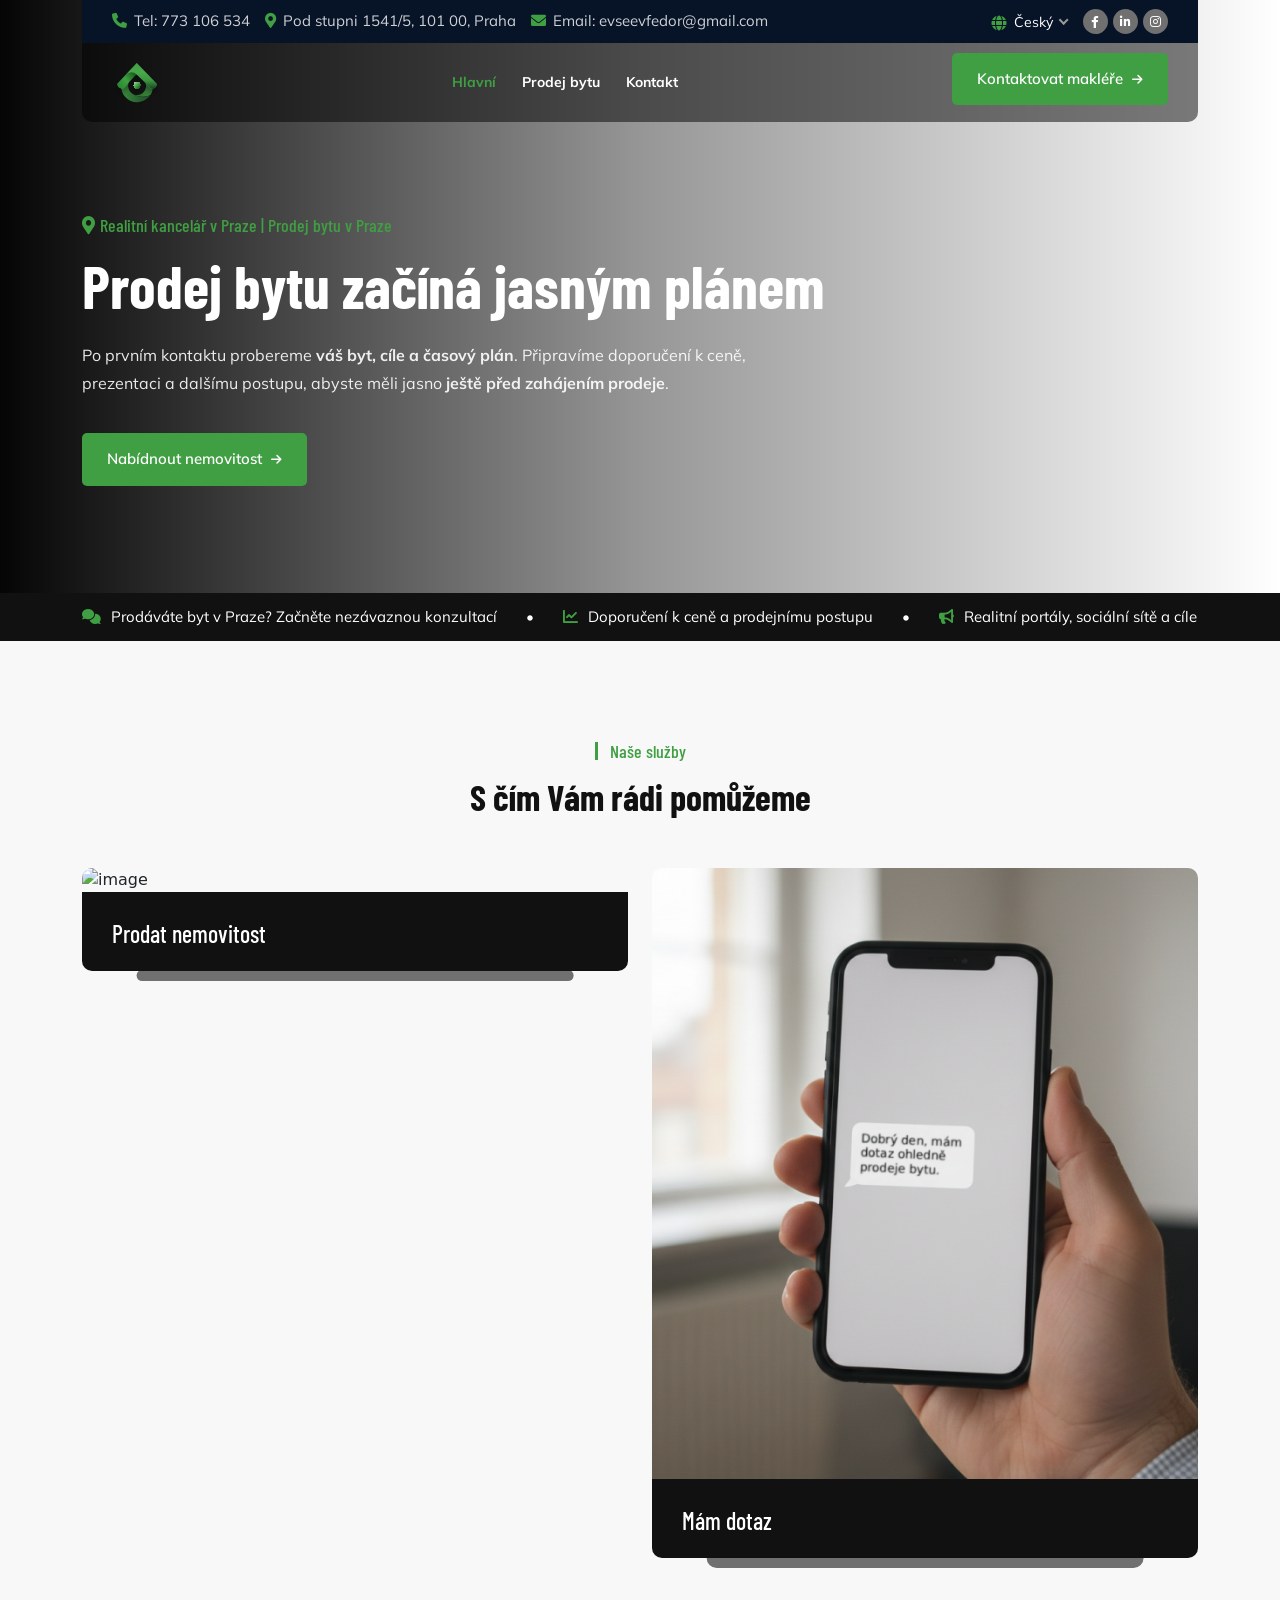
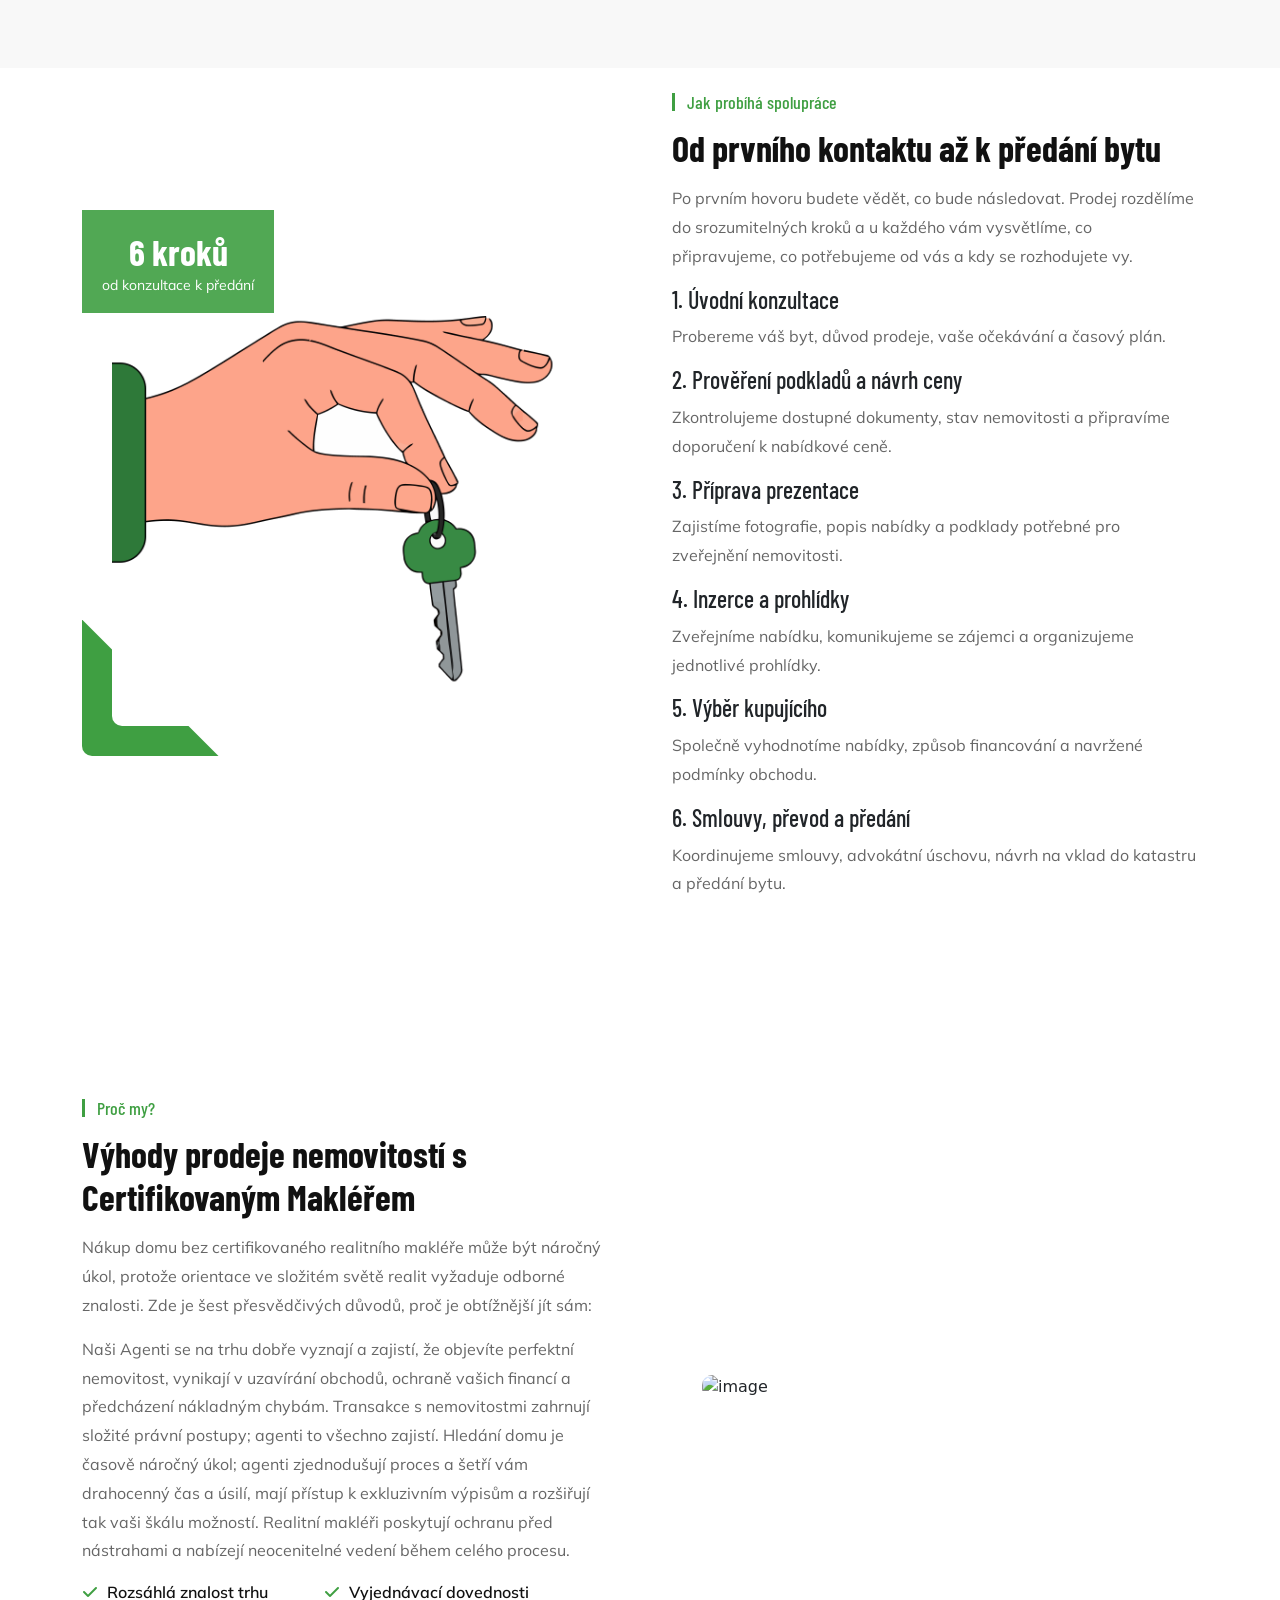
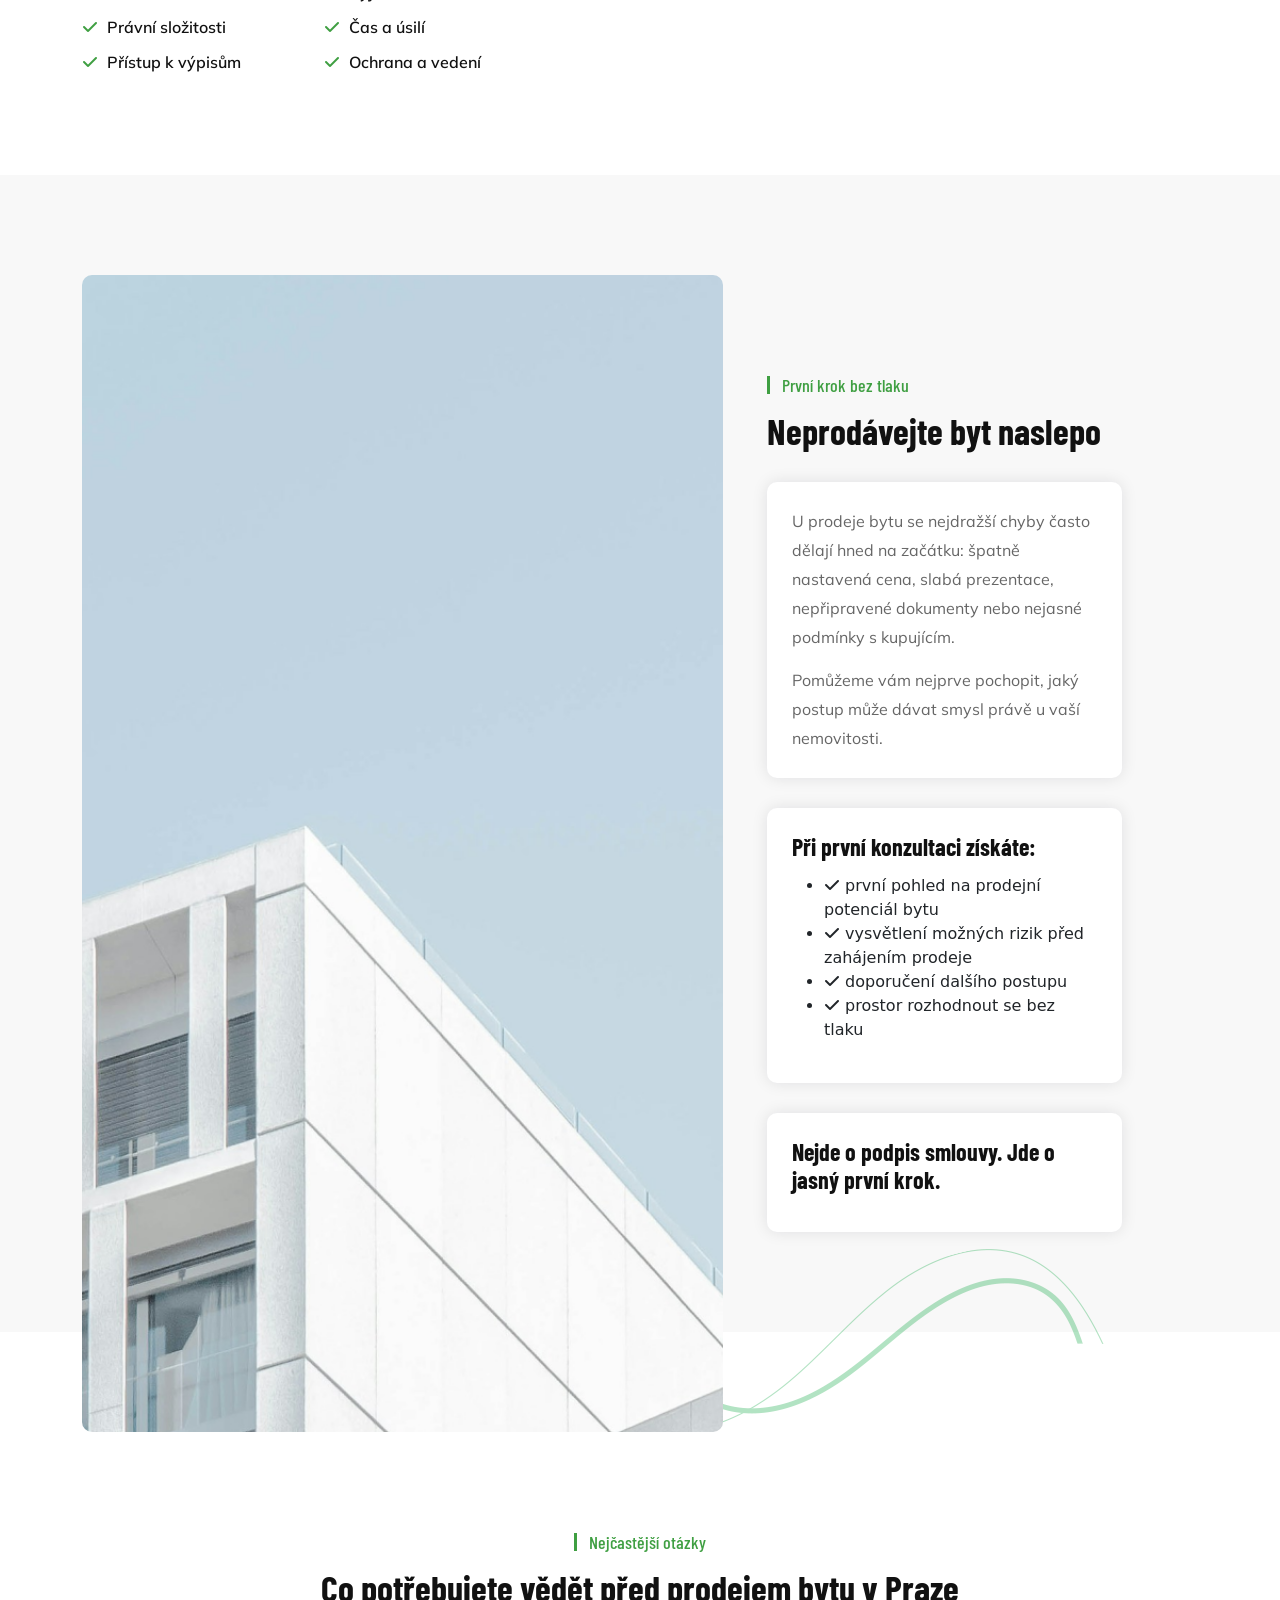
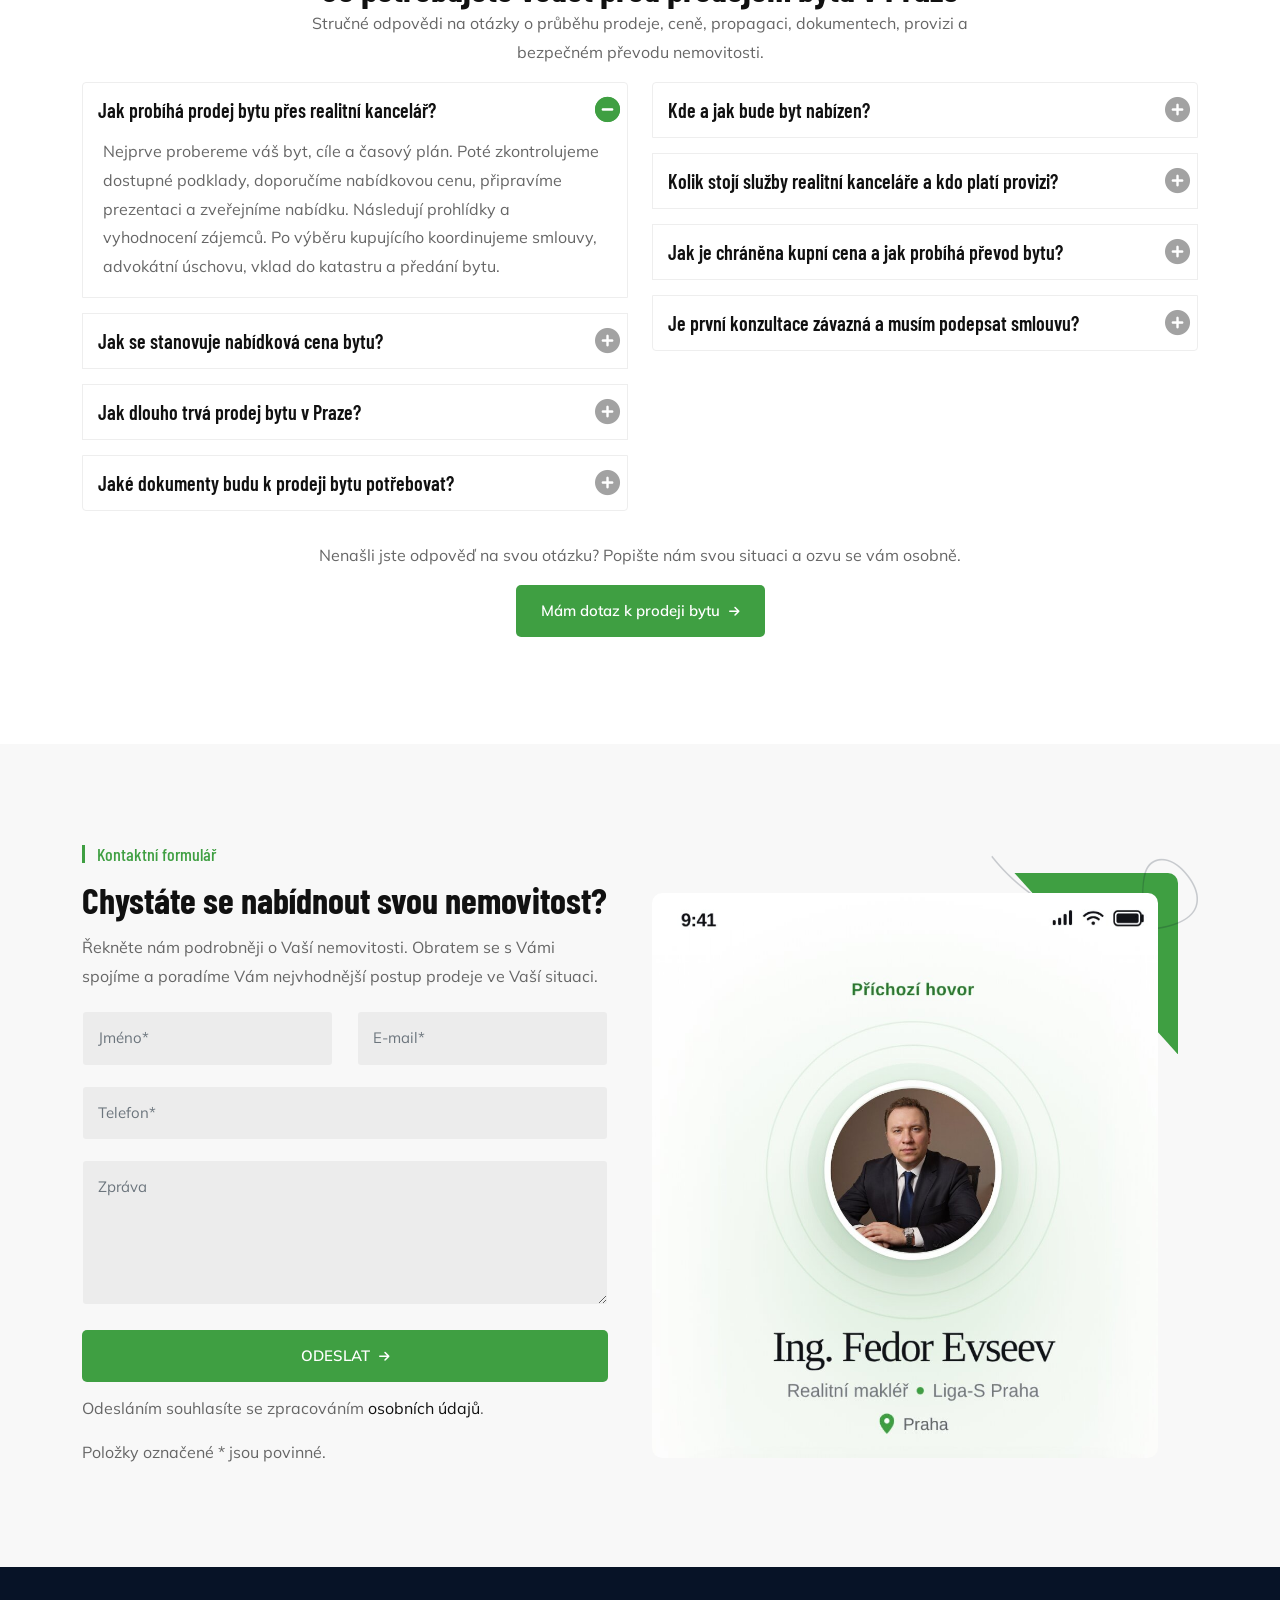
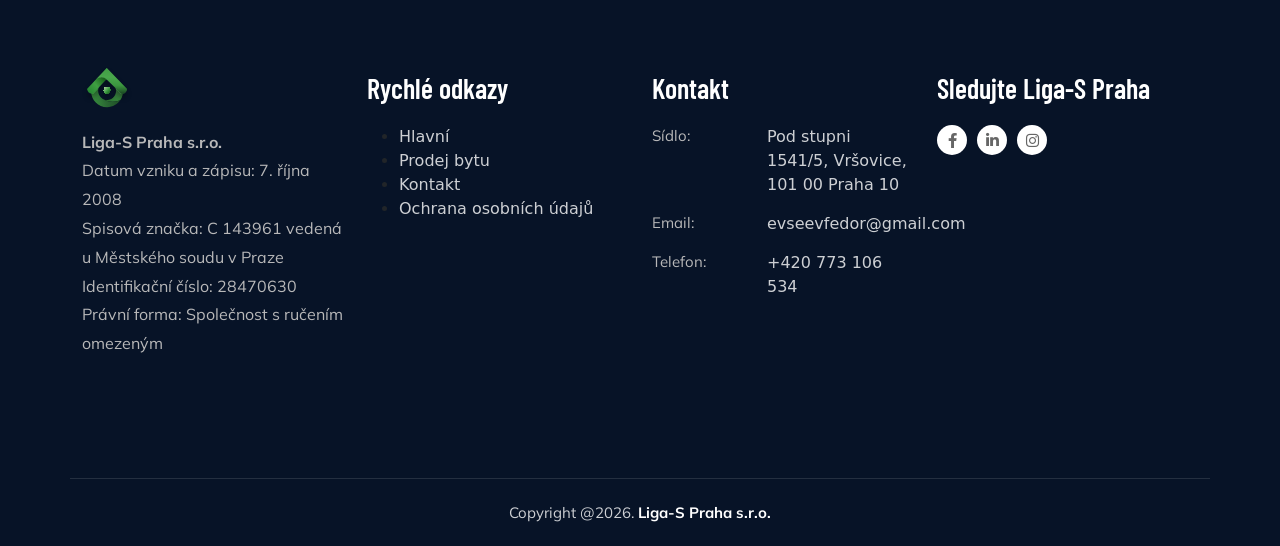
==== commit d76e21bd: "A edited to a (small leter)" ====
--- a/index.html
+++ b/index.html
@@ -211,7 +211,7 @@
                 <div class="row align-items-center">
                     <div class="col-xl-6 col-lg-12 col-md-12 col-sm-12 col-12">
                         <div class="about-img-area">
-                            <img class="main-img" src="assets-fedor/About/jak-probiha-spoluprace-s-Liga-S-Praha.png" alt="image">
+                            <img class="main-img" src="assets-fedor/about/jak-probiha-spoluprace-s-Liga-S-Praha.png" alt="image">
                             <div class="about-exp">
                                 <h4>6 kroků</h4>
                                 <p>od konzultace k předání</p>
